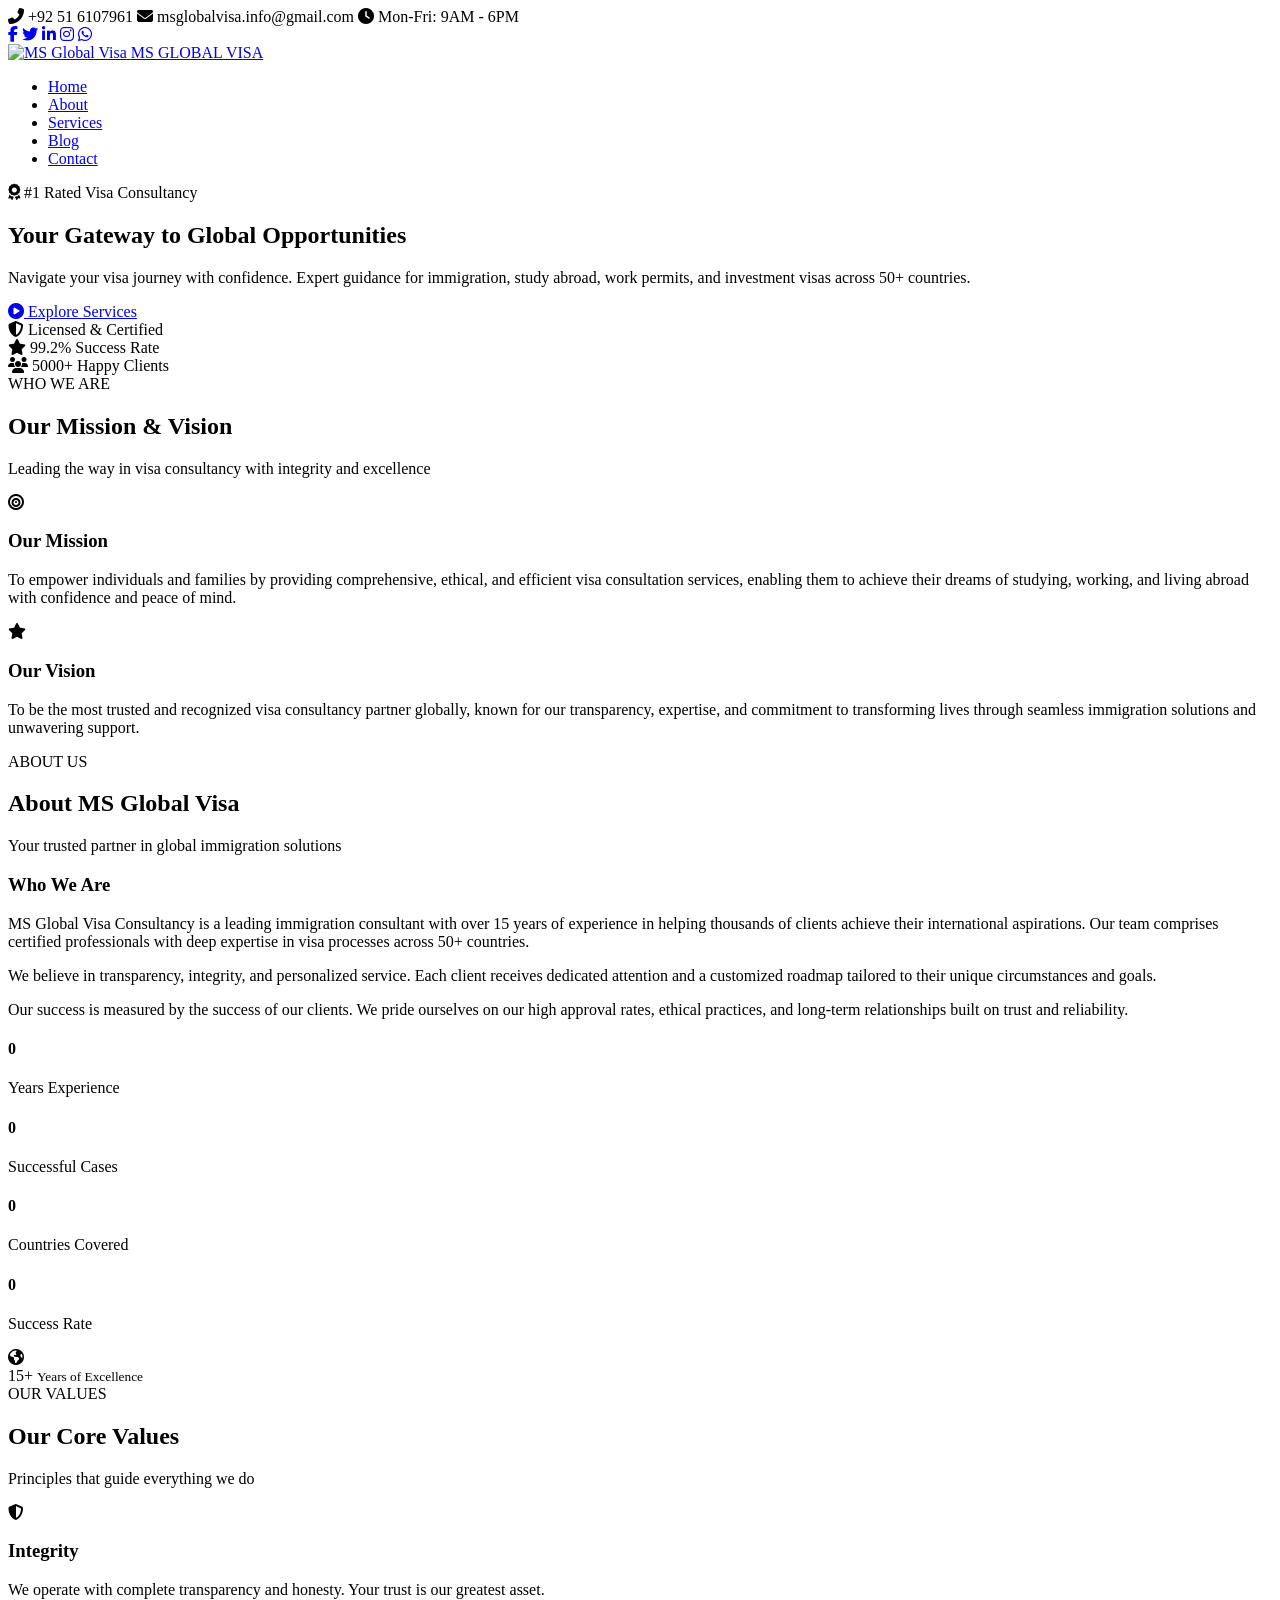
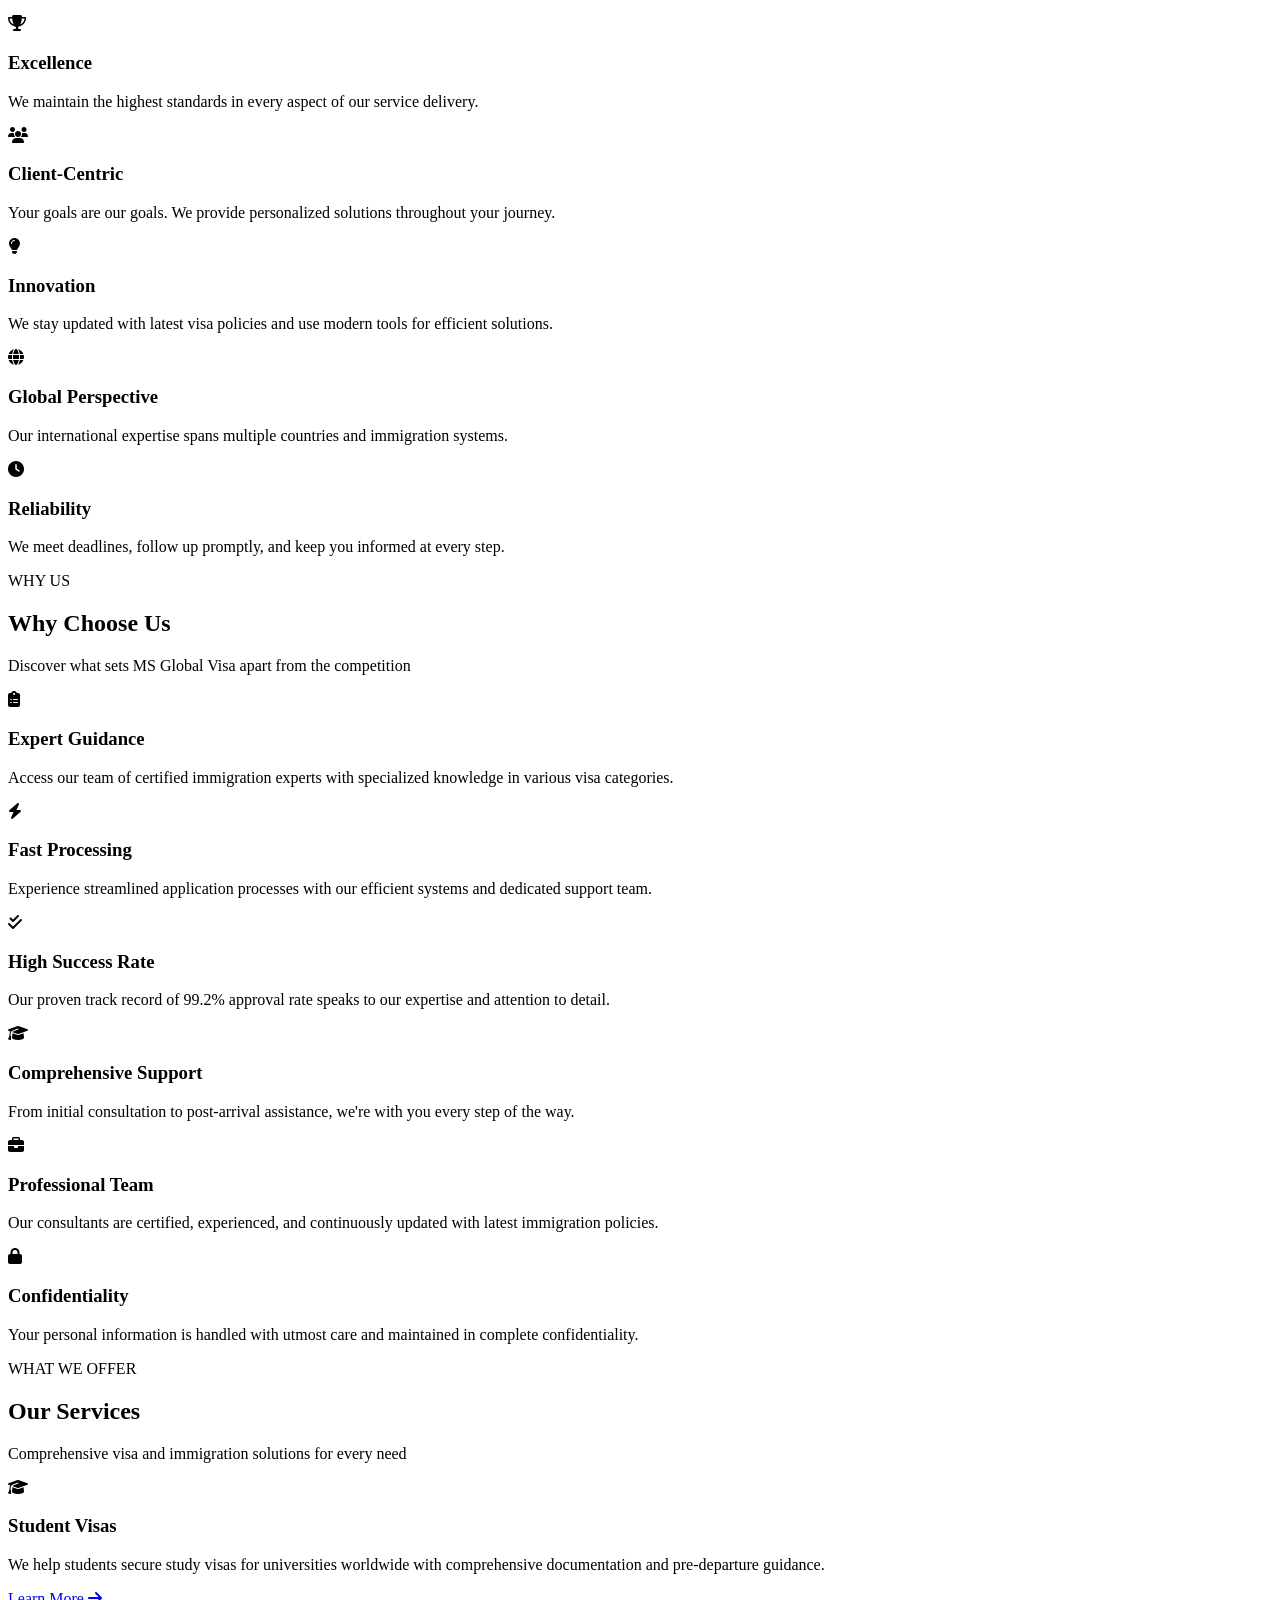
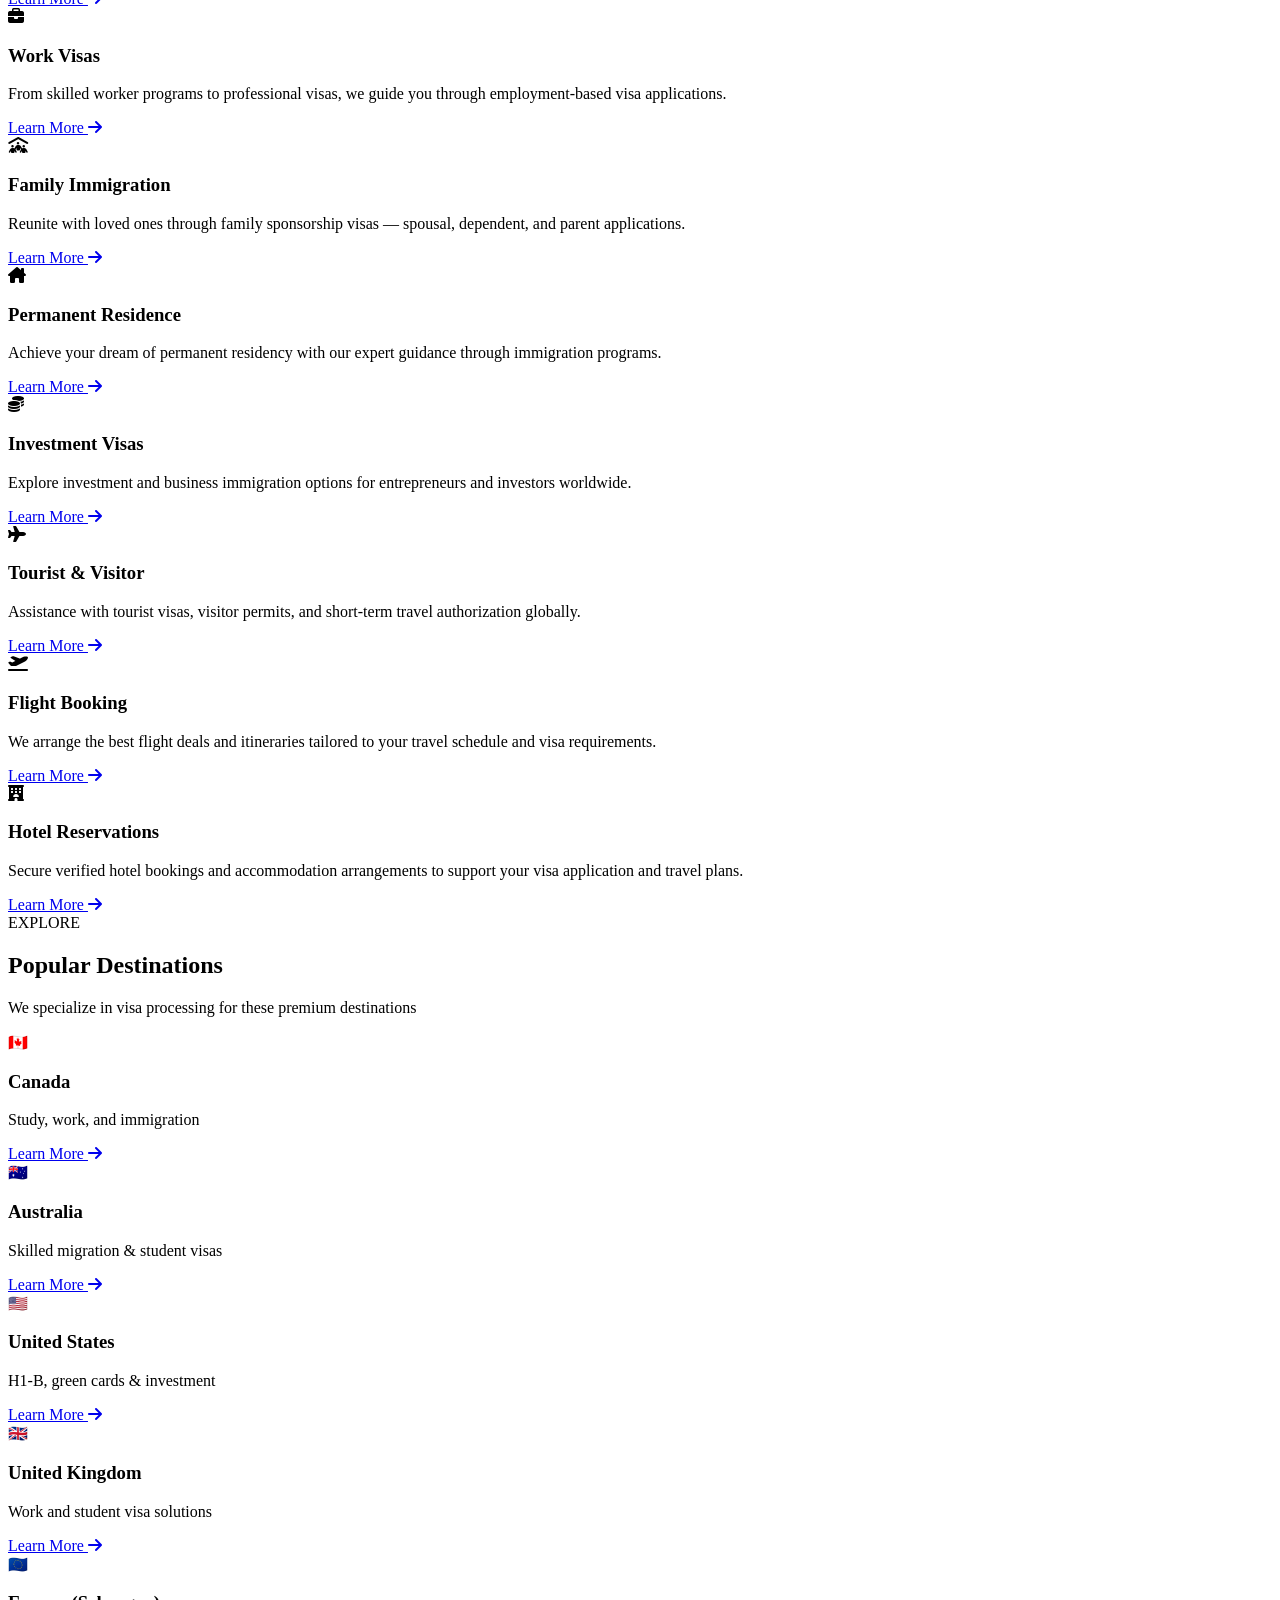
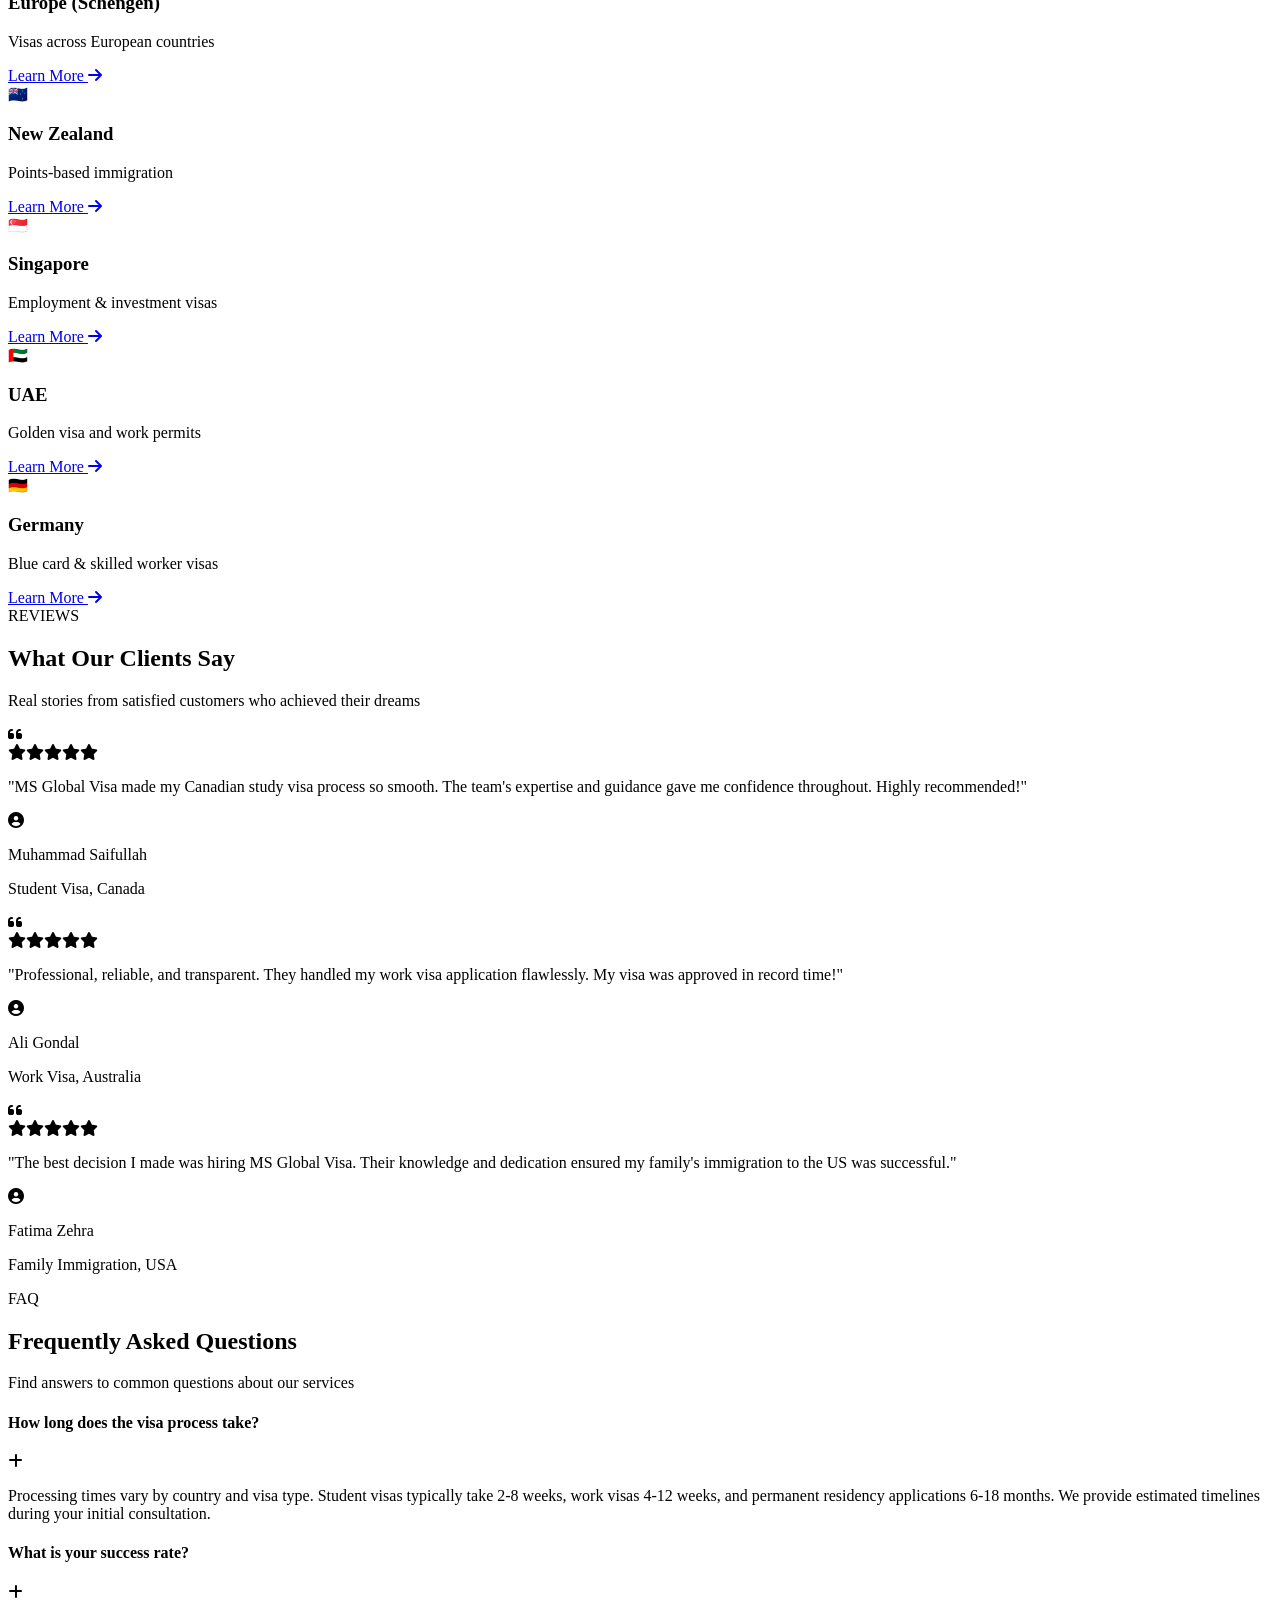
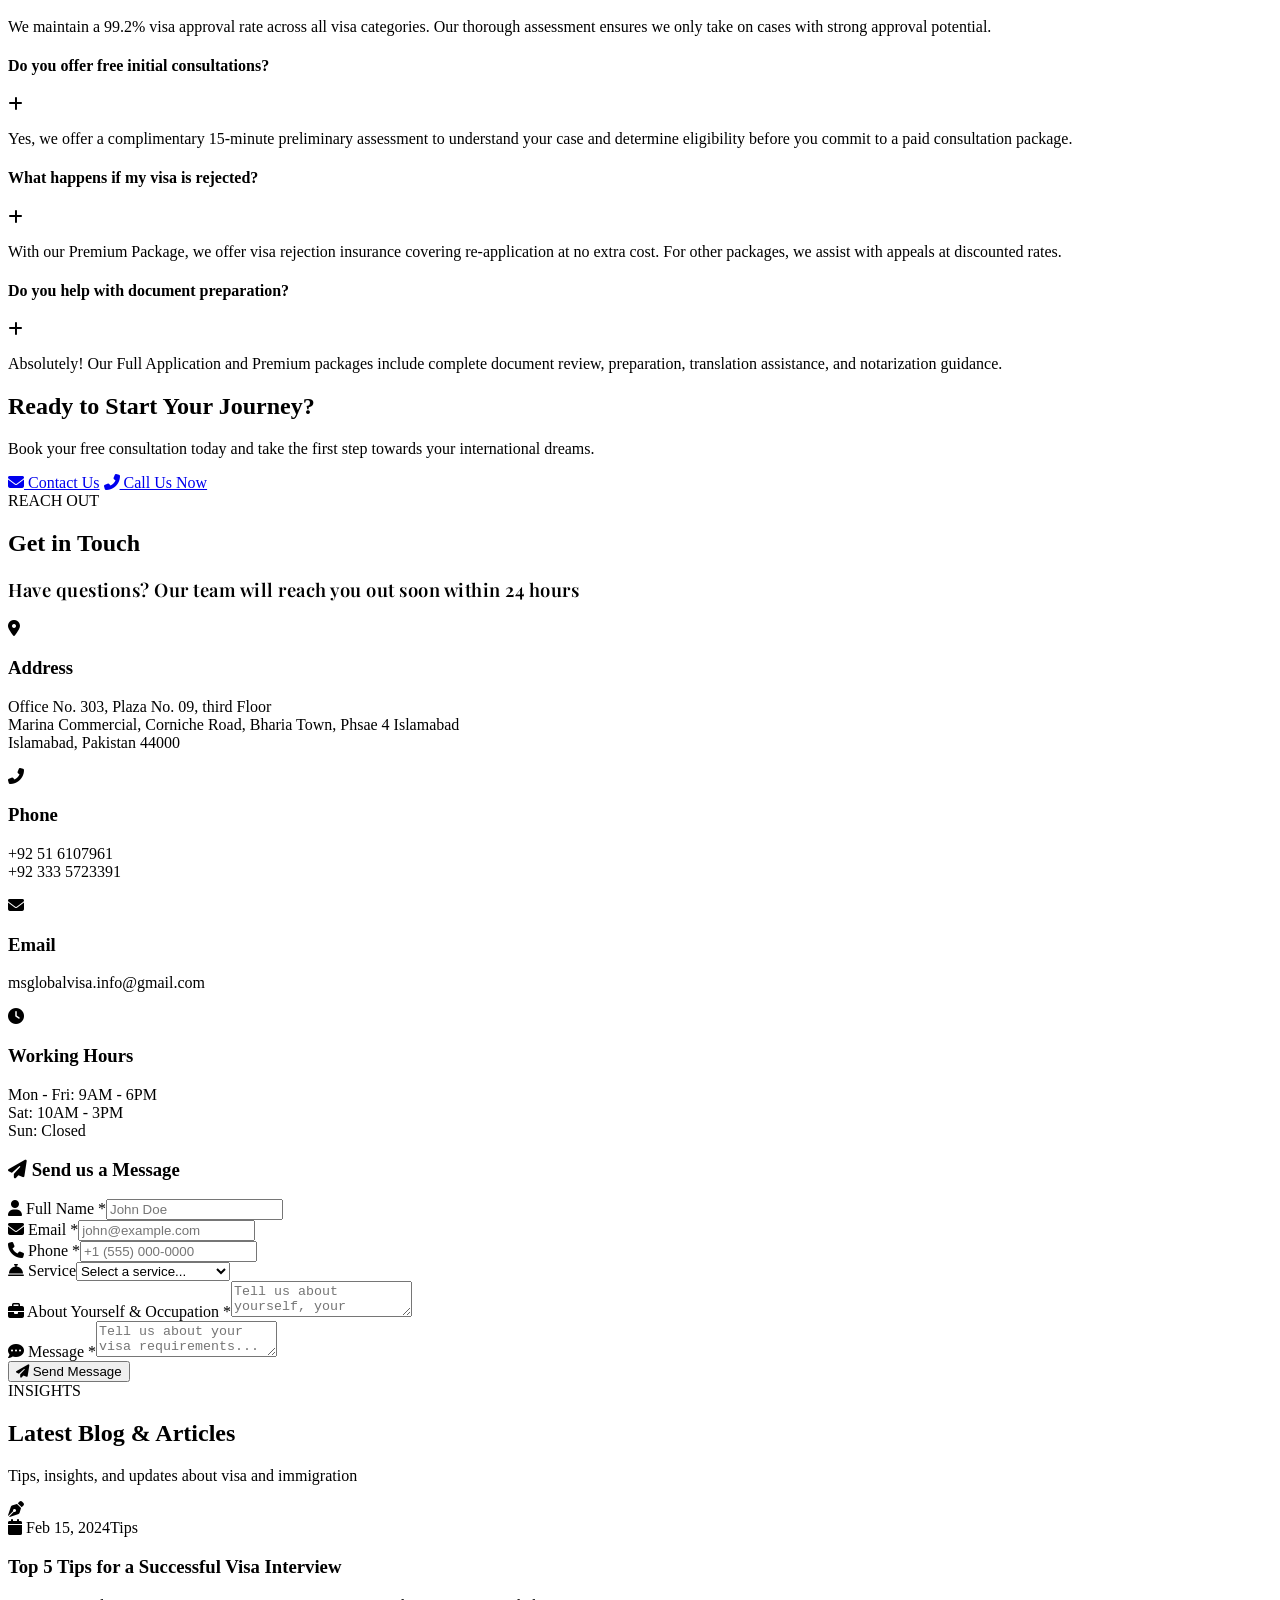
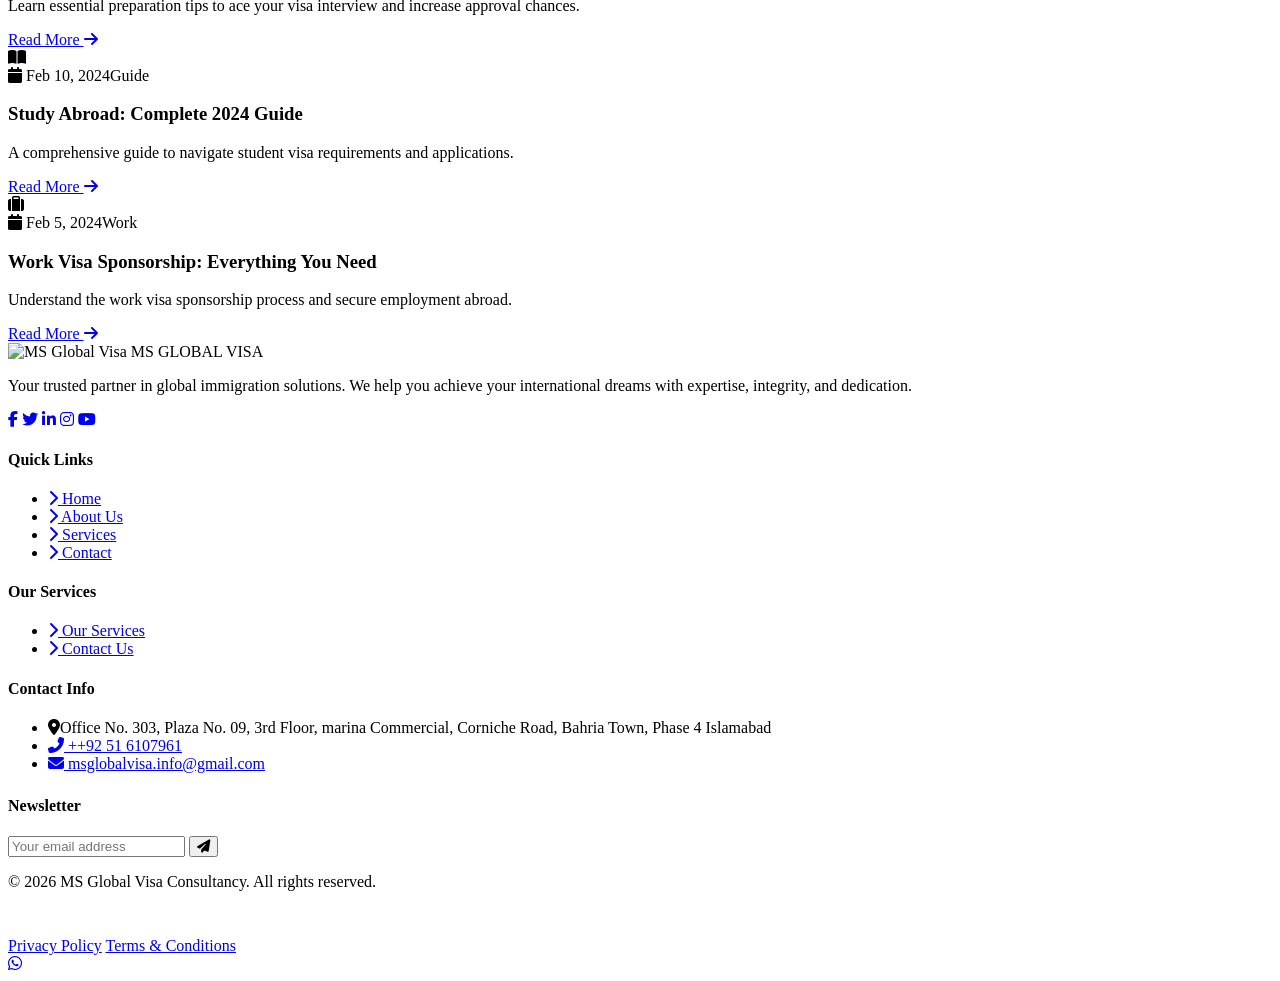
==== index.html @ 833ae5d4 "Add files via upload" ====
<!DOCTYPE html>
<html lang="en">
<head>
    <meta charset="UTF-8">
    <meta name="viewport" content="width=device-width, initial-scale=1.0">
    <title>MS Global Visa Consultancy - Premium Immigration Solutions</title>
    <link rel="preconnect" href="https://fonts.googleapis.com">
    <link rel="preconnect" href="https://fonts.gstatic.com" crossorigin>
    <link href="https://fonts.googleapis.com/css2?family=Playfair+Display:wght@400;600;700;800&family=Inter:wght@300;400;500;600;700&display=swap" rel="stylesheet">
    <link rel="stylesheet" href="https://cdnjs.cloudflare.com/ajax/libs/font-awesome/6.5.1/css/all.min.css">
    <link rel="stylesheet" href="css/styles.css">
</head>
<body>
    <!-- ========== LOADING SCREEN ========== -->
    <div id="loadingScreen" class="loading-screen">
        <div class="loader">
            <img src="images/logo.png" alt="MS Global Visa" style="width: 160px; height: 160px;">
            <div class="loader-text">MS GLOBAL VISA</div>
            <div class="loader-bar"><div class="loader-fill"></div></div>
        </div>
    </div>

    <!-- ========== TOAST CONTAINER ========== -->
    <div id="toastContainer" class="toast-container"></div>

    <!-- ========== HEADER & NAVIGATION ========== -->
    <header>
        <div class="header-top-bar">
            <div class="container top-bar-content">
                <div class="top-bar-left">
                    <span><i class="fas fa-phone-alt"></i> +92 51 6107961</span>
                    <span><i class="fas fa-envelope"></i> msglobalvisa.info@gmail.com</span>
                    <span><i class="fas fa-clock"></i> Mon-Fri: 9AM - 6PM</span>
                </div>
                <div class="top-bar-right">
                    <a href="#"><i class="fab fa-facebook-f"></i></a>
                    <a href="#"><i class="fab fa-twitter"></i></a>
                    <a href="#"><i class="fab fa-linkedin-in"></i></a>
                    <a href="#"><i class="fab fa-instagram"></i></a>
                    <a href="#"><i class="fab fa-whatsapp"></i></a>
                </div>
            </div>
        </div>
        <nav class="navbar">
            <a href="index.html" class="logo">
                <img src="images/logo.png" alt="MS Global Visa" class="nav-logo-img">
                <span class="logo-text">MS GLOBAL <span class="logo-accent">VISA</span></span>
            </a>
            <ul class="nav-menu">
                <li><a href="#home">Home</a></li>
                <li><a href="#about">About</a></li>
                <li><a href="#services">Services</a></li>

                <li><a href="#blog">Blog</a></li>
                <li><a href="#contact">Contact</a></li>
            </ul>

            <div class="hamburger">
                <span></span>
                <span></span>
                <span></span>
            </div>
        </nav>
    </header>

    <!-- ========== HERO SECTION ========== -->
    <section id="home" class="hero">
        <div class="hero-slideshow" aria-hidden="true">
            <div class="slide" style="background-image: url('images/Web Turkey Final.jpg.jpeg');"></div>
            <div class="slide" style="background-image: url('images/Web UK Final.jpg.jpeg');"></div>
            <div class="slide" style="background-image: url('images/Web USA Final.jpg.jpeg');"></div>
            <div class="slide" style="background-image: url('images/Web France Final.jpg.jpeg');"></div>
            <div class="slide" style="background-image: url('images/Web Austria Final.jpg.jpeg');"></div>
            <div class="slide" style="background-image: url('images/Web Germany Final.jpg.jpeg');"></div>
            <div class="slide" style="background-image: url('images/Web Australia Final.jpg.jpeg');"></div>
            <div class="slide" style="background-image: url('images/Web Qatar Final.jpg.jpeg');"></div>
        </div>
        <div class="hero-overlay"></div>
        <div class="hero-content">
            <div class="hero-badge"><i class="fas fa-award"></i> #1 Rated Visa Consultancy</div>
            <h1>Your Gateway to <span class="title-accent">Global Opportunities</span></h1>
            <p>Navigate your visa journey with confidence. Expert guidance for immigration, study abroad, work permits, and investment visas across 50+ countries.</p>
            <div class="hero-buttons">
                <a href="#services" class="cta-button"><i class="fas fa-play-circle"></i> Explore Services</a>
            </div>
            <div class="hero-trust-badges">
                <div class="trust-badge"><i class="fas fa-shield-alt"></i> Licensed & Certified</div>
                <div class="trust-badge"><i class="fas fa-star"></i> 99.2% Success Rate</div>
                <div class="trust-badge"><i class="fas fa-users"></i> 5000+ Happy Clients</div>
            </div>
        </div>
    </section>



    <!-- ========== MISSION & VISION ========== -->
    <section class="mission-vision">
        <div class="container">
            <div class="section-title">
                <span class="section-badge">WHO WE ARE</span>
                <h2>Our <span class="title-accent">Mission & Vision</span></h2>
                <p>Leading the way in visa consultancy with integrity and excellence</p>
            </div>
            <div class="mission-vision-grid">
                <div class="mv-card glass-card">
                    <div class="icon"><i class="fas fa-bullseye"></i></div>
                    <h3>Our Mission</h3>
                    <p>To empower individuals and families by providing comprehensive, ethical, and efficient visa consultation services, enabling them to achieve their dreams of studying, working, and living abroad with confidence and peace of mind.</p>
                </div>
                <div class="mv-card glass-card">
                    <div class="icon"><i class="fas fa-star"></i></div>
                    <h3>Our Vision</h3>
                    <p>To be the most trusted and recognized visa consultancy partner globally, known for our transparency, expertise, and commitment to transforming lives through seamless immigration solutions and unwavering support.</p>
                </div>
            </div>
        </div>
    </section>

    <!-- ========== ABOUT US ========== -->
    <section id="about" class="about">
        <div class="container">
            <div class="section-title">
                <span class="section-badge">ABOUT US</span>
                <h2>About <span class="title-accent">MS Global Visa</span></h2>
                <p>Your trusted partner in global immigration solutions</p>
            </div>
            <div class="about-content">
                <div class="about-text">
                    <h3>Who We Are</h3>
                    <p>MS Global Visa Consultancy is a leading immigration consultant with over 15 years of experience in helping thousands of clients achieve their international aspirations. Our team comprises certified professionals with deep expertise in visa processes across 50+ countries.</p>
                    <p>We believe in transparency, integrity, and personalized service. Each client receives dedicated attention and a customized roadmap tailored to their unique circumstances and goals.</p>
                    <p>Our success is measured by the success of our clients. We pride ourselves on our high approval rates, ethical practices, and long-term relationships built on trust and reliability.</p>
                    <div class="about-stats">
                        <div class="stat-box" data-count="15" data-suffix="+">
                            <h4>0</h4>
                            <p>Years Experience</p>
                        </div>
                        <div class="stat-box" data-count="5000" data-suffix="+">
                            <h4>0</h4>
                            <p>Successful Cases</p>
                        </div>
                        <div class="stat-box" data-count="50" data-suffix="+">
                            <h4>0</h4>
                            <p>Countries Covered</p>
                        </div>
                        <div class="stat-box" data-count="99" data-suffix=".2%">
                            <h4>0</h4>
                            <p>Success Rate</p>
                        </div>
                    </div>
                </div>
                <div class="about-image">
                    <div class="about-img-inner">
                        <i class="fas fa-globe-americas"></i>
                    </div>
                    <div class="about-image-badge">
                        <span>15+</span>
                        <small>Years of Excellence</small>
                    </div>
                </div>
            </div>
        </div>
    </section>

    <!-- ========== CORE VALUES ========== -->
    <section class="values">
        <div class="container">
            <div class="section-title">
                <span class="section-badge light">OUR VALUES</span>
                <h2>Our <span class="title-accent">Core Values</span></h2>
                <p>Principles that guide everything we do</p>
            </div>
            <div class="values-grid">
                <div class="value-card"><div class="value-icon"><i class="fas fa-shield-alt"></i></div><h3>Integrity</h3><p>We operate with complete transparency and honesty. Your trust is our greatest asset.</p></div>
                <div class="value-card"><div class="value-icon"><i class="fas fa-trophy"></i></div><h3>Excellence</h3><p>We maintain the highest standards in every aspect of our service delivery.</p></div>
                <div class="value-card"><div class="value-icon"><i class="fas fa-users"></i></div><h3>Client-Centric</h3><p>Your goals are our goals. We provide personalized solutions throughout your journey.</p></div>
                <div class="value-card"><div class="value-icon"><i class="fas fa-lightbulb"></i></div><h3>Innovation</h3><p>We stay updated with latest visa policies and use modern tools for efficient solutions.</p></div>
                <div class="value-card"><div class="value-icon"><i class="fas fa-globe"></i></div><h3>Global Perspective</h3><p>Our international expertise spans multiple countries and immigration systems.</p></div>
                <div class="value-card"><div class="value-icon"><i class="fas fa-clock"></i></div><h3>Reliability</h3><p>We meet deadlines, follow up promptly, and keep you informed at every step.</p></div>
            </div>
        </div>
    </section>

    <!-- ========== WHY CHOOSE US ========== -->
    <section class="why-choose">
        <div class="container">
            <div class="section-title">
                <span class="section-badge">WHY US</span>
                <h2>Why <span class="title-accent">Choose Us</span></h2>
                <p>Discover what sets MS Global Visa apart from the competition</p>
            </div>
            <div class="grid grid-3">
                <div class="card premium-card"><div class="card-icon"><i class="fas fa-clipboard-list"></i></div><h3>Expert Guidance</h3><p>Access our team of certified immigration experts with specialized knowledge in various visa categories.</p></div>
                <div class="card premium-card"><div class="card-icon"><i class="fas fa-bolt"></i></div><h3>Fast Processing</h3><p>Experience streamlined application processes with our efficient systems and dedicated support team.</p></div>
                <div class="card premium-card"><div class="card-icon"><i class="fas fa-check-double"></i></div><h3>High Success Rate</h3><p>Our proven track record of 99.2% approval rate speaks to our expertise and attention to detail.</p></div>
                <div class="card premium-card"><div class="card-icon"><i class="fas fa-graduation-cap"></i></div><h3>Comprehensive Support</h3><p>From initial consultation to post-arrival assistance, we're with you every step of the way.</p></div>
                <div class="card premium-card"><div class="card-icon"><i class="fas fa-briefcase"></i></div><h3>Professional Team</h3><p>Our consultants are certified, experienced, and continuously updated with latest immigration policies.</p></div>
                <div class="card premium-card"><div class="card-icon"><i class="fas fa-lock"></i></div><h3>Confidentiality</h3><p>Your personal information is handled with utmost care and maintained in complete confidentiality.</p></div>
            </div>
        </div>
    </section>

    <!-- ========== SERVICES ========== -->
    <section id="services" class="services">
        <div class="container">
            <div class="section-title">
                <span class="section-badge">WHAT WE OFFER</span>
                <h2>Our <span class="title-accent">Services</span></h2>
                <p>Comprehensive visa and immigration solutions for every need</p>
            </div>
            <div class="grid grid-3">
                <div class="service-card"><div class="service-header"><i class="fas fa-graduation-cap"></i></div><div class="service-body"><h3>Student Visas</h3><p>We help students secure study visas for universities worldwide with comprehensive documentation and pre-departure guidance.</p><a href="#contact" class="service-link">Learn More <i class="fas fa-arrow-right"></i></a></div></div>
                <div class="service-card"><div class="service-header"><i class="fas fa-briefcase"></i></div><div class="service-body"><h3>Work Visas</h3><p>From skilled worker programs to professional visas, we guide you through employment-based visa applications.</p><a href="#contact" class="service-link">Learn More <i class="fas fa-arrow-right"></i></a></div></div>
                <div class="service-card"><div class="service-header"><i class="fas fa-people-roof"></i></div><div class="service-body"><h3>Family Immigration</h3><p>Reunite with loved ones through family sponsorship visas — spousal, dependent, and parent applications.</p><a href="#contact" class="service-link">Learn More <i class="fas fa-arrow-right"></i></a></div></div>
                <div class="service-card"><div class="service-header"><i class="fas fa-house-chimney"></i></div><div class="service-body"><h3>Permanent Residence</h3><p>Achieve your dream of permanent residency with our expert guidance through immigration programs.</p><a href="#contact" class="service-link">Learn More <i class="fas fa-arrow-right"></i></a></div></div>
                <div class="service-card"><div class="service-header"><i class="fas fa-coins"></i></div><div class="service-body"><h3>Investment Visas</h3><p>Explore investment and business immigration options for entrepreneurs and investors worldwide.</p><a href="#contact" class="service-link">Learn More <i class="fas fa-arrow-right"></i></a></div></div>
                <div class="service-card"><div class="service-header"><i class="fas fa-plane"></i></div><div class="service-body"><h3>Tourist & Visitor</h3><p>Assistance with tourist visas, visitor permits, and short-term travel authorization globally.</p><a href="#contact" class="service-link">Learn More <i class="fas fa-arrow-right"></i></a></div></div>
                <div class="service-card"><div class="service-header"><i class="fas fa-plane-departure"></i></div><div class="service-body"><h3>Flight Booking</h3><p>We arrange the best flight deals and itineraries tailored to your travel schedule and visa requirements.</p><a href="#contact" class="service-link">Learn More <i class="fas fa-arrow-right"></i></a></div></div>
                <div class="service-card"><div class="service-header"><i class="fas fa-hotel"></i></div><div class="service-body"><h3>Hotel Reservations</h3><p>Secure verified hotel bookings and accommodation arrangements to support your visa application and travel plans.</p><a href="#contact" class="service-link">Learn More <i class="fas fa-arrow-right"></i></a></div></div>
            </div>
        </div>
    </section>

    <!-- ========== DESTINATIONS ========== -->
    <section id="destinations" class="destinations">
        <div class="container">
            <div class="section-title">
                <span class="section-badge">EXPLORE</span>
                <h2>Popular <span class="title-accent">Destinations</span></h2>
                <p>We specialize in visa processing for these premium destinations</p>
            </div>
            <div class="grid grid-3">
                <div class="destination-card"><div class="destination-image"><span>🇨🇦</span></div><div class="destination-content"><h3>Canada</h3><p>Study, work, and immigration</p><a href="#contact" class="destination-link">Learn More <i class="fas fa-arrow-right"></i></a></div></div>
                <div class="destination-card"><div class="destination-image"><span>🇦🇺</span></div><div class="destination-content"><h3>Australia</h3><p>Skilled migration & student visas</p><a href="#contact" class="destination-link">Learn More <i class="fas fa-arrow-right"></i></a></div></div>
                <div class="destination-card"><div class="destination-image"><span>🇺🇸</span></div><div class="destination-content"><h3>United States</h3><p>H1-B, green cards & investment</p><a href="#contact" class="destination-link">Learn More <i class="fas fa-arrow-right"></i></a></div></div>
                <div class="destination-card"><div class="destination-image"><span>🇬🇧</span></div><div class="destination-content"><h3>United Kingdom</h3><p>Work and student visa solutions</p><a href="#contact" class="destination-link">Learn More <i class="fas fa-arrow-right"></i></a></div></div>
                <div class="destination-card"><div class="destination-image"><span>🇪🇺</span></div><div class="destination-content"><h3>Europe (Schengen)</h3><p>Visas across European countries</p><a href="#contact" class="destination-link">Learn More <i class="fas fa-arrow-right"></i></a></div></div>
                <div class="destination-card"><div class="destination-image"><span>🇳🇿</span></div><div class="destination-content"><h3>New Zealand</h3><p>Points-based immigration</p><a href="#contact" class="destination-link">Learn More <i class="fas fa-arrow-right"></i></a></div></div>
                <div class="destination-card"><div class="destination-image"><span>🇸🇬</span></div><div class="destination-content"><h3>Singapore</h3><p>Employment & investment visas</p><a href="#contact" class="destination-link">Learn More <i class="fas fa-arrow-right"></i></a></div></div>
                <div class="destination-card"><div class="destination-image"><span>🇦🇪</span></div><div class="destination-content"><h3>UAE</h3><p>Golden visa and work permits</p><a href="#contact" class="destination-link">Learn More <i class="fas fa-arrow-right"></i></a></div></div>
                <div class="destination-card"><div class="destination-image"><span>🇩🇪</span></div><div class="destination-content"><h3>Germany</h3><p>Blue card & skilled worker visas</p><a href="#contact" class="destination-link">Learn More <i class="fas fa-arrow-right"></i></a></div></div>
            </div>
        </div>
    </section>

    <!-- ========== TESTIMONIALS ========== -->
    <section class="testimonials">
        <div class="container">
            <div class="section-title">
                <span class="section-badge light">REVIEWS</span>
                <h2>What Our <span class="title-accent">Clients Say</span></h2>
                <p>Real stories from satisfied customers who achieved their dreams</p>
            </div>
            <div class="testimonial-cards">
                <div class="testimonial-card">
                    <div class="testimonial-quote"><i class="fas fa-quote-left"></i></div>
                    <div class="testimonial-stars"><i class="fas fa-star"></i><i class="fas fa-star"></i><i class="fas fa-star"></i><i class="fas fa-star"></i><i class="fas fa-star"></i></div>
                    <p class="testimonial-text">"MS Global Visa made my Canadian study visa process so smooth. The team's expertise and guidance gave me confidence throughout. Highly recommended!"</p>
                    <div class="testimonial-footer"><div class="testimonial-avatar"><i class="fas fa-user-circle"></i></div><div><p class="testimonial-author">Muhammad Saifullah</p><p class="testimonial-role">Student Visa, Canada</p></div></div>
                </div>
                <div class="testimonial-card">
                    <div class="testimonial-quote"><i class="fas fa-quote-left"></i></div>
                    <div class="testimonial-stars"><i class="fas fa-star"></i><i class="fas fa-star"></i><i class="fas fa-star"></i><i class="fas fa-star"></i><i class="fas fa-star"></i></div>
                    <p class="testimonial-text">"Professional, reliable, and transparent. They handled my work visa application flawlessly. My visa was approved in record time!"</p>
                    <div class="testimonial-footer"><div class="testimonial-avatar"><i class="fas fa-user-circle"></i></div><div><p class="testimonial-author">Ali Gondal</p><p class="testimonial-role">Work Visa, Australia</p></div></div>
                </div>
                <div class="testimonial-card">
                    <div class="testimonial-quote"><i class="fas fa-quote-left"></i></div>
                    <div class="testimonial-stars"><i class="fas fa-star"></i><i class="fas fa-star"></i><i class="fas fa-star"></i><i class="fas fa-star"></i><i class="fas fa-star"></i></div>
                    <p class="testimonial-text">"The best decision I made was hiring MS Global Visa. Their knowledge and dedication ensured my family's immigration to the US was successful."</p>
                    <div class="testimonial-footer"><div class="testimonial-avatar"><i class="fas fa-user-circle"></i></div><div><p class="testimonial-author">Fatima Zehra</p><p class="testimonial-role">Family Immigration, USA</p></div></div>
                </div>
            </div>
        </div>
    </section>

    <!-- ========== FAQ SECTION ========== -->
    <section class="faq-section">
        <div class="container">
            <div class="section-title">
                <span class="section-badge">FAQ</span>
                <h2>Frequently Asked <span class="title-accent">Questions</span></h2>
                <p>Find answers to common questions about our services</p>
            </div>
            <div class="faq-container">
                <div class="faq-item">
                    <div class="faq-question"><h4>How long does the visa process take?</h4><i class="fas fa-plus faq-toggle"></i></div>
                    <div class="faq-answer"><p>Processing times vary by country and visa type. Student visas typically take 2-8 weeks, work visas 4-12 weeks, and permanent residency applications 6-18 months. We provide estimated timelines during your initial consultation.</p></div>
                </div>
                <div class="faq-item">
                    <div class="faq-question"><h4>What is your success rate?</h4><i class="fas fa-plus faq-toggle"></i></div>
                    <div class="faq-answer"><p>We maintain a 99.2% visa approval rate across all visa categories. Our thorough assessment ensures we only take on cases with strong approval potential.</p></div>
                </div>

                <div class="faq-item">
                    <div class="faq-question"><h4>Do you offer free initial consultations?</h4><i class="fas fa-plus faq-toggle"></i></div>
                    <div class="faq-answer"><p>Yes, we offer a complimentary 15-minute preliminary assessment to understand your case and determine eligibility before you commit to a paid consultation package.</p></div>
                </div>
                <div class="faq-item">
                    <div class="faq-question"><h4>What happens if my visa is rejected?</h4><i class="fas fa-plus faq-toggle"></i></div>
                    <div class="faq-answer"><p>With our Premium Package, we offer visa rejection insurance covering re-application at no extra cost. For other packages, we assist with appeals at discounted rates.</p></div>
                </div>
                <div class="faq-item">
                    <div class="faq-question"><h4>Do you help with document preparation?</h4><i class="fas fa-plus faq-toggle"></i></div>
                    <div class="faq-answer"><p>Absolutely! Our Full Application and Premium packages include complete document review, preparation, translation assistance, and notarization guidance.</p></div>
                </div>
            </div>
        </div>
    </section>

    <!-- ========== CTA BANNER ========== -->
    <section class="cta-banner">
        <div class="container">
            <div class="cta-banner-content">
                <div class="cta-banner-text">
                    <h2>Ready to Start Your Journey?</h2>
                    <p>Book your free consultation today and take the first step towards your international dreams.</p>
                </div>
                <div class="cta-banner-actions">
                    <a href="#contact" class="cta-button"><i class="fas fa-envelope"></i> Contact Us</a>
                    <a href="tel:+92 51 6107961" class="cta-button-secondary"><i class="fas fa-phone-alt"></i> Call Us Now</a>
                </div>
            </div>
        </div>
    </section>

    <!-- ========== CONTACT ========== -->
    <section id="contact" class="contact">
        <div class="container">
            <div class="section-title">
                <span class="section-badge">REACH OUT</span>
                <h2>Get in <span class="title-accent">Touch</span></h2>
                <p style="font-family: 'Playfair Display', Georgia, serif; font-weight: 600; font-size: 1.15rem; letter-spacing: 0.5px;">Have questions? Our team will reach you out soon within 24 hours</p>
            </div>
            <div class="contact-container">
                <div class="contact-info">
                    <div class="contact-item"><div class="contact-icon"><i class="fas fa-map-marker-alt"></i></div><div class="contact-details"><h3>Address</h3><p>Office No. 303, Plaza No. 09, third Floor<br>Marina Commercial, Corniche Road, Bharia Town, Phsae 4 Islamabad<br>Islamabad, Pakistan 44000</p></div></div>
                    <div class="contact-item"><div class="contact-icon"><i class="fas fa-phone-alt"></i></div><div class="contact-details"><h3>Phone</h3><p>+92 51 6107961<br>+92 333 5723391</p></div></div>
                    <div class="contact-item"><div class="contact-icon"><i class="fas fa-envelope"></i></div><div class="contact-details"><h3>Email</h3><p>msglobalvisa.info@gmail.com<br></p></div></div>
                    <div class="contact-item"><div class="contact-icon"><i class="fas fa-clock"></i></div><div class="contact-details"><h3>Working Hours</h3><p>Mon - Fri: 9AM - 6PM<br>Sat: 10AM - 3PM<br>Sun: Closed</p></div></div>
                </div>
                <form class="contact-form" id="contactForm">
                    <h3 class="form-title"><i class="fas fa-paper-plane"></i> Send us a Message</h3>
                    <div class="form-row">
                        <div class="form-group"><label for="name"><i class="fas fa-user"></i> Full Name *</label><input type="text" id="name" name="name" placeholder="John Doe" required></div>
                        <div class="form-group"><label for="email"><i class="fas fa-envelope"></i> Email *</label><input type="email" id="email" name="email" placeholder="john@example.com" required></div>
                    </div>
                    <div class="form-row">
                        <div class="form-group"><label for="phone"><i class="fas fa-phone"></i> Phone *</label><input type="tel" id="phone" name="phone" placeholder="+1 (555) 000-0000" required></div>
                        <div class="form-group"><label for="service"><i class="fas fa-concierge-bell"></i> Service</label><select id="service" name="service"><option value="">Select a service...</option><option value="student-visa">Student Visa</option><option value="work-visa">Work Visa</option><option value="family-immigration">Family Immigration</option><option value="permanent-residence">Permanent Residence</option><option value="investment-visa">Investment Visa</option><option value="tourist-visa">Tourist & Visitor Visa</option><option value="flight-booking">Flight Booking</option><option value="hotel-reservation">Hotel Reservations</option></select></div>
                    </div>
                    <div class="form-group"><label for="occupation"><i class="fas fa-briefcase"></i> About Yourself & Occupation *</label><textarea id="occupation" name="occupation" placeholder="Tell us about yourself, your occupation, and what you do..." required></textarea></div>
                    <div class="form-group"><label for="message"><i class="fas fa-comment-dots"></i> Message *</label><textarea id="message" name="message" placeholder="Tell us about your visa requirements..." required></textarea></div>
                    <button type="submit" class="submit-btn"><i class="fas fa-paper-plane"></i> Send Message</button>
                </form>
            </div>
        </div>
    </section>

    <!-- ========== BLOG ========== -->
    <section id="blog" class="blog-section">
        <div class="container">
            <div class="section-title">
                <span class="section-badge">INSIGHTS</span>
                <h2>Latest <span class="title-accent">Blog & Articles</span></h2>
                <p>Tips, insights, and updates about visa and immigration</p>
            </div>
            <div class="blog-grid">
                <div class="blog-card"><div class="blog-image"><i class="fas fa-pen-nib"></i></div><div class="blog-content"><div class="blog-meta"><span class="blog-date"><i class="fas fa-calendar"></i> Feb 15, 2024</span><span class="blog-category">Tips</span></div><h3>Top 5 Tips for a Successful Visa Interview</h3><p>Learn essential preparation tips to ace your visa interview and increase approval chances.</p><a href="blog/visa-interview-tips.html" class="read-more">Read More <i class="fas fa-arrow-right"></i></a></div></div>
                <div class="blog-card"><div class="blog-image"><i class="fas fa-book-open"></i></div><div class="blog-content"><div class="blog-meta"><span class="blog-date"><i class="fas fa-calendar"></i> Feb 10, 2024</span><span class="blog-category">Guide</span></div><h3>Study Abroad: Complete 2024 Guide</h3><p>A comprehensive guide to navigate student visa requirements and applications.</p><a href="blog/study-abroad-guide.html" class="read-more">Read More <i class="fas fa-arrow-right"></i></a></div></div>
                <div class="blog-card"><div class="blog-image"><i class="fas fa-suitcase"></i></div><div class="blog-content"><div class="blog-meta"><span class="blog-date"><i class="fas fa-calendar"></i> Feb 5, 2024</span><span class="blog-category">Work</span></div><h3>Work Visa Sponsorship: Everything You Need</h3><p>Understand the work visa sponsorship process and secure employment abroad.</p><a href="blog/work-visa-sponsorship.html" class="read-more">Read More <i class="fas fa-arrow-right"></i></a></div></div>
            </div>
        </div>
    </section>

    <!-- ========== FOOTER ========== -->
    <footer>
        <div class="footer-top">
            <div class="container">
                <div class="footer-content">
                    <div class="footer-section footer-about">
                        <div class="footer-logo"><img src="images/logo.png" alt="MS Global Visa" class="footer-logo-img"> <span class="logo-text">MS GLOBAL <span class="logo-accent">VISA</span></span></div>
                        <p>Your trusted partner in global immigration solutions. We help you achieve your international dreams with expertise, integrity, and dedication.</p>
                        <div class="social-links">
                            <a href="#"><i class="fab fa-facebook-f"></i></a>
                            <a href="#"><i class="fab fa-twitter"></i></a>
                            <a href="#"><i class="fab fa-linkedin-in"></i></a>
                            <a href="#"><i class="fab fa-instagram"></i></a>
                            <a href="#"><i class="fab fa-youtube"></i></a>
                        </div>
                    </div>
                    <div class="footer-section">
                        <h4>Quick Links</h4>
                        <ul>
                            <li><a href="#home"><i class="fas fa-chevron-right"></i> Home</a></li>
                            <li><a href="#about"><i class="fas fa-chevron-right"></i> About Us</a></li>
                            <li><a href="#services"><i class="fas fa-chevron-right"></i> Services</a></li>
                            <li><a href="#contact"><i class="fas fa-chevron-right"></i> Contact</a></li>
                        </ul>
                    </div>
                    <div class="footer-section">
                        <h4>Our Services</h4>
                        <ul>
                            <li><a href="#services"><i class="fas fa-chevron-right"></i> Our Services</a></li>
                            <li><a href="#contact"><i class="fas fa-chevron-right"></i> Contact Us</a></li>
                        </ul>
                    </div>
                    <div class="footer-section">
                        <h4>Contact Info</h4>
                        <ul class="footer-contact-list">
                            <li><i class="fas fa-map-marker-alt"></i>Office No. 303, Plaza No. 09, 3rd Floor, marina Commercial, Corniche Road, Bahria Town, Phase 4 Islamabad</li>
                            <li><a href="tel:++92 51 6107961"><i class="fas fa-phone-alt"></i> ++92 51 6107961</a></li>
                            <li><a href="mailto:info@msglobalvisa.com"><i class="fas fa-envelope"></i> msglobalvisa.info@gmail.com</a></li>
                        </ul>
                        <h4 style="margin-top:1.5rem;">Newsletter</h4>
                        <form class="newsletter-form" id="newsletterForm">
                            <input type="email" placeholder="Your email address" required>
                            <button type="submit"><i class="fas fa-paper-plane"></i></button>
                        </form>
                    </div>
                </div>
            </div>
        </div>
        <div class="footer-bottom">
            <div class="container footer-bottom-inner">
                <p>&copy; 2026 MS Global Visa Consultancy. All rights reserved.</p>
                <p style="font-size: 0.85rem; color: rgba(255,255,255,0.5); margin-top: 0.4rem;">Made by <a href="https://instagram.com/hawksworkplace" target="_blank" style="color: var(--primary-gold); text-decoration: none; font-weight: 600;">hawksworkplace</a> &bull; For creating and making your web better, <a href="https://instagram.com/hawksworkplace" target="_blank" style="color: var(--primary-gold); text-decoration: none; font-weight: 600;">contact us</a></p>
                <div class="footer-bottom-links">
                    <a href="#">Privacy Policy</a>
                    <a href="#">Terms & Conditions</a>
                </div>
            </div>
        </div>
    </footer>

    <!-- ========== FLOATING ELEMENTS ========== -->
    <a href="https://wa.me/15551234567" target="_blank" class="whatsapp-float" title="Chat on WhatsApp"><i class="fab fa-whatsapp"></i></a>

    <script src="js/script.js?v=5"></script>
    <script>
      // Fallback: force-remove loading screen after 2.5s no matter what
      setTimeout(function(){
        var ls = document.getElementById('loadingScreen');
        if(ls){ ls.style.opacity='0'; ls.style.visibility='hidden'; ls.style.pointerEvents='none';
          setTimeout(function(){ ls.style.display='none'; }, 600);
        }
        document.body.style.opacity='1';
      }, 2500);
    </script>
</body>
</html>
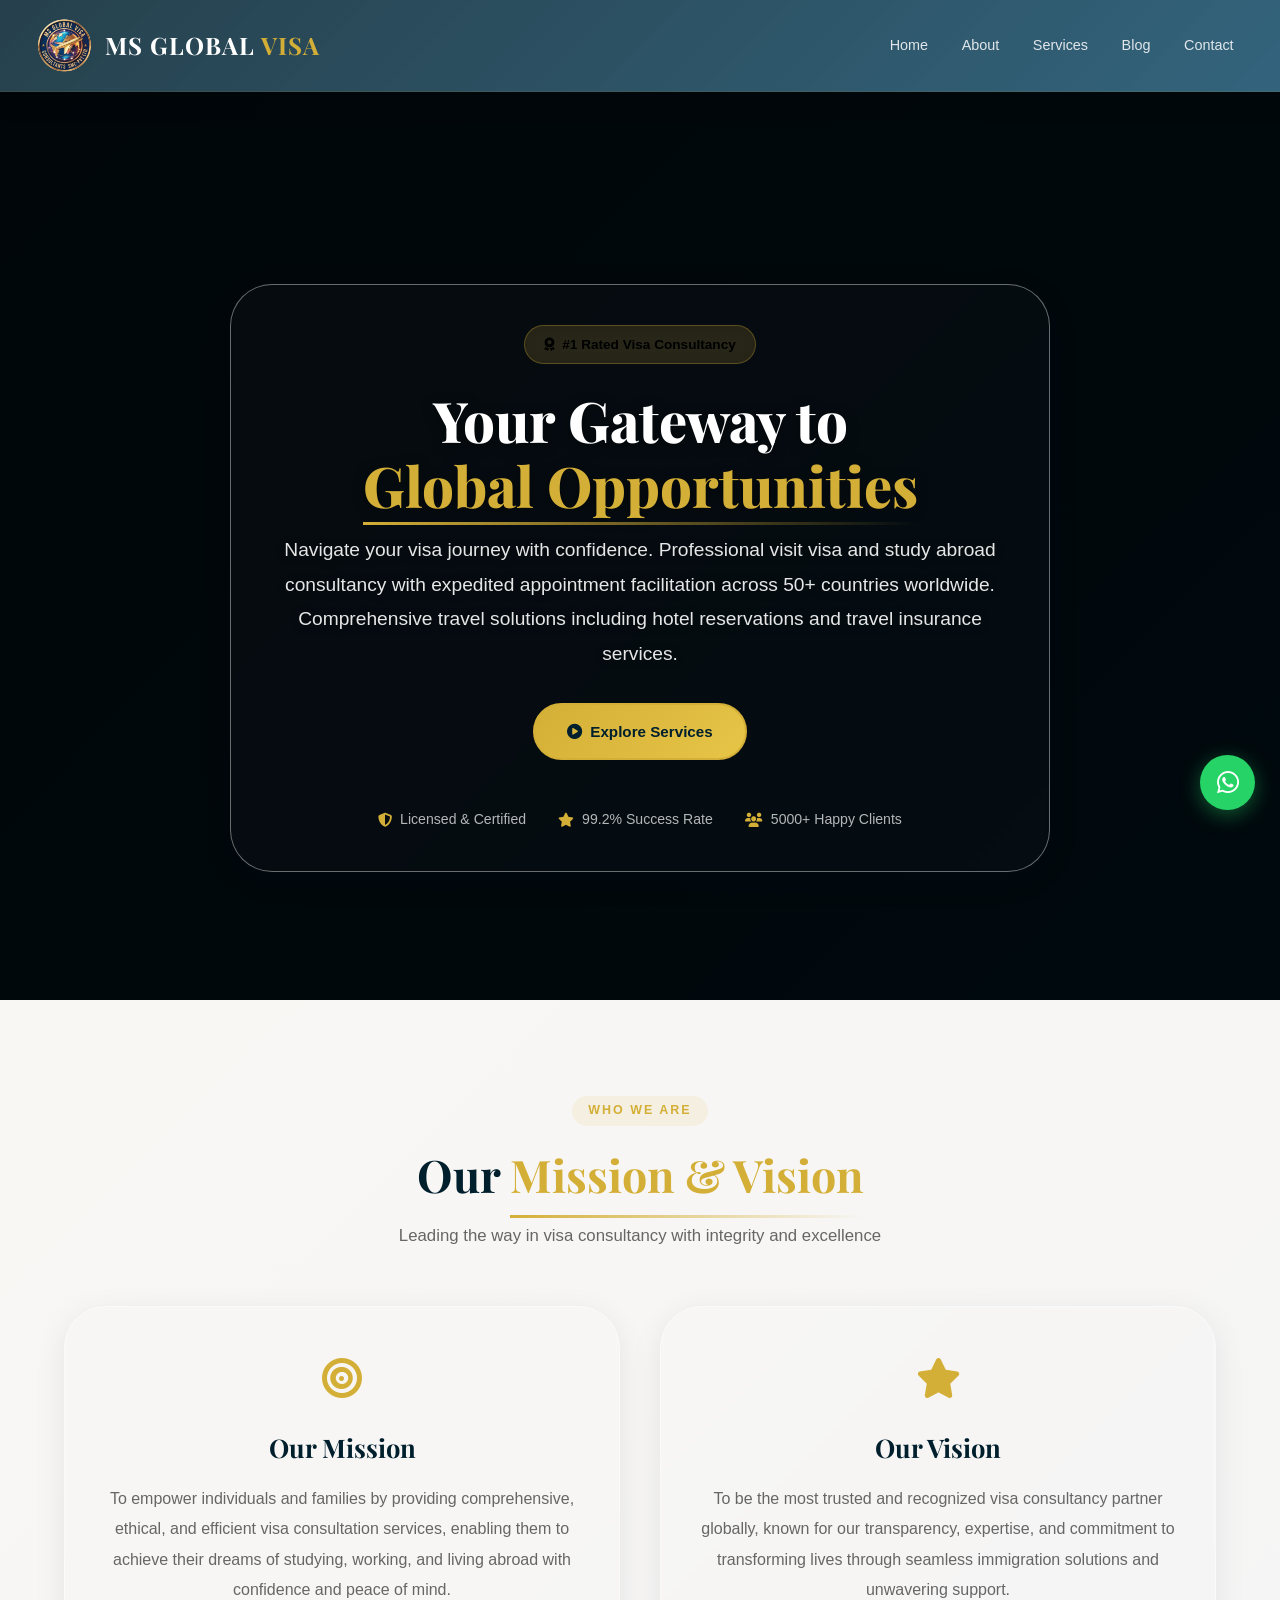
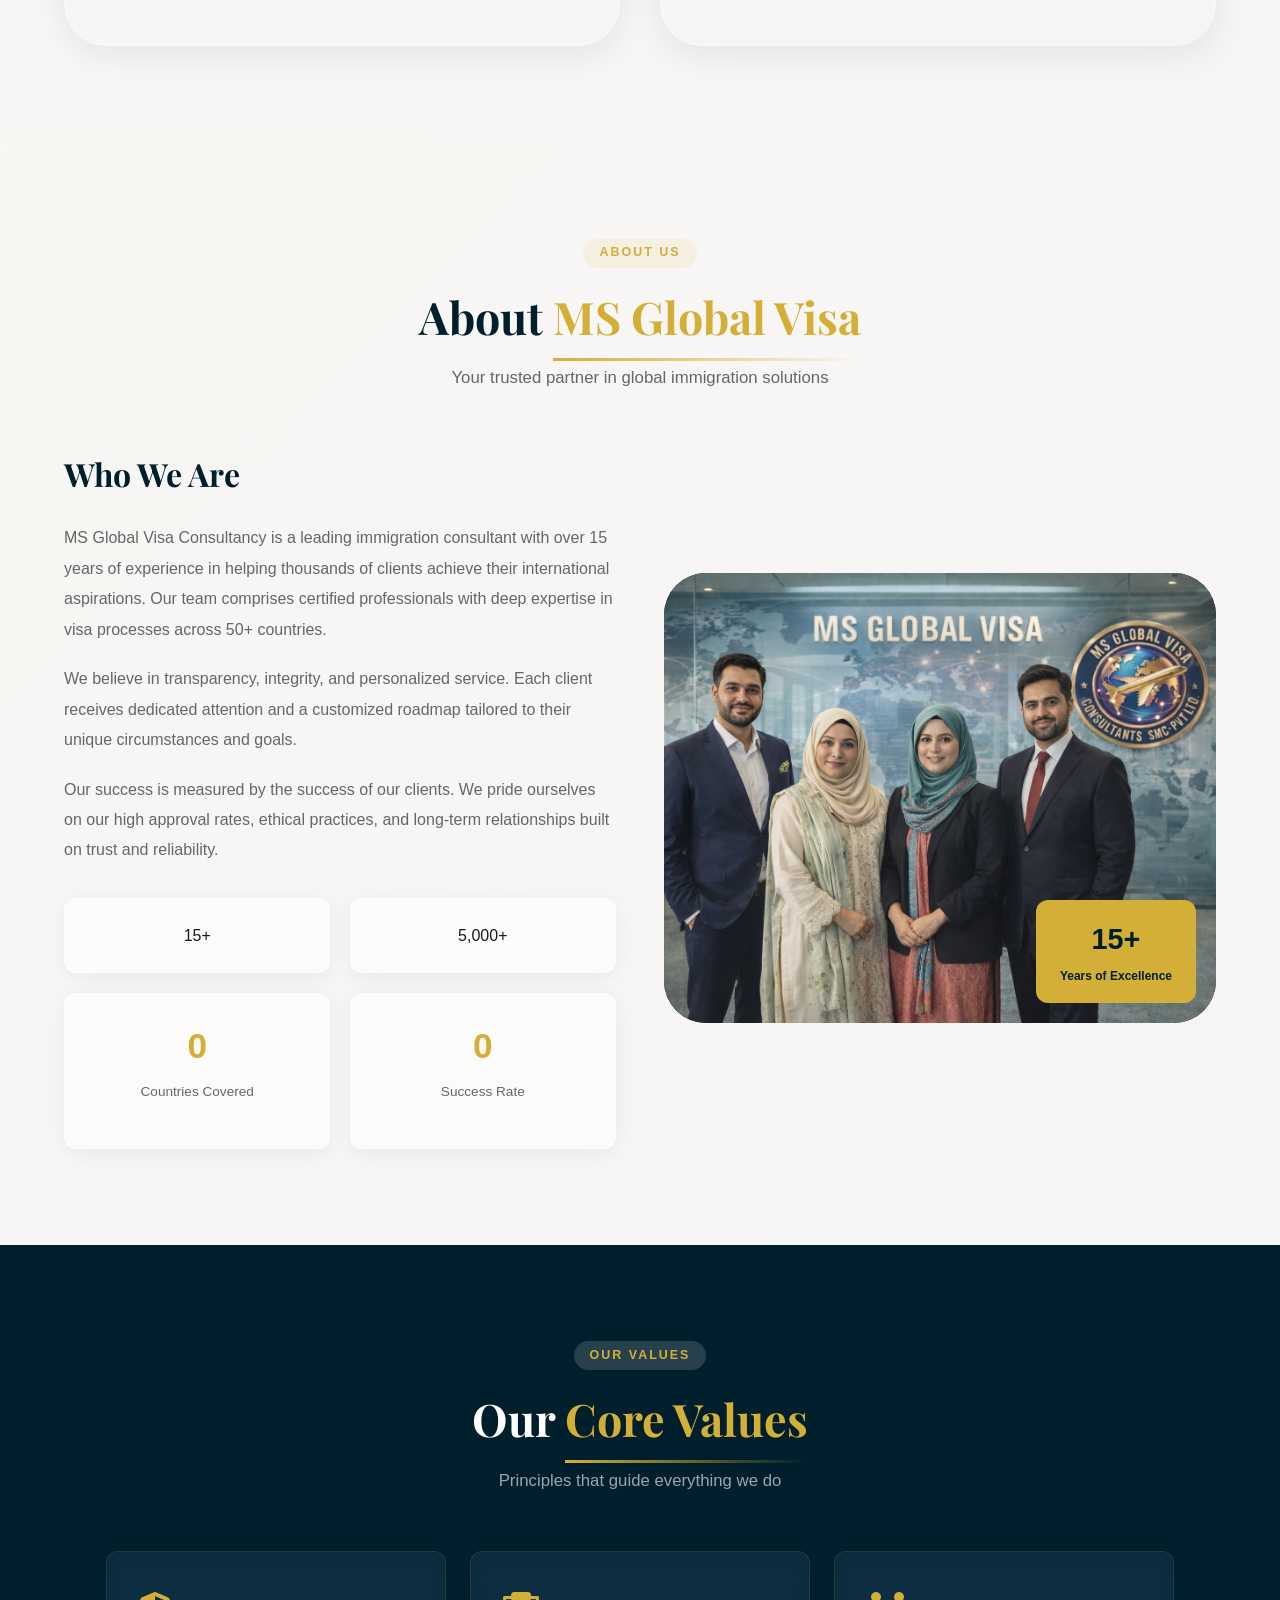
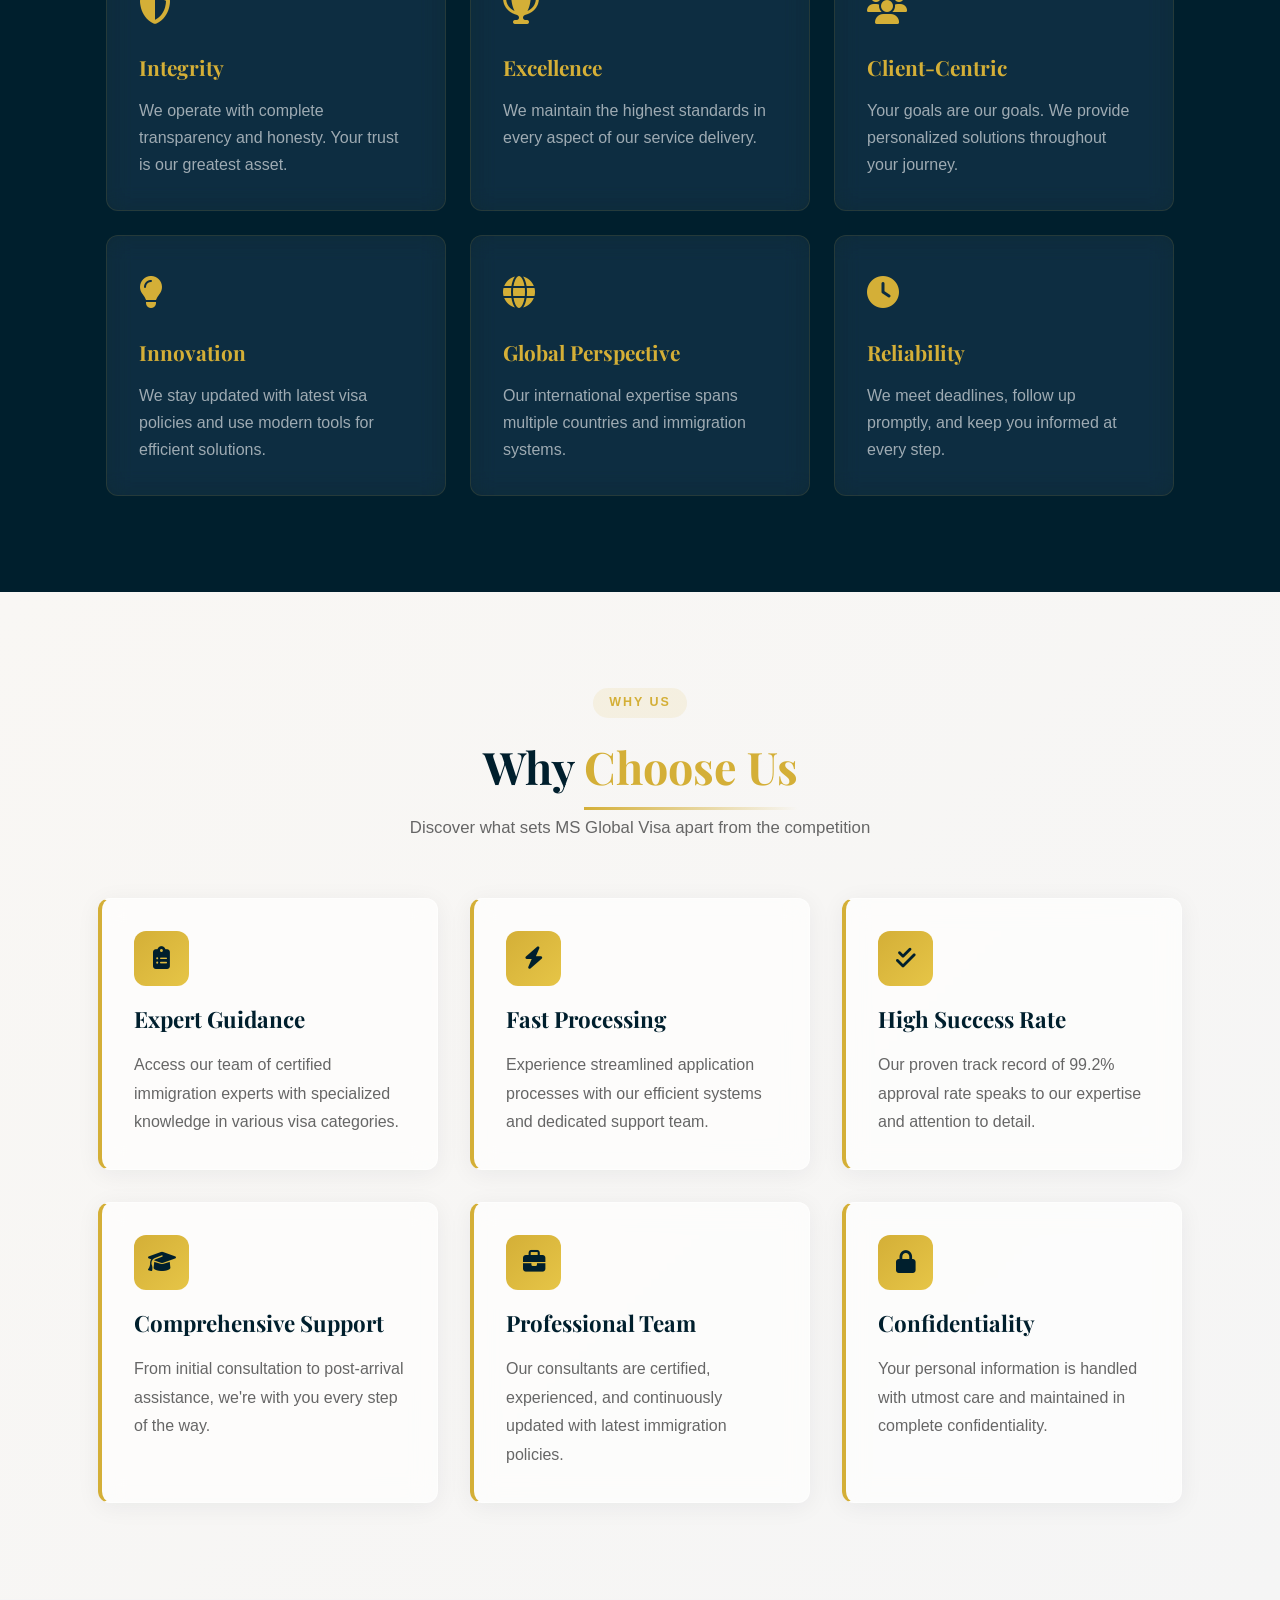
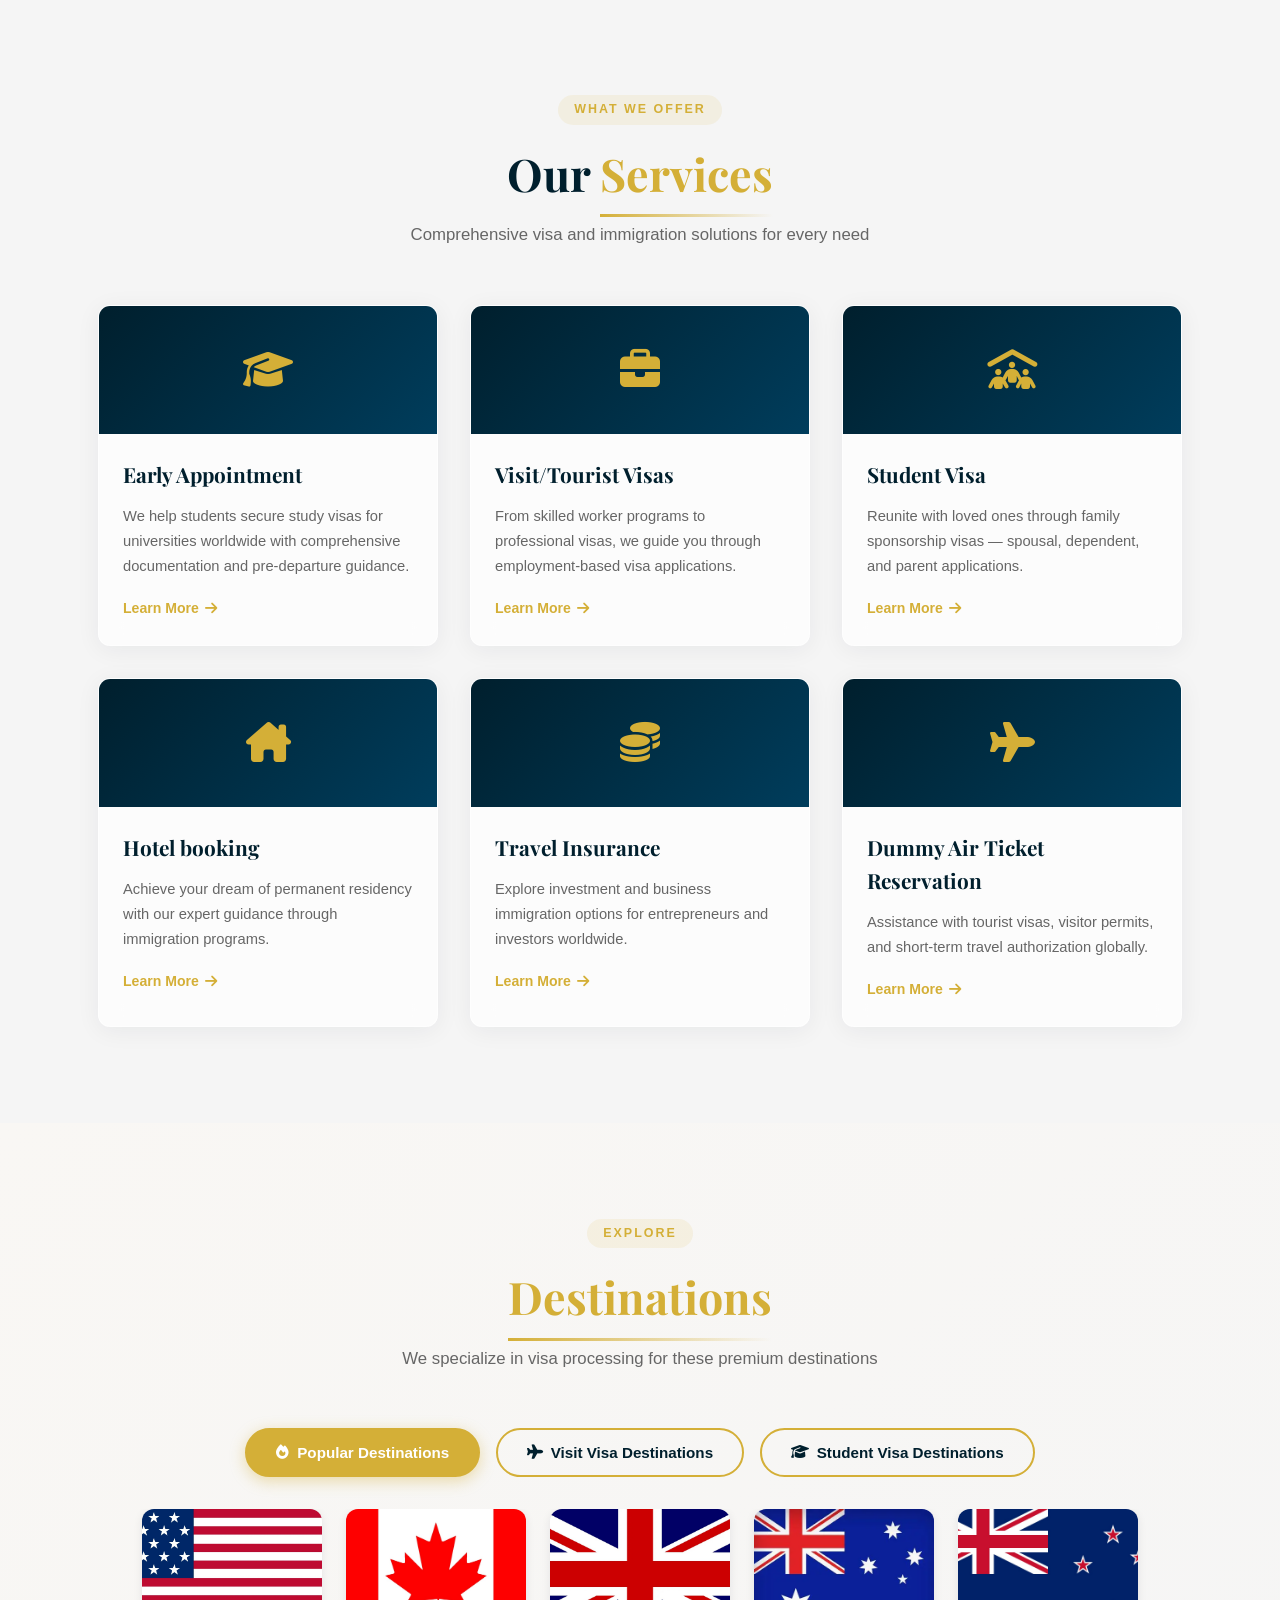
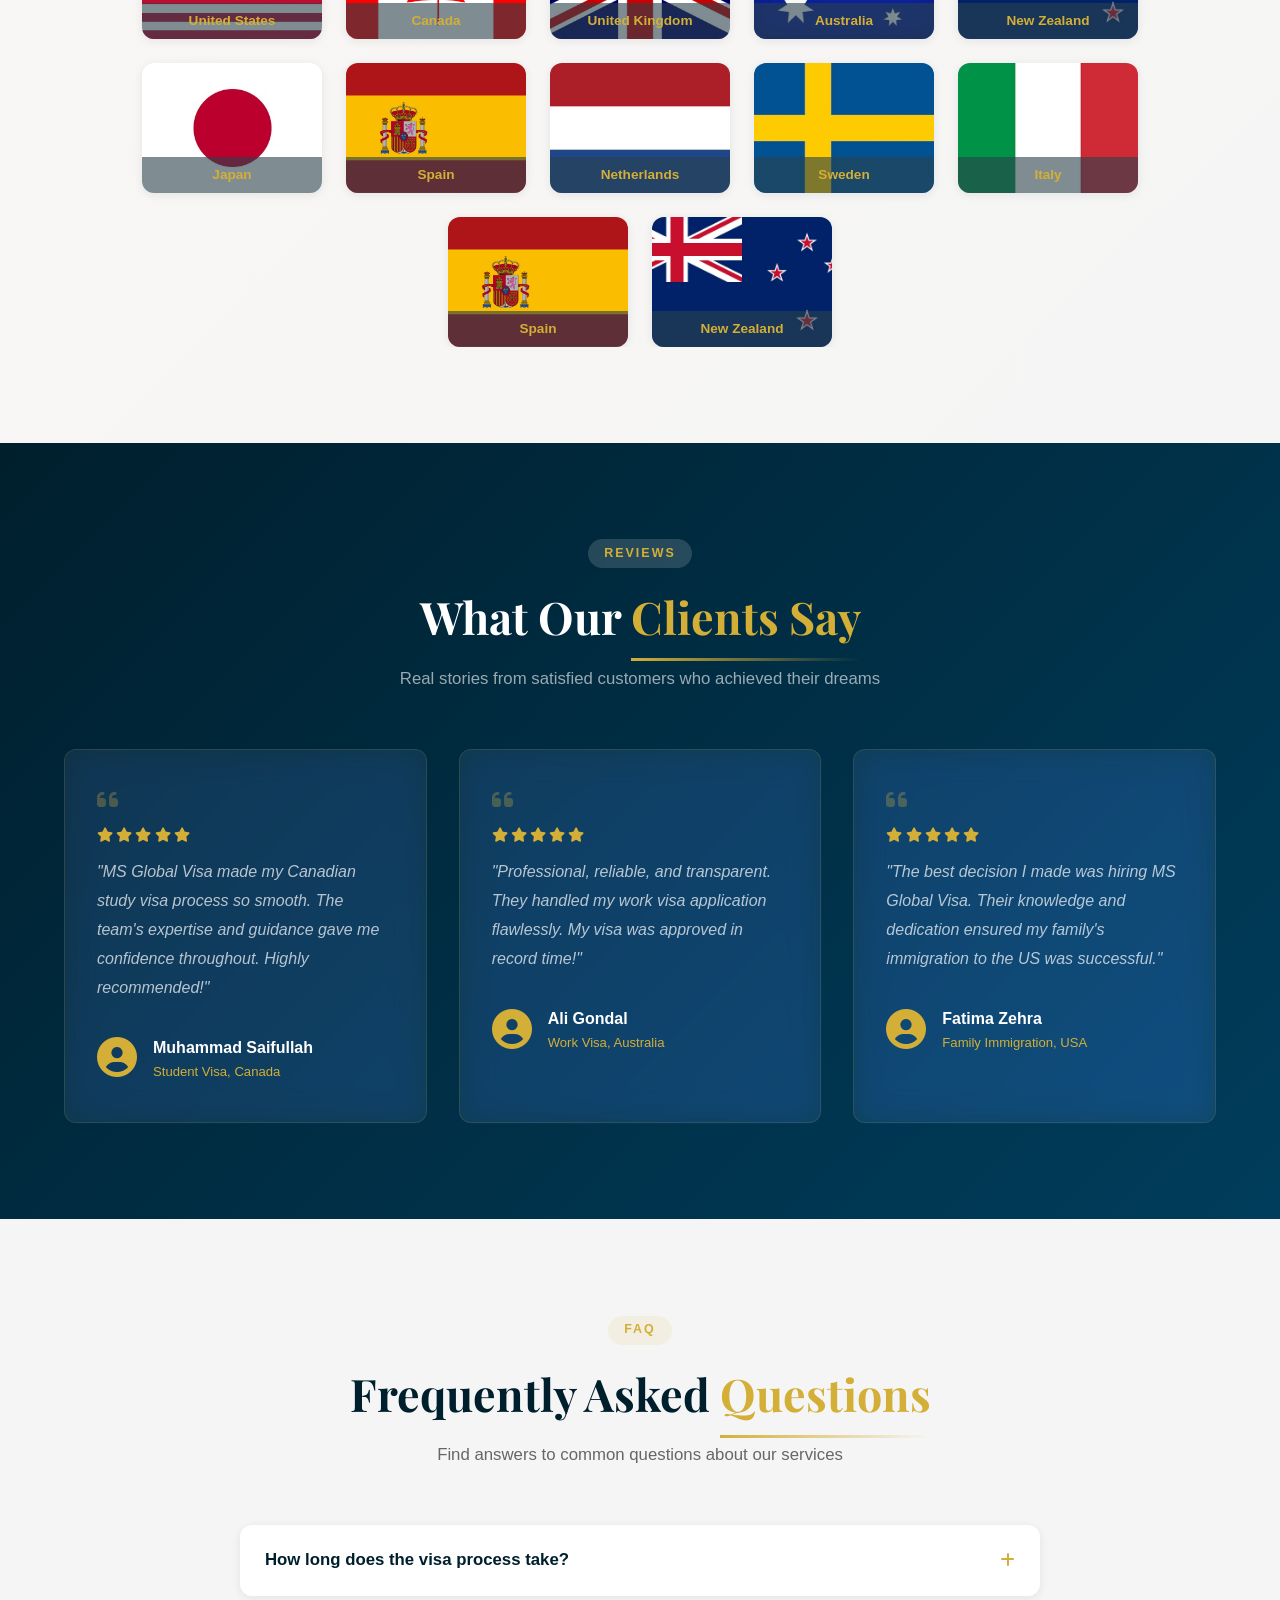
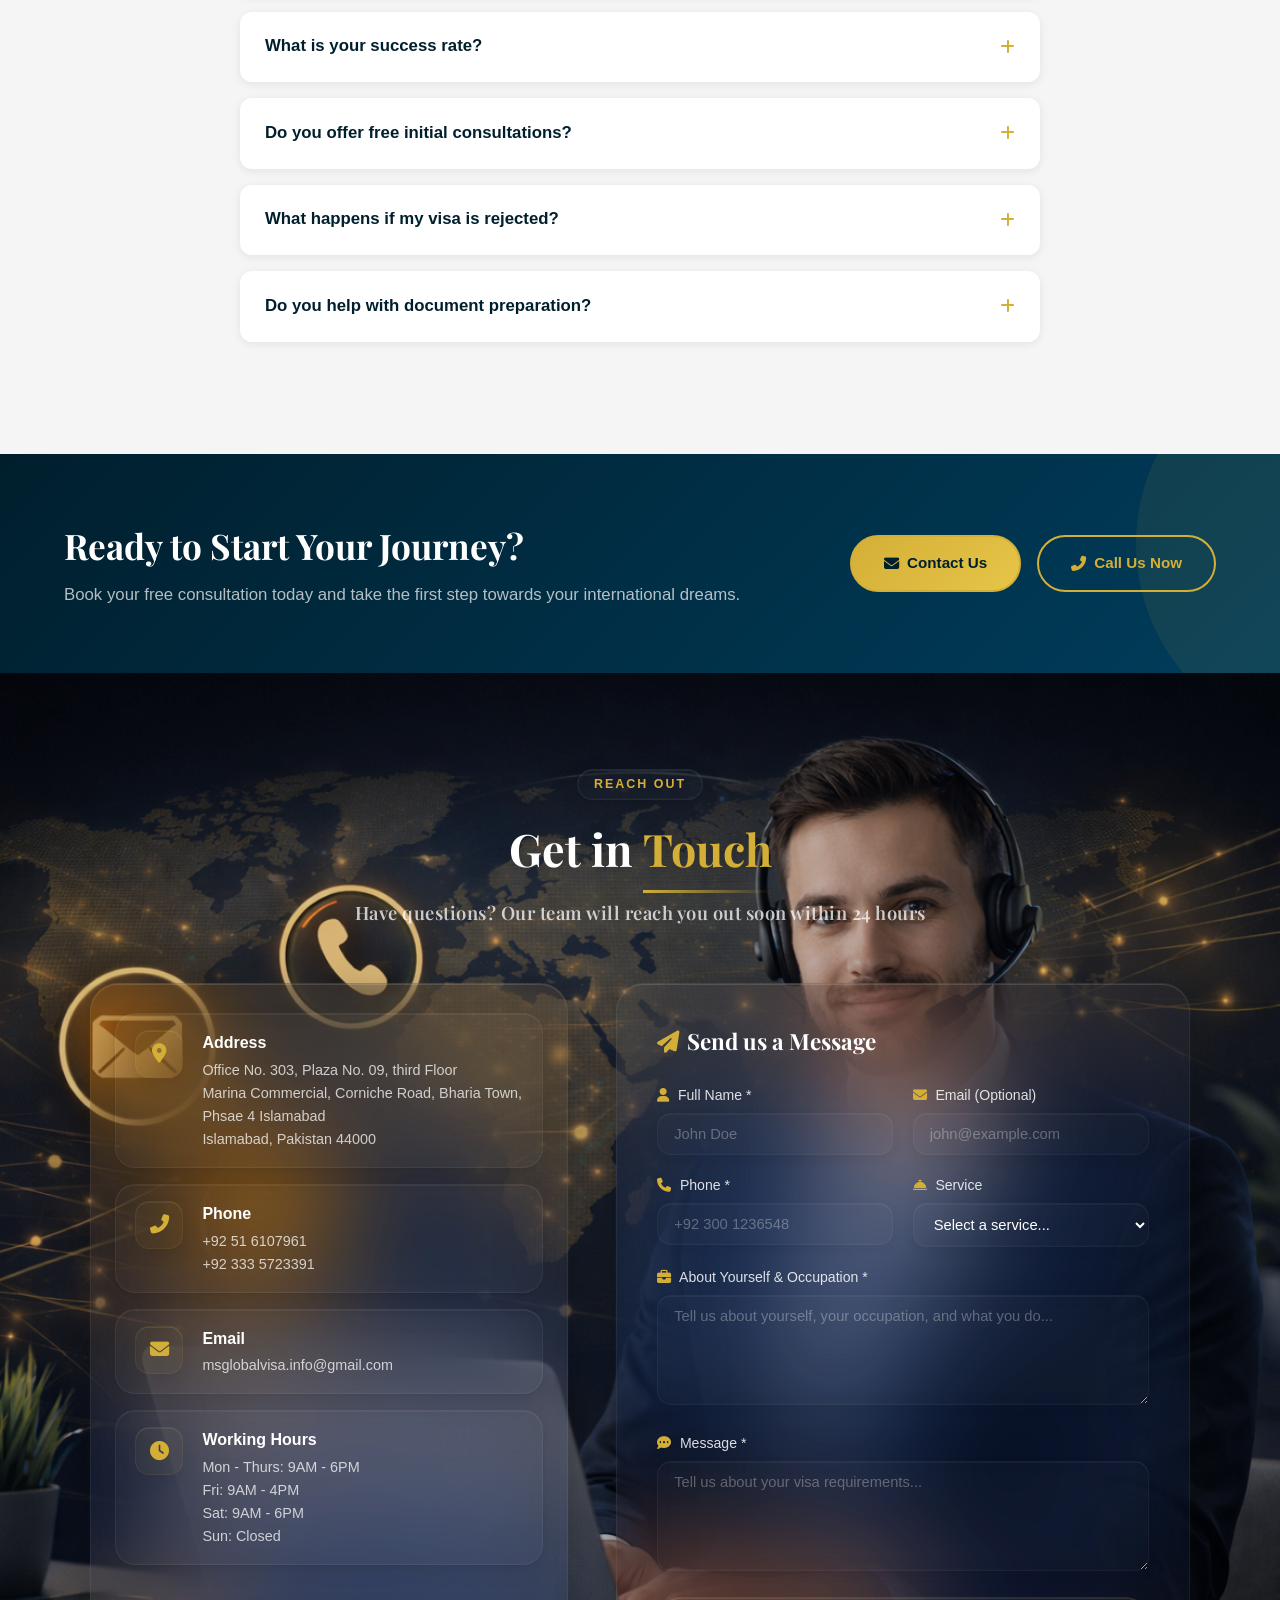
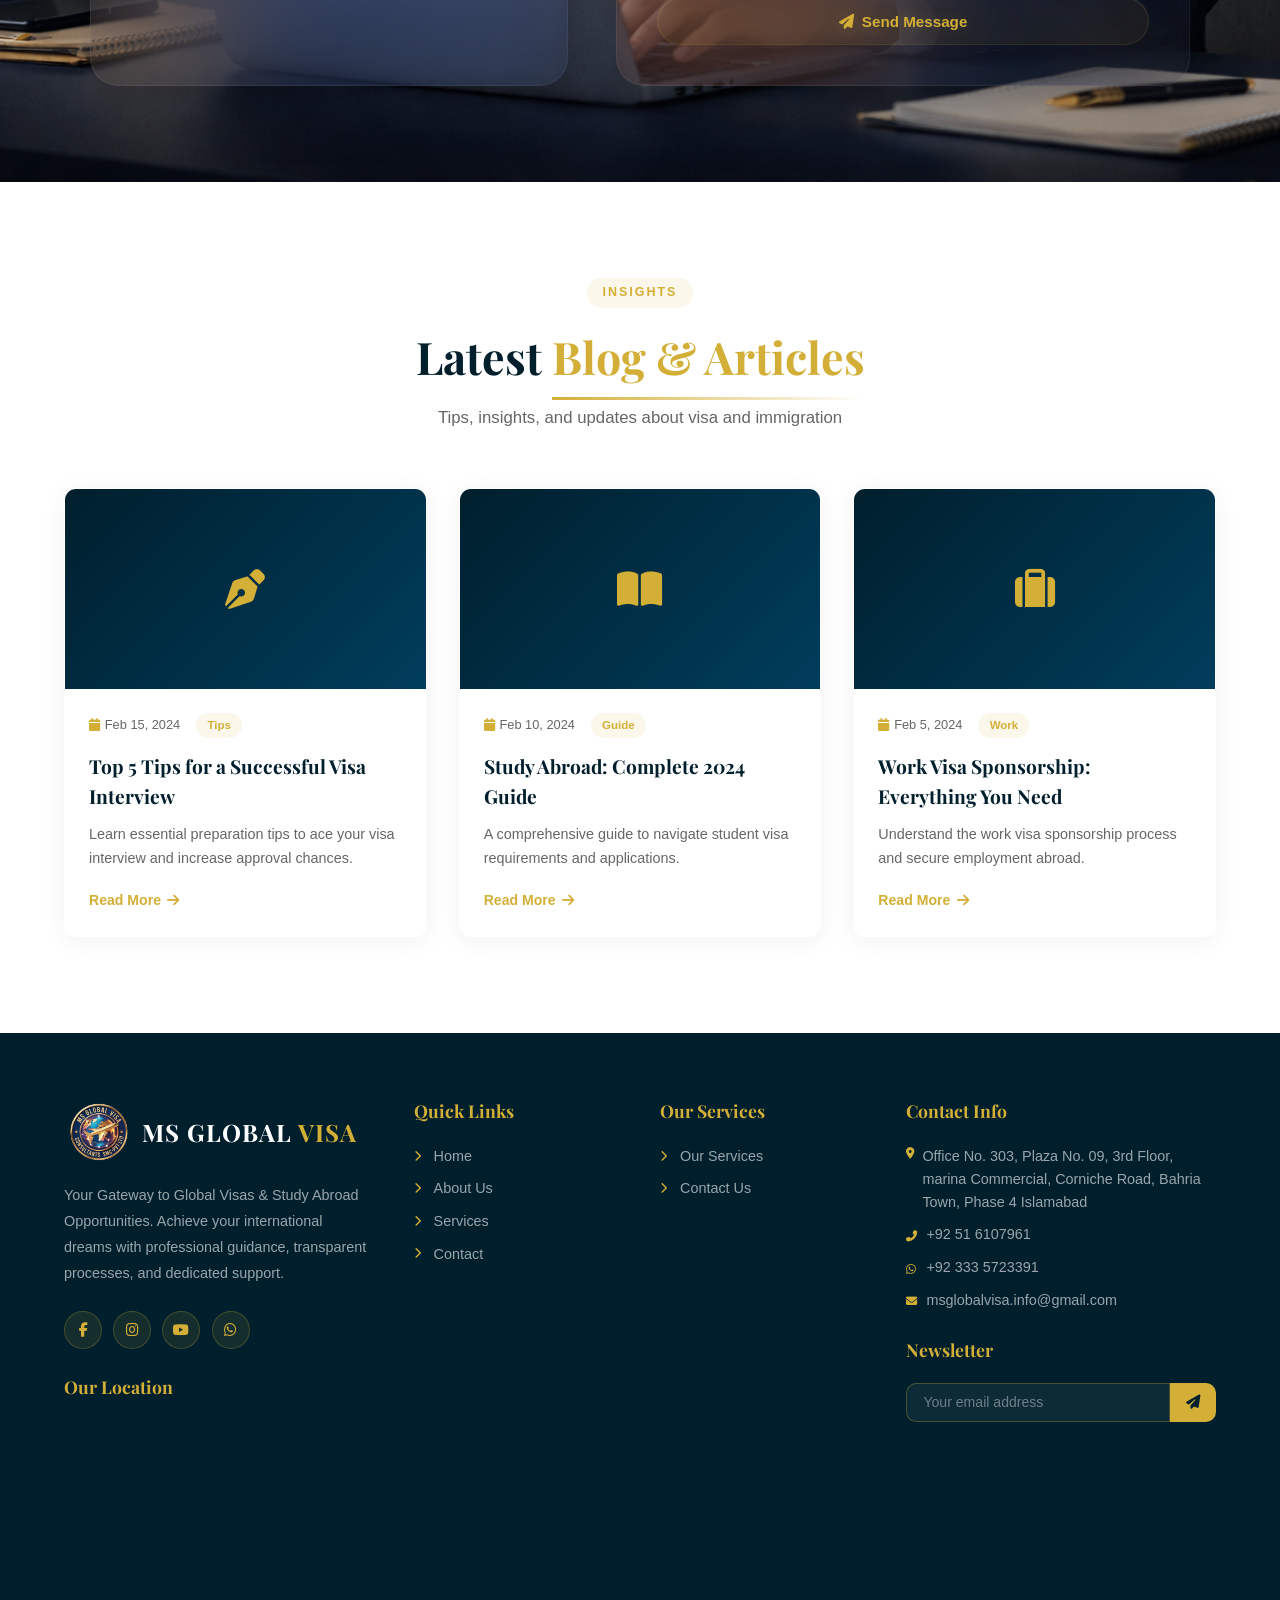
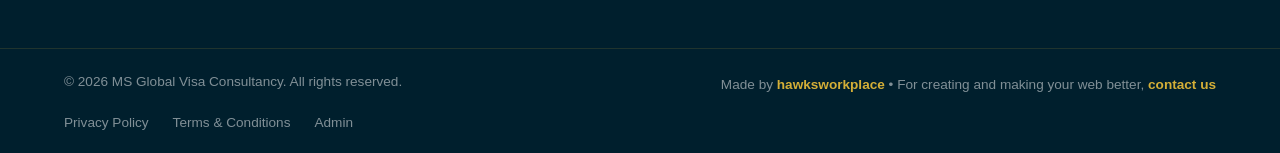
==== commit da25a11a: "Add files via upload" ====
--- a/index.html
+++ b/index.html
@@ -25,22 +25,6 @@
 
     <!-- ========== HEADER & NAVIGATION ========== -->
     <header>
-        <div class="header-top-bar">
-            <div class="container top-bar-content">
-                <div class="top-bar-left">
-                    <span><i class="fas fa-phone-alt"></i> +92 51 6107961</span>
-                    <span><i class="fas fa-envelope"></i> msglobalvisa.info@gmail.com</span>
-                    <span><i class="fas fa-clock"></i> Mon-Fri: 9AM - 6PM</span>
-                </div>
-                <div class="top-bar-right">
-                    <a href="#"><i class="fab fa-facebook-f"></i></a>
-                    <a href="#"><i class="fab fa-twitter"></i></a>
-                    <a href="#"><i class="fab fa-linkedin-in"></i></a>
-                    <a href="#"><i class="fab fa-instagram"></i></a>
-                    <a href="#"><i class="fab fa-whatsapp"></i></a>
-                </div>
-            </div>
-        </div>
         <nav class="navbar">
             <a href="index.html" class="logo">
                 <img src="images/logo.png" alt="MS Global Visa" class="nav-logo-img">
@@ -66,27 +50,30 @@
     <!-- ========== HERO SECTION ========== -->
     <section id="home" class="hero">
         <div class="hero-slideshow" aria-hidden="true">
-            <div class="slide" style="background-image: url('images/Web Turkey Final.jpg.jpeg');"></div>
-            <div class="slide" style="background-image: url('images/Web UK Final.jpg.jpeg');"></div>
-            <div class="slide" style="background-image: url('images/Web USA Final.jpg.jpeg');"></div>
-            <div class="slide" style="background-image: url('images/Web France Final.jpg.jpeg');"></div>
-            <div class="slide" style="background-image: url('images/Web Austria Final.jpg.jpeg');"></div>
-            <div class="slide" style="background-image: url('images/Web Germany Final.jpg.jpeg');"></div>
-            <div class="slide" style="background-image: url('images/Web Australia Final.jpg.jpeg');"></div>
-            <div class="slide" style="background-image: url('images/Web Qatar Final.jpg.jpeg');"></div>
+            <div class="slide" style="background-image: url('images/hero/1.webp');"></div>
+            <div class="slide" style="background-image: url('images/hero/2.webp');"></div>
+            <div class="slide" style="background-image: url('images/hero/3.webp');"></div>
+            <div class="slide" style="background-image: url('images/hero/4.webp');"></div>
+            <div class="slide" style="background-image: url('images/hero/5.webp');"></div>
+            <div class="slide" style="background-image: url('images/hero/6.webp');"></div>
+            <div class="slide" style="background-image: url('images/hero/7.webp');"></div>
+            <div class="slide" style="background-image: url('images/hero/8.webp');"></div>
         </div>
         <div class="hero-overlay"></div>
         <div class="hero-content">
-            <div class="hero-badge"><i class="fas fa-award"></i> #1 Rated Visa Consultancy</div>
-            <h1>Your Gateway to <span class="title-accent">Global Opportunities</span></h1>
-            <p>Navigate your visa journey with confidence. Expert guidance for immigration, study abroad, work permits, and investment visas across 50+ countries.</p>
-            <div class="hero-buttons">
-                <a href="#services" class="cta-button"><i class="fas fa-play-circle"></i> Explore Services</a>
-            </div>
-            <div class="hero-trust-badges">
-                <div class="trust-badge"><i class="fas fa-shield-alt"></i> Licensed & Certified</div>
-                <div class="trust-badge"><i class="fas fa-star"></i> 99.2% Success Rate</div>
-                <div class="trust-badge"><i class="fas fa-users"></i> 5000+ Happy Clients</div>
+            <div class="glass-card hero-glass">
+                <div class="hero-badge"><i class="fas fa-award"></i> #1 Rated Visa Consultancy</div>
+                <h1>Your Gateway to <span class="title-accent">Global Opportunities</span></h1>
+                <p>Navigate your visa journey with confidence. Professional visit visa and study abroad consultancy with expedited appointment facilitation across 50+ countries worldwide.
+Comprehensive travel solutions including hotel reservations and travel insurance services. </p>
+                <div class="hero-buttons">
+                    <a href="#services" class="cta-button"><i class="fas fa-play-circle"></i> Explore Services</a>
+                </div>
+                <div class="hero-trust-badges">
+                    <div class="trust-badge"><i class="fas fa-shield-alt"></i> Licensed & Certified</div>
+                    <div class="trust-badge"><i class="fas fa-star"></i> 99.2% Success Rate</div>
+                    <div class="trust-badge"><i class="fas fa-users"></i> 5000+ Happy Clients</div>
+                </div>
             </div>
         </div>
     </section>
@@ -151,7 +138,7 @@
                 </div>
                 <div class="about-image">
                     <div class="about-img-inner">
-                        <i class="fas fa-globe-americas"></i>
+                        <img src="images/Team.png" alt="Immigration Consultancy" style="width:100%; height:100%; object-fit:cover; object-position: top center; border-radius: inherit;">
                     </div>
                     <div class="about-image-badge">
                         <span>15+</span>
@@ -209,14 +196,13 @@
                 <p>Comprehensive visa and immigration solutions for every need</p>
             </div>
             <div class="grid grid-3">
-                <div class="service-card"><div class="service-header"><i class="fas fa-graduation-cap"></i></div><div class="service-body"><h3>Student Visas</h3><p>We help students secure study visas for universities worldwide with comprehensive documentation and pre-departure guidance.</p><a href="#contact" class="service-link">Learn More <i class="fas fa-arrow-right"></i></a></div></div>
-                <div class="service-card"><div class="service-header"><i class="fas fa-briefcase"></i></div><div class="service-body"><h3>Work Visas</h3><p>From skilled worker programs to professional visas, we guide you through employment-based visa applications.</p><a href="#contact" class="service-link">Learn More <i class="fas fa-arrow-right"></i></a></div></div>
-                <div class="service-card"><div class="service-header"><i class="fas fa-people-roof"></i></div><div class="service-body"><h3>Family Immigration</h3><p>Reunite with loved ones through family sponsorship visas — spousal, dependent, and parent applications.</p><a href="#contact" class="service-link">Learn More <i class="fas fa-arrow-right"></i></a></div></div>
-                <div class="service-card"><div class="service-header"><i class="fas fa-house-chimney"></i></div><div class="service-body"><h3>Permanent Residence</h3><p>Achieve your dream of permanent residency with our expert guidance through immigration programs.</p><a href="#contact" class="service-link">Learn More <i class="fas fa-arrow-right"></i></a></div></div>
-                <div class="service-card"><div class="service-header"><i class="fas fa-coins"></i></div><div class="service-body"><h3>Investment Visas</h3><p>Explore investment and business immigration options for entrepreneurs and investors worldwide.</p><a href="#contact" class="service-link">Learn More <i class="fas fa-arrow-right"></i></a></div></div>
-                <div class="service-card"><div class="service-header"><i class="fas fa-plane"></i></div><div class="service-body"><h3>Tourist & Visitor</h3><p>Assistance with tourist visas, visitor permits, and short-term travel authorization globally.</p><a href="#contact" class="service-link">Learn More <i class="fas fa-arrow-right"></i></a></div></div>
-                <div class="service-card"><div class="service-header"><i class="fas fa-plane-departure"></i></div><div class="service-body"><h3>Flight Booking</h3><p>We arrange the best flight deals and itineraries tailored to your travel schedule and visa requirements.</p><a href="#contact" class="service-link">Learn More <i class="fas fa-arrow-right"></i></a></div></div>
-                <div class="service-card"><div class="service-header"><i class="fas fa-hotel"></i></div><div class="service-body"><h3>Hotel Reservations</h3><p>Secure verified hotel bookings and accommodation arrangements to support your visa application and travel plans.</p><a href="#contact" class="service-link">Learn More <i class="fas fa-arrow-right"></i></a></div></div>
+                <div class="service-card"><div class="service-header"><i class="fas fa-graduation-cap"></i></div><div class="service-body"><h3>Early Appointment</h3><p>We help students secure study visas for universities worldwide with comprehensive documentation and pre-departure guidance.</p><a href="#contact" class="service-link">Learn More <i class="fas fa-arrow-right"></i></a></div></div>
+                <div class="service-card"><div class="service-header"><i class="fas fa-briefcase"></i></div><div class="service-body"><h3>Visit/Tourist Visas</h3><p>From skilled worker programs to professional visas, we guide you through employment-based visa applications.</p><a href="#contact" class="service-link">Learn More <i class="fas fa-arrow-right"></i></a></div></div>
+                <div class="service-card"><div class="service-header"><i class="fas fa-people-roof"></i></div><div class="service-body"><h3>Student Visa</h3><p>Reunite with loved ones through family sponsorship visas — spousal, dependent, and parent applications.</p><a href="#contact" class="service-link">Learn More <i class="fas fa-arrow-right"></i></a></div></div>
+                <div class="service-card"><div class="service-header"><i class="fas fa-house-chimney"></i></div><div class="service-body"><h3>Hotel booking</h3><p>Achieve your dream of permanent residency with our expert guidance through immigration programs.</p><a href="#contact" class="service-link">Learn More <i class="fas fa-arrow-right"></i></a></div></div>
+                <div class="service-card"><div class="service-header"><i class="fas fa-coins"></i></div><div class="service-body"><h3>Travel Insurance</h3><p>Explore investment and business immigration options for entrepreneurs and investors worldwide.</p><a href="#contact" class="service-link">Learn More <i class="fas fa-arrow-right"></i></a></div></div>
+                <div class="service-card"><div class="service-header"><i class="fas fa-plane"></i></div><div class="service-body"><h3>Dummy Air Ticket Reservation</h3><p>Assistance with tourist visas, visitor permits, and short-term travel authorization globally.</p><a href="#contact" class="service-link">Learn More <i class="fas fa-arrow-right"></i></a></div></div>
+                
             </div>
         </div>
     </section>
@@ -226,20 +212,110 @@
         <div class="container">
             <div class="section-title">
                 <span class="section-badge">EXPLORE</span>
-                <h2>Popular <span class="title-accent">Destinations</span></h2>
+                <h2><span class="title-accent">Destinations</span></h2>
                 <p>We specialize in visa processing for these premium destinations</p>
             </div>
-            <div class="grid grid-3">
-                <div class="destination-card"><div class="destination-image"><span>🇨🇦</span></div><div class="destination-content"><h3>Canada</h3><p>Study, work, and immigration</p><a href="#contact" class="destination-link">Learn More <i class="fas fa-arrow-right"></i></a></div></div>
-                <div class="destination-card"><div class="destination-image"><span>🇦🇺</span></div><div class="destination-content"><h3>Australia</h3><p>Skilled migration & student visas</p><a href="#contact" class="destination-link">Learn More <i class="fas fa-arrow-right"></i></a></div></div>
-                <div class="destination-card"><div class="destination-image"><span>🇺🇸</span></div><div class="destination-content"><h3>United States</h3><p>H1-B, green cards & investment</p><a href="#contact" class="destination-link">Learn More <i class="fas fa-arrow-right"></i></a></div></div>
-                <div class="destination-card"><div class="destination-image"><span>🇬🇧</span></div><div class="destination-content"><h3>United Kingdom</h3><p>Work and student visa solutions</p><a href="#contact" class="destination-link">Learn More <i class="fas fa-arrow-right"></i></a></div></div>
-                <div class="destination-card"><div class="destination-image"><span>🇪🇺</span></div><div class="destination-content"><h3>Europe (Schengen)</h3><p>Visas across European countries</p><a href="#contact" class="destination-link">Learn More <i class="fas fa-arrow-right"></i></a></div></div>
-                <div class="destination-card"><div class="destination-image"><span>🇳🇿</span></div><div class="destination-content"><h3>New Zealand</h3><p>Points-based immigration</p><a href="#contact" class="destination-link">Learn More <i class="fas fa-arrow-right"></i></a></div></div>
-                <div class="destination-card"><div class="destination-image"><span>🇸🇬</span></div><div class="destination-content"><h3>Singapore</h3><p>Employment & investment visas</p><a href="#contact" class="destination-link">Learn More <i class="fas fa-arrow-right"></i></a></div></div>
-                <div class="destination-card"><div class="destination-image"><span>🇦🇪</span></div><div class="destination-content"><h3>UAE</h3><p>Golden visa and work permits</p><a href="#contact" class="destination-link">Learn More <i class="fas fa-arrow-right"></i></a></div></div>
-                <div class="destination-card"><div class="destination-image"><span>🇩🇪</span></div><div class="destination-content"><h3>Germany</h3><p>Blue card & skilled worker visas</p><a href="#contact" class="destination-link">Learn More <i class="fas fa-arrow-right"></i></a></div></div>
-            </div>
+
+            <!-- Category Tabs -->
+            <div class="dest-categories">
+                <button class="dest-cat-btn active" data-category="popular">
+                    <i class="fas fa-fire"></i> Popular Destinations
+                </button>
+                <button class="dest-cat-btn" data-category="visit">
+                    <i class="fas fa-plane"></i> Visit Visa Destinations
+                </button>
+                <button class="dest-cat-btn" data-category="student">
+                    <i class="fas fa-graduation-cap"></i> Student Visa Destinations
+                </button>
+            </div>
+
+            <!-- Popular Destinations Dropdown -->
+            <div class="dest-dropdown active" id="dest-popular">
+                <div class="dest-cards-wrap">
+                    <div class="dest-flag-card"><div class="dest-flag"><img src="images/flags/USA.jpeg" alt="USA"></div><h4>United States</h4></div>
+                    <div class="dest-flag-card"><div class="dest-flag"><img src="images/flags/Canada.jfif" alt="Canada"></div><h4>Canada</h4></div>
+                    <div class="dest-flag-card"><div class="dest-flag"><img src="images/flags/UK.jpeg" alt="United Kingdom"></div><h4>United Kingdom</h4></div>
+                    <div class="dest-flag-card"><div class="dest-flag"><img src="images/flags/Australia.webp" alt="Australia"></div><h4>Australia</h4></div>
+                    <div class="dest-flag-card"><div class="dest-flag"><img src="images/flags/New Zealand.jpeg" alt="New Zealand"></div><h4>New Zealand</h4></div>
+                    <div class="dest-flag-card"><div class="dest-flag"><img src="images/flags/Japan.jpeg" alt="Japan"></div><h4>Japan</h4></div>
+                    <div class="dest-flag-card"><div class="dest-flag"><img src="images/flags/Spain.jpeg" alt="Spain"></div><h4>Spain</h4></div>
+                    <div class="dest-flag-card"><div class="dest-flag"><img src="images/flags/Netherlands.jpg" alt="Netherlands"></div><h4>Netherlands</h4></div>
+                    <div class="dest-flag-card"><div class="dest-flag"><img src="images/flags/Sweden.jpeg" alt="Sweden"></div><h4>Sweden</h4></div>
+                    <div class="dest-flag-card"><div class="dest-flag"><img src="images/flags/Italy.jpeg" alt="Italy"></div><h4>Italy</h4></div>
+                    <div class="dest-flag-card"><div class="dest-flag"><img src="images/flags/Spain.jpeg" alt="Spain"></div><h4>Spain</h4></div>
+                    <div class="dest-flag-card"><div class="dest-flag"><img src="images/flags/New Zealand.jpeg" alt="New Zealand"></div><h4>New Zealand</h4></div>
+                </div>
+            </div>
+
+            <!-- Visit Visa Destinations Dropdown -->
+            <div class="dest-dropdown" id="dest-visit">
+                <div class="dest-cards-wrap">
+                    <div class="dest-flag-card"><div class="dest-flag"><img src="images/flags/USA.jpeg" alt="USA"></div><h4>USA</h4></div>
+                    <div class="dest-flag-card"><div class="dest-flag"><img src='images/flags/Canada.jfif' alt="Canada"></div><h4>Canada</h4></div>
+                    <div class="dest-flag-card"><div class="dest-flag"><img src='images/flags/UK.jpeg' alt="United Kingdom"></div><h4>United Kingdom</h4></div>
+                    <div class="dest-flag-card"><div class="dest-flag"><img src='images/flags/Netherlands.jpg' alt="Netherlands"></div><h4>Netherlands</h4></div>
+                    <div class="dest-flag-card"><div class="dest-flag"><img src='images/flags/Singapore.jpeg' alt="Singapore"></div><h4>Singapore</h4></div>
+                    <div class="dest-flag-card"><div class="dest-flag"><img src='images/flags/Qatar.jpeg' alt="Qatar"></div><h4>Qatar</h4></div>
+                    <div class="dest-flag-card"><div class="dest-flag"><img src='images/flags/Saudi.webp' alt="Saudi Arabia"></div><h4>Saudi Arabia</h4></div>
+                    <div class="dest-flag-card"><div class="dest-flag"><img src='images/flags/Egypt.jpeg' alt="Egypt"></div><h4>Egypt</h4></div>
+                    <div class="dest-flag-card"><div class="dest-flag"><img src='images/flags/Indonesia.jpeg' alt="Indonesia"></div><h4>Indonesia</h4></div>
+                    <div class="dest-flag-card"><div class="dest-flag"><img src='images/flags/Kenya.jpeg' alt="Kenya"></div><h4>Kenya</h4></div>
+                    <div class="dest-flag-card"><div class="dest-flag"><img src='images/flags/Azerbaijan.png' alt="Azerbaijan"></div><h4>Azerbaijan</h4></div>
+                    <div class="dest-flag-card"><div class="dest-flag"><img src='images/flags/Gorgia.jpeg' alt="Georgia"></div><h4>Georgia</h4></div>
+                    <div class="dest-flag-card"><div class="dest-flag"><img src='images/flags/Vietnam.jpeg' alt="Vietnam"></div><h4>Vietnam</h4></div>
+                    <div class="dest-flag-card"><div class="dest-flag"><img src='images/flags/Turkey.jpeg' alt="Turkey"></div><h4>Turkey</h4></div>
+                    <div class="dest-flag-card"><div class="dest-flag"><img src='images/flags/Kuwait.jpeg' alt="Kuwait"></div><h4>Kuwait</h4></div>
+                    <div class="dest-flag-card"><div class="dest-flag"><img src='images/flags/Iran.jpeg' alt="Iran"></div><h4>Iran</h4></div>
+                    <div class="dest-flag-card"><div class="dest-flag"><img src='images/flags/Oman.jpeg' alt="Oman"></div><h4>Oman</h4></div>
+                    <div class="dest-flag-card"><div class="dest-flag"><img src='images/flags/Bahrain.jpeg' alt="Bahrain"></div><h4>Bahrain</h4></div>
+                    <div class="dest-flag-card"><div class="dest-flag"><img src='images/flags/Japan.jpeg' alt="Japan"></div><h4>Japan</h4></div>
+                    <div class="dest-flag-card"><div class="dest-flag"><img src='images/flags/Hong Kong.jpeg' alt="Hong Kong"></div><h4>Hong Kong</h4></div>
+                    <div class="dest-flag-card"><div class="dest-flag"><img src='images/flags/SriLanka.jpeg' alt="Sri Lanka"></div><h4>Sri Lanka</h4></div>
+                    <div class="dest-flag-card"><div class="dest-flag"><img src='images/flags/Philippines.jpeg' alt="Philippines"></div><h4>Philippines</h4></div>
+                    <div class="dest-flag-card"><div class="dest-flag"><img src='images/flags/Thailand.jpeg' alt="Thailand"></div><h4>Thailand</h4></div>
+                    <div class="dest-flag-card"><div class="dest-flag"><img src='images/flags/Malaysia.jpeg' alt="Malaysia"></div><h4>Malaysia</h4></div>
+                    <div class="dest-flag-card"><div class="dest-flag"><img src='images/flags/Singapore.jpeg' alt="Singapore"></div><h4>Singapore</h4></div>
+                    <div class="dest-flag-card"><div class="dest-flag"><img src='images/flags/Indonesia.jpeg' alt="Indonesia"></div><h4>Indonesia</h4></div>
+                    <div class="dest-flag-card"><div class="dest-flag"><img src='images/flags/Cambodia.jpeg' alt="Cambodia"></div><h4>Cambodia</h4></div>
+                    <div class="dest-flag-card"><div class="dest-flag"><img src='images/flags/Vietnam.jpeg' alt="Vietnam"></div><h4>Vietnam</h4></div>
+                    <div class="dest-flag-card"><div class="dest-flag"><img src='images/flags/Myanmar.png' alt="Myanmar"></div><h4>Myanmar</h4></div>
+                    <div class="dest-flag-card"><div class="dest-flag"><img src='images/flags/Tajikistan.jpeg' alt="Tajikistan"></div><h4>Tajikistan</h4></div>
+                    <div class="dest-flag-card"><div class="dest-flag"><img src='images/flags/Uzbekistan.jpeg' alt="Uzbekistan"></div><h4>Uzbekistan</h4></div>
+                    <div class="dest-flag-card"><div class="dest-flag"><img src='images/flags/Uganda.jpeg' alt="Uganda"></div><h4>Uganda</h4></div>
+                    <div class="dest-flag-card"><div class="dest-flag"><img src='images/flags/Ethopia.jpeg' alt="Ethopia"></div><h4>Ethopia</h4></div>
+                    <div class="dest-flag-card"><div class="dest-flag"><img src='images/flags/Kenya.jpeg' alt="Kenya"></div><h4>Kenya</h4></div>
+                    <div class="dest-flag-card"><div class="dest-flag"><img src='images/flags/Egypt.jpeg' alt="Egypt"></div><h4>Egypt</h4></div>
+                    <div class="dest-flag-card"><div class="dest-flag"><img src='images/flags/Benin.jpeg' alt="Benin"></div><h4>Benin</h4></div>
+                    <div class="dest-flag-card"><div class="dest-flag"><img src='images/flags/Dijbouti.jpeg' alt="Djibouti"></div><h4>Djibouti</h4></div>
+                    <div class="dest-flag-card"><div class="dest-flag"><img src='images/flags/Gapon.jpeg' alt="Gabon"></div><h4>Gabon</h4></div>
+                    <div class="dest-flag-card"><div class="dest-flag"><img src='images/flags/Madagascar.jpeg' alt="Madagascar"></div><h4>Madagascar</h4></div>
+                    <div class="dest-flag-card"><div class="dest-flag"><img src='images/flags/Rwanda.jpeg' alt="Rwanda"></div><h4>Rwanda</h4></div>
+                    <div class="dest-flag-card"><div class="dest-flag"><img src='images/flags/Tanzania.jpeg' alt="Tanzania"></div><h4>Tanzania</h4></div>
+                    <div class="dest-flag-card"><div class="dest-flag"><img src='images/flags/New Zealand.jpeg' alt="New Zealand"></div><h4>New Zealand</h4></div>
+                    <div class="dest-flag-card"><div class="dest-flag"><img src='images/flags/Brazil.jpeg' alt="Brazil"></div><h4>Brazil</h4></div>
+                    <div class="dest-flag-card"><div class="dest-flag"><img src='images/flags/Suriname.jpeg' alt="Suriname"></div><h4>Suriname</h4></div>
+                    <div class="dest-flag-card"><div class="dest-flag"><img src='images/flags/Brunie.jpeg' alt="Brunei"></div><h4>Brunei</h4></div>
+                    <div class="dest-flag-card"><div class="dest-flag"><img src='images/flags/Nepal.jpeg' alt="Nepal"></div><h4>Nepal</h4></div>
+                </div>
+            </div>
+
+            <!-- Student Visa Destinations Dropdown -->
+            <div class="dest-dropdown" id="dest-student">
+                <div class="dest-cards-wrap">
+                    <div class="dest-flag-card"><div class="dest-flag"><img src='images/flags/USA.jpeg' alt="United States"></div><h4>United States</h4></div>
+                    <div class="dest-flag-card"><div class="dest-flag"><img src='images/flags/UK.jpeg' alt="United Kingdom"></div><h4>United Kingdom</h4></div>
+                    <div class="dest-flag-card"><div class="dest-flag"><img src='images/flags/Italy.jpeg' alt="Italy"></div><h4>Italy</h4></div>
+                    <div class="dest-flag-card"><div class="dest-flag"><img src='images/flags/France.jpeg' alt="France"></div><h4>France</h4></div>
+                    <div class="dest-flag-card"><div class="dest-flag"><img src='images/flags/Finland.jpeg' alt="Finland"></div><h4>Finland</h4></div>
+                    <div class="dest-flag-card"><div class="dest-flag"><img src='images/flags/Sweden.jpeg' alt="Sweden"></div><h4>Sweden</h4></div>
+                    <div class="dest-flag-card"><div class="dest-flag"><img src='images/flags/Lithuania.jpeg' alt="Lithuania"></div><h4>Lithuania</h4></div>
+                    <div class="dest-flag-card"><div class="dest-flag"><img src='images/flags/Cyprus.jpeg' alt="Cyprus"></div><h4>Cyprus</h4></div>
+                    <div class="dest-flag-card"><div class="dest-flag"><img src='images/flags/China.jpeg' alt="China"></div><h4>China</h4></div>
+                    <div class="dest-flag-card"><div class="dest-flag"><img src='images/flags/Turkey.jpeg' alt="Turkey"></div><h4>Turkey</h4></div>
+                    <div class="dest-flag-card"><div class="dest-flag"><img src='images/flags/Hungary.jpeg' alt="Hungary"></div><h4>Hungary</h4></div>
+                </div>
+            </div>
+
         </div>
     </section>
 
@@ -337,17 +413,17 @@
                     <div class="contact-item"><div class="contact-icon"><i class="fas fa-map-marker-alt"></i></div><div class="contact-details"><h3>Address</h3><p>Office No. 303, Plaza No. 09, third Floor<br>Marina Commercial, Corniche Road, Bharia Town, Phsae 4 Islamabad<br>Islamabad, Pakistan 44000</p></div></div>
                     <div class="contact-item"><div class="contact-icon"><i class="fas fa-phone-alt"></i></div><div class="contact-details"><h3>Phone</h3><p>+92 51 6107961<br>+92 333 5723391</p></div></div>
                     <div class="contact-item"><div class="contact-icon"><i class="fas fa-envelope"></i></div><div class="contact-details"><h3>Email</h3><p>msglobalvisa.info@gmail.com<br></p></div></div>
-                    <div class="contact-item"><div class="contact-icon"><i class="fas fa-clock"></i></div><div class="contact-details"><h3>Working Hours</h3><p>Mon - Fri: 9AM - 6PM<br>Sat: 10AM - 3PM<br>Sun: Closed</p></div></div>
+                    <div class="contact-item"><div class="contact-icon"><i class="fas fa-clock"></i></div><div class="contact-details"><h3>Working Hours</h3><p>Mon - Thurs: 9AM - 6PM<br>Fri: 9AM - 4PM<br>Sat: 9AM - 6PM<br>Sun: Closed</p></div></div>
                 </div>
                 <form class="contact-form" id="contactForm">
                     <h3 class="form-title"><i class="fas fa-paper-plane"></i> Send us a Message</h3>
                     <div class="form-row">
                         <div class="form-group"><label for="name"><i class="fas fa-user"></i> Full Name *</label><input type="text" id="name" name="name" placeholder="John Doe" required></div>
-                        <div class="form-group"><label for="email"><i class="fas fa-envelope"></i> Email *</label><input type="email" id="email" name="email" placeholder="john@example.com" required></div>
+                        <div class="form-group"><label for="email"><i class="fas fa-envelope"></i> Email (Optional)</label><input type="email" id="email" name="email" placeholder="john@example.com"></div>
                     </div>
                     <div class="form-row">
-                        <div class="form-group"><label for="phone"><i class="fas fa-phone"></i> Phone *</label><input type="tel" id="phone" name="phone" placeholder="+1 (555) 000-0000" required></div>
-                        <div class="form-group"><label for="service"><i class="fas fa-concierge-bell"></i> Service</label><select id="service" name="service"><option value="">Select a service...</option><option value="student-visa">Student Visa</option><option value="work-visa">Work Visa</option><option value="family-immigration">Family Immigration</option><option value="permanent-residence">Permanent Residence</option><option value="investment-visa">Investment Visa</option><option value="tourist-visa">Tourist & Visitor Visa</option><option value="flight-booking">Flight Booking</option><option value="hotel-reservation">Hotel Reservations</option></select></div>
+                        <div class="form-group"><label for="phone"><i class="fas fa-phone"></i> Phone *</label><input type="tel" id="phone" name="phone" placeholder="+92 300 1236548" required></div>
+                        <div class="form-group"><label for="service"><i class="fas fa-concierge-bell"></i> Service</label><select id="service" name="service"><option value="">Select a service...</option><option value="early-appointment">Early Appointment</option><option value="visit/tourist-visa">Visit/Tourist Visa</option><option value="student-visa">Student Visa</option><option value="Hotel-Booking">Hotel Booking</option><option value="Travel-insurance">Travel Insurance</option><option value="Dummt-flight-ticket">Dummy Flight Ticket</option></select></div>
                     </div>
                     <div class="form-group"><label for="occupation"><i class="fas fa-briefcase"></i> About Yourself & Occupation *</label><textarea id="occupation" name="occupation" placeholder="Tell us about yourself, your occupation, and what you do..." required></textarea></div>
                     <div class="form-group"><label for="message"><i class="fas fa-comment-dots"></i> Message *</label><textarea id="message" name="message" placeholder="Tell us about your visa requirements..." required></textarea></div>
@@ -380,14 +456,15 @@
                 <div class="footer-content">
                     <div class="footer-section footer-about">
                         <div class="footer-logo"><img src="images/logo.png" alt="MS Global Visa" class="footer-logo-img"> <span class="logo-text">MS GLOBAL <span class="logo-accent">VISA</span></span></div>
-                        <p>Your trusted partner in global immigration solutions. We help you achieve your international dreams with expertise, integrity, and dedication.</p>
+                        <p>Your Gateway to Global Visas & Study Abroad Opportunities. Achieve your international dreams with professional guidance, transparent processes, and dedicated support.</p>
                         <div class="social-links">
-                            <a href="#"><i class="fab fa-facebook-f"></i></a>
-                            <a href="#"><i class="fab fa-twitter"></i></a>
-                            <a href="#"><i class="fab fa-linkedin-in"></i></a>
-                            <a href="#"><i class="fab fa-instagram"></i></a>
-                            <a href="#"><i class="fab fa-youtube"></i></a>
+                            <a href="https://www.facebook.com/MSGlobalVisaSMC"><i class="fab fa-facebook-f"></i></a>
+                            <a href="https://www.instagram.com/msglobalvisa?igsh=MThsZXI4eTg1OHl1dQ=="><i class="fab fa-instagram"></i></a>
+                            <a href="https://www.youtube.com/@MS-GLOBAL-VISA"><i class="fab fa-youtube"></i></a>
+                            <a href="https://wa.me/923335723391"><i class="fab fa-whatsapp"></i></a>
                         </div>
+                        <h4 style="margin-top:1.5rem;">Our Location</h4>
+                        <iframe src="https://www.google.com/maps/embed?pb=!1m17!1m12!1m3!1d207.8290094627156!2d73.12366923210347!3d33.54651257619941!2m3!1f0!2f0!3f0!3m2!1i1024!2i768!4f13.1!3m2!1m1!2s!5e0!3m2!1sen!2s!4v1772820976293!5m2!1sen!2s" width="100%" height="180" style="border:0; border-radius:10px; margin-top:0.5rem;" allowfullscreen="" loading="lazy" referrerpolicy="no-referrer-when-downgrade"></iframe>
                     </div>
                     <div class="footer-section">
                         <h4>Quick Links</h4>
@@ -409,7 +486,8 @@
                         <h4>Contact Info</h4>
                         <ul class="footer-contact-list">
                             <li><i class="fas fa-map-marker-alt"></i>Office No. 303, Plaza No. 09, 3rd Floor, marina Commercial, Corniche Road, Bahria Town, Phase 4 Islamabad</li>
-                            <li><a href="tel:++92 51 6107961"><i class="fas fa-phone-alt"></i> ++92 51 6107961</a></li>
+                            <li><a href="tel:+92516107961"><i class="fas fa-phone-alt"></i> +92 51 6107961</a></li>
+                            <li><a href="https://wa.me/923335723391" target="_blank"><i class="fab fa-whatsapp"></i> +92 333 5723391</a></li>
                             <li><a href="mailto:info@msglobalvisa.com"><i class="fas fa-envelope"></i> msglobalvisa.info@gmail.com</a></li>
                         </ul>
                         <h4 style="margin-top:1.5rem;">Newsletter</h4>
@@ -428,15 +506,84 @@
                 <div class="footer-bottom-links">
                     <a href="#">Privacy Policy</a>
                     <a href="#">Terms & Conditions</a>
+                    <a href="admin/login.html">Admin</a>
                 </div>
             </div>
         </div>
     </footer>
 
     <!-- ========== FLOATING ELEMENTS ========== -->
-    <a href="https://wa.me/15551234567" target="_blank" class="whatsapp-float" title="Chat on WhatsApp"><i class="fab fa-whatsapp"></i></a>
+    <a href="https://wa.me/923335723391" target="_blank" class="whatsapp-float" title="Chat on WhatsApp"><i class="fab fa-whatsapp"></i></a>
 
     <script src="js/script.js?v=5"></script>
+
+    <!-- Firebase SDK -->
+    <script src="https://www.gstatic.com/firebasejs/10.12.0/firebase-app-compat.js"></script>
+    <script src="https://www.gstatic.com/firebasejs/10.12.0/firebase-firestore-compat.js"></script>
+    <script>
+      // Firebase Config
+      const firebaseConfig = {
+        apiKey: "AIzaSyAEfow7KrkOL0dPO6imC2HJvhyFxzzE8j0",
+        authDomain: "ms-global-visa.firebaseapp.com",
+        projectId: "ms-global-visa",
+        storageBucket: "ms-global-visa.firebasestorage.app",
+        messagingSenderId: "997183721711",
+        appId: "1:997183721711:web:aeabce3e29a133212d0b1a",
+        measurementId: "G-3ZKZ4HT1C4"
+      };
+      firebase.initializeApp(firebaseConfig);
+      const db = firebase.firestore();
+
+      // Override contact form to save to Firestore
+      const cf = document.getElementById('contactForm');
+      if (cf) {
+        // Remove old listener by cloning
+        const newCf = cf.cloneNode(true);
+        cf.parentNode.replaceChild(newCf, cf);
+
+        newCf.addEventListener('submit', async (e) => {
+          e.preventDefault();
+          const btn = newCf.querySelector('.submit-btn');
+          const name = newCf.querySelector('input[name="name"]');
+          const email = newCf.querySelector('input[name="email"]');
+          const phone = newCf.querySelector('input[name="phone"]');
+          const serviceSelect = newCf.querySelector('select');
+          const occupationField = newCf.querySelector('textarea[name="occupation"]');
+          const messageField = newCf.querySelector('textarea[name="message"]');
+
+          if (!name || !name.value.trim() || !phone || !phone.value.trim()) {
+            if (typeof showToast === 'function') showToast('Please fill in all required fields.', 'error');
+            return;
+          }
+
+          btn.disabled = true;
+          btn.innerHTML = '<i class="fas fa-spinner fa-spin"></i> Sending...';
+
+          try {
+            await db.collection('inquiries').add({
+              name: name.value.trim(),
+              email: email ? email.value.trim() : '',
+              phone: phone.value.trim(),
+              service: serviceSelect ? serviceSelect.value : 'General',
+              occupation: occupationField ? occupationField.value.trim() : '',
+              message: messageField ? messageField.value.trim() : '',
+              date: new Date().toLocaleString(),
+              timestamp: firebase.firestore.FieldValue.serverTimestamp(),
+              status: 'new'
+            });
+            if (typeof showToast === 'function') showToast('Message sent successfully! We\'ll contact you within 24 hours.', 'success');
+            newCf.reset();
+          } catch (err) {
+            console.error('Firebase error:', err);
+            if (typeof showToast === 'function') showToast('Something went wrong. Please try again.', 'error');
+          }
+
+          btn.disabled = false;
+          btn.innerHTML = '<i class="fas fa-paper-plane"></i> Send Message';
+        });
+      }
+    </script>
+
     <script>
       // Fallback: force-remove loading screen after 2.5s no matter what
       setTimeout(function(){
--- a/css/styles.css
+++ b/css/styles.css
@@ -0,0 +1,2212 @@
+/* ===================================
+   MS GLOBAL VISA CONSULTANCY - PREMIUM CSS
+   Color: #001F2D (Dark Navy) & #D4AF37 (Gold)
+   Fonts: Playfair Display + Inter
+   =================================== */
+
+* { margin: 0; padding: 0; box-sizing: border-box; }
+
+:root {
+  --primary-dark: #001F2D;
+  --primary-gold: #D4AF37;
+  --secondary-light: #f5f5f5;
+  --text-dark: #1a1a1a;
+  --text-light: #666;
+  --white: #ffffff;
+  --accent-blue: #003d5c;
+  --hover-gold: #e6c547;
+  --success: #28a745;
+  --warning: #ffc107;
+  --danger: #dc3545;
+  --info: #17a2b8;
+  --glass-bg: rgba(255,255,255,0.08);
+  --shadow-sm: 0 2px 10px rgba(0,31,45,0.08);
+  --shadow-md: 0 5px 25px rgba(0,31,45,0.12);
+  --shadow-lg: 0 15px 40px rgba(0,31,45,0.18);
+  --radius: 12px;
+  --radius-lg: 42px;
+  --transition: all 0.3s cubic-bezier(0.4, 0, 0.2, 1);
+}
+
+html { scroll-behavior: smooth; overflow-x: hidden; }
+
+body {
+  font-family: 'Inter', 'Segoe UI', sans-serif;
+  line-height: 1.6;
+  color: var(--text-dark);
+  background: var(--white);
+  overflow-x: hidden;
+  -webkit-text-size-adjust: 100%;
+}
+
+h1, h2, h3, h4 { font-family: 'Playfair Display', Georgia, serif; }
+
+a { text-decoration: none; color: inherit; }
+
+img { max-width: 100%; }
+
+/* ===================================
+   LOADING SCREEN
+   =================================== */
+.loading-screen {
+  position: fixed; inset: 0; z-index: 99999;
+  background: var(--primary-dark);
+  display: flex; align-items: center; justify-content: center;
+  transition: opacity 0.5s, visibility 0.5s;
+}
+.loading-screen.loaded { opacity: 0; visibility: hidden; pointer-events: none; }
+.loader { text-align: center; }
+.loader-icon { font-size: 3rem; color: var(--primary-gold); animation: pulse 1.5s ease-in-out infinite; }
+.loader-text {
+  color: var(--primary-gold); font-size: 1.5rem;
+  font-family: 'Playfair Display', serif; letter-spacing: 3px; margin: 1rem 0;
+}
+.loader-bar { width: 200px; height: 3px; background: rgba(212,175,55,0.2); border-radius: 10px; overflow: hidden; margin: 0 auto; }
+.loader-fill { width: 0; height: 100%; background: var(--primary-gold); border-radius: 10px; animation: loaderFill 1.5s ease forwards; }
+@keyframes loaderFill { to { width: 100%; } }
+@keyframes pulse { 0%,100% { transform: scale(1); } 50% { transform: scale(1.2); } }
+
+/* ===================================
+   TOAST NOTIFICATIONS
+   =================================== */
+.toast-container {
+  position: fixed; top: 100px; right: 20px; z-index: 10000;
+  display: flex; flex-direction: column; gap: 10px;
+}
+.toast {
+  display: flex; align-items: center; gap: 12px;
+  background: var(--white); padding: 1rem 1.5rem;
+  border-radius: var(--radius); box-shadow: var(--shadow-lg);
+  min-width: 320px; max-width: 420px;
+  animation: slideInRight 0.4s ease;
+  border-left: 4px solid var(--primary-gold);
+}
+.toast.success { border-left-color: var(--success); }
+.toast.error { border-left-color: var(--danger); }
+.toast.info { border-left-color: var(--info); }
+.toast-icon { font-size: 1.3rem; }
+.toast.success .toast-icon { color: var(--success); }
+.toast.error .toast-icon { color: var(--danger); }
+.toast.info .toast-icon { color: var(--info); }
+.toast-message { flex: 1; font-size: 0.9rem; color: var(--text-dark); }
+.toast-close {
+  background: none; border: none; cursor: pointer;
+  color: var(--text-light); font-size: 1rem; padding: 0 0 0 8px;
+}
+.toast.removing { animation: slideOutRight 0.3s ease forwards; }
+@keyframes slideInRight { from { transform: translateX(100%); opacity: 0; } to { transform: translateX(0); opacity: 1; } }
+@keyframes slideOutRight { to { transform: translateX(100%); opacity: 0; } }
+
+/* ===================================
+   HEADER & NAVIGATION
+   =================================== */
+.header-top-bar {
+  background: var(--primary-dark);
+  color: rgba(255,255,255,0.7);
+  padding: 0.5rem 0;
+  font-size: 0.82rem;
+  border-bottom: 1px solid rgba(212,175,55,0.15);
+}
+.top-bar-content {
+  display: flex; justify-content: space-between; align-items: center;
+  max-width: 1400px; margin: 0 auto; padding: 0 2rem;
+}
+.top-bar-left { display: flex; gap: 1.5rem; }
+.top-bar-left span { display: flex; align-items: center; gap: 0.4rem; }
+.top-bar-left i { color: var(--primary-gold); font-size: 0.75rem; }
+.top-bar-right { display: flex; gap: 0.8rem; }
+.top-bar-right a {
+  color: rgba(255,255,255,0.6); transition: var(--transition); font-size: 0.85rem;
+}
+.top-bar-right a:hover { color: var(--primary-gold); }
+
+header {
+  background: linear-gradient(135deg, rgba(0,31,45,0.85) 0%, rgba(0,61,92,0.8) 100%);
+  -webkit-backdrop-filter: blur(20px) saturate(180%);
+  backdrop-filter: blur(20px) saturate(180%);
+  color: var(--white);
+  position: sticky; top: 0; z-index: 1000;
+  box-shadow: 0 4px 30px rgba(0,0,0,0.15);
+  border-bottom: 1px solid rgba(212,175,55,0.1);
+  transition: var(--transition);
+}
+header.scrolled {
+  background: linear-gradient(135deg, rgba(0,31,45,0.95) 0%, rgba(0,61,92,0.92) 100%);
+  box-shadow: 0 8px 32px rgba(0,31,45,0.35);
+  border-bottom-color: rgba(212,175,55,0.2);
+}
+
+.navbar {
+  display: flex; justify-content: space-between; align-items: center;
+  padding: 0.8rem 2rem; max-width: 1400px; margin: 0 auto;
+}
+
+.logo {
+  display: flex; align-items: center; gap: 0.5rem;
+  text-decoration: none;
+}
+.logo-icon { font-size: 1.5rem; color: var(--primary-gold); }
+.nav-logo-img { width: 65px; height: 65px; border-radius: 50%; object-fit: cover; }
+.footer-logo-img { width: 70px; height: 70px; border-radius: 50%; object-fit: cover; }
+.logo-text {
+  font-size: 1.5rem; font-weight: 700; color: var(--white);
+  font-family: 'Playfair Display', serif; letter-spacing: 1px;
+}
+.logo-accent { color: var(--primary-gold); }
+
+.nav-menu { display: flex; list-style: none; gap: 0.3rem; align-items: center; }
+.nav-menu > li { position: relative; }
+.nav-menu > li > a {
+  color: rgba(255,255,255,0.85); font-size: 0.9rem; font-weight: 500;
+  padding: 0.6rem 0.9rem; border-radius: 8px;
+  transition: var(--transition); display: flex; align-items: center; gap: 0.4rem;
+}
+.nav-menu > li > a:hover,
+.nav-menu > li > a.active {
+  color: var(--primary-gold); background: rgba(212,175,55,0.1);
+}
+.dropdown-arrow { font-size: 0.6rem; margin-left: 0.2rem; transition: var(--transition); }
+.dropdown:hover .dropdown-arrow { transform: rotate(180deg); }
+
+.dropdown-menu {
+  position: absolute; top: 100%; left: 0;
+  background: rgba(255,255,255,0.85); min-width: 220px;
+  -webkit-backdrop-filter: blur(20px) saturate(180%);
+  backdrop-filter: blur(20px) saturate(180%);
+  border: 1px solid rgba(255,255,255,0.3);
+  border-radius: var(--radius); box-shadow: 0 8px 32px rgba(0,31,45,0.2);
+  padding: 0.5rem; opacity: 0; visibility: hidden;
+  transform: translateY(10px); transition: var(--transition);
+  z-index: 100;
+}
+.dropdown:hover .dropdown-menu { opacity: 1; visibility: visible; transform: translateY(0); }
+.dropdown-menu li { list-style: none; }
+.dropdown-menu li a {
+  display: flex; align-items: center; gap: 0.8rem;
+  padding: 0.7rem 1rem; color: var(--text-dark); font-size: 0.88rem;
+  border-radius: 8px; transition: var(--transition);
+}
+.dropdown-menu li a i { color: var(--primary-gold); width: 18px; text-align: center; }
+.dropdown-menu li a:hover { background: rgba(212,175,55,0.1); color: var(--primary-gold); }
+
+.nav-actions { display: flex; align-items: center; gap: 0.8rem; }
+.nav-cta-btn {
+  background: linear-gradient(135deg, var(--primary-gold), var(--hover-gold));
+  color: var(--primary-dark); padding: 0.55rem 1.2rem;
+  border-radius: 50px; font-weight: 600; font-size: 0.85rem;
+  display: flex; align-items: center; gap: 0.4rem;
+  transition: var(--transition);
+}
+.nav-cta-btn:hover { transform: translateY(-2px); box-shadow: 0 5px 15px rgba(212,175,55,0.4); }
+.nav-login-btn {
+  width: 38px; height: 38px; border-radius: 50%;
+  background: rgba(212,175,55,0.15); border: 1px solid rgba(212,175,55,0.3);
+  display: flex; align-items: center; justify-content: center;
+  color: var(--primary-gold); font-size: 0.9rem;
+  transition: var(--transition);
+}
+.nav-login-btn:hover { background: var(--primary-gold); color: var(--primary-dark); }
+
+.hamburger {
+  display: none; flex-direction: column; cursor: pointer;
+  gap: 5px; background: none; border: none; padding: 5px;
+}
+.hamburger span {
+  width: 25px; height: 3px; background: var(--white);
+  border-radius: 3px; transition: var(--transition);
+}
+.hamburger.active span:nth-child(1) { transform: rotate(45deg) translate(5px, 5px); }
+.hamburger.active span:nth-child(2) { opacity: 0; }
+.hamburger.active span:nth-child(3) { transform: rotate(-45deg) translate(7px, -7px); }
+
+/* ===================================
+   HERO SECTION
+   =================================== */
+.hero {
+  background: #000; color: var(--white);
+  padding: 12rem 2rem 8rem; text-align: center;
+  position: relative; overflow: hidden; min-height: 100vh;
+  display: flex; align-items: center; justify-content: center;
+}
+.hero-overlay {
+  position: absolute; inset: 0; z-index: 1;
+  background: linear-gradient(135deg, rgba(0,31,45,0.20) 0%, rgba(0,61,92,0.15) 100%);
+}
+.hero-slideshow {
+  position: absolute; inset: 0; z-index: 0; overflow: hidden;
+}
+.hero-slideshow .slide {
+  position: absolute; inset: 0;
+  background-size: cover; background-position: center; background-repeat: no-repeat;
+  opacity: 0; transition: opacity 1.5s ease;
+}
+.hero-slideshow .slide.active { opacity: 1; }
+.hero-content { max-width: 900px; margin: 0 auto; position: relative; z-index: 3; }
+
+/* Glassmorphism Card */
+.glass-card {
+  background: rgba(255, 255, 255, 0.08);
+  backdrop-filter: blur(18px);
+  -webkit-backdrop-filter: blur(18px);
+  border-radius: 25px;
+  border: 1px solid rgba(255, 255, 255, 0.15);
+  box-shadow:
+    0 8px 32px rgba(0, 0, 0, 0.25),
+    inset 0 0 8px rgba(255, 255, 255, 0.08);
+  padding: 40px;
+}
+
+.hero-glass {
+  max-width: 820px;
+  margin: 0 auto;
+  text-align: center;
+  animation: fadeInUp 1s ease;
+}
+
+@media (max-width: 768px) {
+  .hero-glass {
+    padding: 28px 20px;
+    border-radius: 18px;
+  }
+}
+
+.hero-badge {
+  display: inline-flex; align-items: center; gap: 0.5rem;
+  background: rgba(212,175,55,0.15); border: 1px solid rgba(212,175,55,0.3);
+  padding: 0.5rem 1.2rem; border-radius: 50px;
+  color: #000000; font-size: 0.85rem; font-weight: 600;
+  margin-bottom: 1.5rem; backdrop-filter: blur(10px);
+  animation: fadeInDown 0.8s ease;
+}
+
+.hero h1 {
+  font-size: 3.5rem; margin-bottom: 1rem; font-weight: 800;
+  line-height: 1.15; animation: fadeInUp 0.8s ease 0.2s both;
+  text-shadow: 0 2px 12px rgba(0,0,0,0.5);
+}
+.hero p {
+  font-size: 1.2rem; margin-bottom: 2rem;
+  color: rgba(255,255,255,0.9); line-height: 1.8;
+  animation: fadeInUp 0.8s ease 0.4s both;
+  text-shadow: 0 1px 8px rgba(0,0,0,0.4);
+}
+
+.hero-buttons {
+  display: flex; gap: 1rem; justify-content: center; flex-wrap: wrap;
+  animation: fadeInUp 0.8s ease 0.6s both;
+}
+
+.hero-trust-badges {
+  display: flex; gap: 2rem; justify-content: center; flex-wrap: wrap;
+  margin-top: 3rem; animation: fadeInUp 0.8s ease 0.8s both;
+}
+.trust-badge {
+  display: flex; align-items: center; gap: 0.5rem;
+  color: rgba(255,255,255,0.7); font-size: 0.88rem;
+}
+.trust-badge i { color: var(--primary-gold); }
+
+.hero-scroll-indicator {
+  position: absolute; bottom: 30px; left: 50%; transform: translateX(-50%);
+  z-index: 3; text-align: center; animation: fadeInUp 1s ease 1s both;
+}
+.scroll-mouse {
+  width: 26px; height: 40px; border: 2px solid rgba(255,255,255,0.4);
+  border-radius: 13px; margin: 0 auto 0.5rem; position: relative;
+}
+.scroll-wheel {
+  width: 4px; height: 8px; background: var(--primary-gold);
+  border-radius: 2px; position: absolute; top: 8px; left: 50%;
+  transform: translateX(-50%); animation: scrollWheel 1.5s ease-in-out infinite;
+}
+.hero-scroll-indicator span {
+  color: rgba(255,255,255,0.5); font-size: 0.75rem; letter-spacing: 1px;
+}
+@keyframes scrollWheel { 0% { opacity: 1; top: 8px; } 100% { opacity: 0; top: 22px; } }
+@keyframes fadeInDown { from { opacity: 0; transform: translateY(-20px); } to { opacity: 1; transform: translateY(0); } }
+@keyframes fadeInUp { from { opacity: 0; transform: translateY(20px); } to { opacity: 1; transform: translateY(0); } }
+
+/* ===================================
+   BUTTONS
+   =================================== */
+.cta-button {
+  display: inline-flex; align-items: center; gap: 0.5rem;
+  background: linear-gradient(135deg, var(--primary-gold), var(--hover-gold));
+  color: var(--primary-dark); padding: 0.9rem 2rem;
+  border-radius: 50px; font-weight: 600; font-size: 0.95rem;
+  border: 2px solid var(--primary-gold); cursor: pointer;
+  transition: var(--transition); font-family: 'Inter', sans-serif;
+}
+.cta-button:hover {
+  transform: translateY(-3px);
+  box-shadow: 0 10px 25px rgba(212,175,55,0.35);
+}
+
+.cta-button-secondary {
+  display: inline-flex; align-items: center; gap: 0.5rem;
+  background: transparent; color: var(--primary-gold);
+  padding: 0.9rem 2rem; border-radius: 50px;
+  font-weight: 600; font-size: 0.95rem;
+  border: 2px solid var(--primary-gold); cursor: pointer;
+  transition: var(--transition); font-family: 'Inter', sans-serif;
+}
+.cta-button-secondary:hover {
+  background: var(--primary-gold); color: var(--primary-dark);
+  transform: translateY(-3px);
+}
+
+.cta-button:disabled,
+.cta-button-secondary:disabled {
+  opacity: 0.5; cursor: not-allowed; transform: none !important;
+  box-shadow: none !important;
+}
+
+/* ===================================
+   CONTAINER & SECTIONS
+   =================================== */
+.container { max-width: 1400px; margin: 0 auto; padding: 0 2rem; }
+
+section { padding: 6rem 2rem; }
+
+.section-title { text-align: center; margin-bottom: 3.5rem; }
+.section-title h2 {
+  font-size: 2.8rem; color: var(--primary-dark);
+  margin-bottom: 0.8rem; font-weight: 700;
+}
+.section-title p {
+  font-size: 1.05rem; color: var(--text-light);
+  max-width: 600px; margin: 0 auto;
+}
+
+.section-badge {
+  display: inline-block; background: rgba(212,175,55,0.1);
+  color: var(--primary-gold); padding: 0.3rem 1rem; border-radius: 50px;
+  font-size: 0.78rem; font-weight: 700; letter-spacing: 2px;
+  margin-bottom: 0.8rem; font-family: 'Inter', sans-serif;
+  text-transform: uppercase;
+}
+.section-badge.light {
+  background: rgba(255,255,255,0.15); color: var(--primary-gold);
+}
+
+.title-accent {
+  color: var(--primary-gold); position: relative; display: inline-block;
+}
+.title-accent::after {
+  content: ''; position: absolute; bottom: -8px; left: 0;
+  width: 100%; height: 3px;
+  background: linear-gradient(90deg, var(--primary-gold), transparent);
+}
+
+/* ===================================
+   QUICK ACTIONS STRIP
+   =================================== */
+.quick-actions {
+  padding: 0 2rem; margin-top: -3rem; position: relative; z-index: 10;
+  max-width: 1400px; margin-left: auto; margin-right: auto;
+}
+.quick-actions-grid {
+  display: grid; grid-template-columns: repeat(4, 1fr); gap: 1.5rem;
+}
+.quick-action-card {
+  display: flex; align-items: center; gap: 1rem;
+  background: rgba(255,255,255,0.7); padding: 1.5rem;
+  -webkit-backdrop-filter: blur(16px) saturate(180%);
+  backdrop-filter: blur(16px) saturate(180%);
+  border-radius: var(--radius); box-shadow: 0 8px 32px rgba(0,31,45,0.1);
+  transition: var(--transition); text-decoration: none;
+  border: 1px solid rgba(255,255,255,0.4);
+}
+.quick-action-card:hover {
+  transform: translateY(-5px); box-shadow: 0 12px 40px rgba(212,175,55,0.15);
+  border-color: rgba(212,175,55,0.4);
+  background: rgba(255,255,255,0.9);
+}
+.qa-icon {
+  width: 50px; height: 50px; border-radius: var(--radius);
+  background: linear-gradient(135deg, var(--primary-gold), var(--hover-gold));
+  display: flex; align-items: center; justify-content: center;
+  color: var(--primary-dark); font-size: 1.2rem; flex-shrink: 0;
+}
+.qa-text h4 {
+  color: var(--primary-dark); font-size: 1rem;
+  font-family: 'Inter', sans-serif; font-weight: 600;
+}
+.qa-text p { color: var(--text-light); font-size: 0.82rem; }
+.qa-arrow {
+  color: var(--primary-gold); margin-left: auto;
+  transition: var(--transition); flex-shrink: 0;
+}
+.quick-action-card:hover .qa-arrow { transform: translateX(5px); }
+
+/* ===================================
+   GLASS CARD
+   =================================== */
+.glass-card {
+  background: rgba(255,255,255,0.02);
+  -webkit-backdrop-filter: blur(16px) saturate(180%);
+  backdrop-filter: blur(2px) saturate(115%);
+  border: 1px solid rgba(255,255,255,0.4);
+  box-shadow: 0 8px 32px rgba(0,31,45,0.08);
+  border-radius: var(--radius-lg);
+}
+.glass-card:hover {
+  background: rgba(255,255,255,0.15);
+  box-shadow: 0 12px 40px rgba(0,31,45,0.12);
+  border-color: rgba(212,175,55,0.25);
+}
+
+/* ===================================
+   GRID LAYOUTS
+   =================================== */
+.grid { display: flex; flex-wrap: wrap; justify-content: center; gap: 2rem; margin-top: 2rem; }
+.grid-3 > * { flex: 0 1 340px; max-width: 380px; }
+.grid-2 > * { flex: 0 1 400px; max-width: 500px; }
+
+/* ===================================
+   CARDS
+   =================================== */
+.card {
+  background: rgba(255,255,255,0.65); border-radius: var(--radius); padding: 2rem;
+  -webkit-backdrop-filter: blur(12px) saturate(160%);
+  backdrop-filter: blur(12px) saturate(160%);
+  box-shadow: 0 4px 24px rgba(0,31,45,0.06); transition: var(--transition);
+  border: 1px solid rgba(255,255,255,0.5);
+}
+.card:hover {
+  transform: translateY(-8px); box-shadow: 0 16px 40px rgba(212,175,55,0.12);
+  border-color: rgba(212,175,55,0.3);
+  background: rgba(255,255,255,0.85);
+}
+.card h3 { color: var(--primary-dark); margin-bottom: 0.8rem; font-size: 1.4rem; }
+.card p { color: var(--text-light); line-height: 1.8; }
+.card-icon {
+  width: 55px; height: 55px; border-radius: var(--radius);
+  background: linear-gradient(135deg, var(--primary-gold), var(--hover-gold));
+  display: flex; align-items: center; justify-content: center;
+  color: var(--primary-dark); font-size: 1.4rem; margin-bottom: 1rem;
+}
+.premium-card { border-left: 4px solid var(--primary-gold); }
+
+/* ===================================
+   MISSION & VISION
+   =================================== */
+.mission-vision { background: linear-gradient(135deg, #f9f7f4, var(--secondary-light)); }
+.mission-vision-grid {
+  display: grid; grid-template-columns: 1fr 1fr;
+  gap: 2.5rem; margin-top: 2rem;
+  max-width: 1200px; margin-left: auto; margin-right: auto;
+}
+.mv-card { padding: 2.5rem; text-align: center; transition: var(--transition); }
+.mv-card:hover { transform: translateY(-5px); }
+.mv-card .icon { font-size: 2.5rem; color: var(--primary-gold); margin-bottom: 1rem; }
+.mv-card h3 { color: var(--primary-dark); font-size: 1.6rem; margin-bottom: 1rem; }
+.mv-card p { color: var(--text-light); line-height: 1.9; }
+
+/* ===================================
+   ABOUT
+   =================================== */
+.about { background: linear-gradient(135deg, #f9f7f4, var(--secondary-light)); }
+.about-content {
+  display: grid; grid-template-columns: 1fr 1fr;
+  gap: 3rem; align-items: center;
+  max-width: 1200px; margin: 0 auto;
+}
+.about-text h3 { color: var(--primary-dark); font-size: 2rem; margin-bottom: 1.5rem; }
+.about-text p { color: var(--text-light); margin-bottom: 1.2rem; line-height: 1.9; }
+.about-stats {
+  display: grid; grid-template-columns: repeat(2, 1fr);
+  gap: 1.2rem; margin-top: 2rem;
+}
+.stat-box {
+  background: rgba(255,255,255,0.6); padding: 1.5rem; border-radius: var(--radius);
+  -webkit-backdrop-filter: blur(12px) saturate(160%);
+  backdrop-filter: blur(12px) saturate(160%);
+  text-align: center; box-shadow: 0 4px 20px rgba(0,31,45,0.06);
+  transition: var(--transition); border: 1px solid rgba(255,255,255,0.4);
+}
+.stat-box:hover {
+  border-color: rgba(212,175,55,0.4); transform: translateY(-3px);
+  background: rgba(255,255,255,0.85); box-shadow: 0 8px 30px rgba(212,175,55,0.1);
+}
+.stat-box h4 {
+  color: var(--primary-gold); font-size: 2.2rem; margin-bottom: 0.3rem;
+  font-family: 'Inter', sans-serif; font-weight: 700;
+}
+.stat-box p { color: var(--text-light); font-size: 0.85rem; }
+
+.about-image {
+  width: 100%; height: 450px; position: relative;
+  background: #0a1628;
+  border-radius: var(--radius-lg);
+  display: flex; align-items: center; justify-content: center;
+  overflow: hidden;
+}
+.about-img-inner { width: 100%; height: 100%; }
+.about-image-badge {
+  position: absolute; bottom: 20px; right: 20px;
+  background: var(--primary-gold); color: var(--primary-dark);
+  padding: 1rem 1.5rem; border-radius: var(--radius);
+  text-align: center;
+}
+.about-image-badge span {
+  font-size: 1.8rem; font-weight: 800; display: block;
+  font-family: 'Inter', sans-serif;
+}
+.about-image-badge small { font-size: 0.75rem; font-weight: 600; }
+
+/* ===================================
+   PROCESS / HOW IT WORKS
+   =================================== */
+.process-section { background: var(--white); }
+.process-timeline {
+  display: flex; align-items: flex-start; justify-content: center;
+  gap: 0; flex-wrap: wrap; margin-top: 3rem;
+  max-width: 1100px; margin-left: auto; margin-right: auto;
+}
+.process-step {
+  text-align: center; flex: 0 0 200px; padding: 1rem;
+  position: relative;
+}
+.step-number {
+  font-size: 3rem; font-weight: 800;
+  color: rgba(212,175,55,0.15);
+  font-family: 'Inter', sans-serif; line-height: 1;
+}
+.step-icon {
+  width: 70px; height: 70px; margin: 0.5rem auto;
+  background: linear-gradient(135deg, var(--primary-gold), var(--hover-gold));
+  border-radius: 50%;
+  display: flex; align-items: center; justify-content: center;
+  color: var(--primary-dark); font-size: 1.5rem;
+  box-shadow: 0 5px 20px rgba(212,175,55,0.3);
+}
+.process-step h3 {
+  color: var(--primary-dark); font-size: 1.1rem; margin: 0.8rem 0 0.5rem;
+}
+.process-step p { color: var(--text-light); font-size: 0.88rem; line-height: 1.6; }
+.process-connector {
+  width: 60px; height: 2px;
+  background: linear-gradient(90deg, var(--primary-gold), rgba(212,175,55,0.2));
+  margin-top: 4.5rem; flex-shrink: 0;
+}
+
+/* ===================================
+   CORE VALUES
+   =================================== */
+.values { background: var(--primary-dark); color: var(--white); }
+.values .section-title h2,
+.values .section-title p { color: var(--white); }
+.values .section-title p { color: rgba(255,255,255,0.6); }
+.values-grid {
+  display: flex; flex-wrap: wrap; justify-content: center;
+  gap: 1.5rem; margin-top: 2.5rem;
+  max-width: 1200px; margin-left: auto; margin-right: auto;
+}
+.value-card {
+  flex: 0 1 340px; max-width: 380px;
+}
+.value-card {
+  background: rgba(255,255,255,0.05); padding: 2rem;
+  -webkit-backdrop-filter: blur(12px) saturate(150%);
+  backdrop-filter: blur(12px) saturate(150%);
+  border-radius: var(--radius);
+  border: 1px solid rgba(212,175,55,0.12); transition: var(--transition);
+  /* flex sizing set above in .values-grid context */
+}
+.value-card:hover {
+  background: rgba(212,175,55,0.1); transform: translateY(-5px);
+  border-color: rgba(212,175,55,0.35);
+  box-shadow: 0 8px 32px rgba(212,175,55,0.08);
+}
+.value-icon { font-size: 2rem; color: var(--primary-gold); margin-bottom: 1rem; }
+.value-card h3 {
+  color: var(--primary-gold); margin-bottom: 0.8rem; font-size: 1.3rem;
+}
+.value-card p { color: rgba(255,255,255,0.6); line-height: 1.7; }
+
+/* ===================================
+   WHY CHOOSE US
+   =================================== */
+.why-choose { background: linear-gradient(135deg, #f9f7f4, var(--secondary-light)); }
+
+/* ===================================
+   SERVICES
+   =================================== */
+.services { background: var(--secondary-light); }
+.services-grid {
+  display: grid; grid-template-columns: repeat(auto-fit, minmax(300px, 1fr));
+  gap: 2rem; margin-top: 2.5rem;
+  max-width: 1200px; margin-left: auto; margin-right: auto;
+}
+.service-card {
+  background: rgba(255,255,255,0.7); border-radius: var(--radius); overflow: hidden;
+  -webkit-backdrop-filter: blur(12px) saturate(160%);
+  backdrop-filter: blur(12px) saturate(160%);
+  box-shadow: 0 4px 24px rgba(0,31,45,0.06); transition: var(--transition);
+  border: 1px solid rgba(255,255,255,0.5);
+}
+.service-card:hover {
+  transform: translateY(-8px); box-shadow: 0 16px 40px rgba(212,175,55,0.12);
+  border-color: rgba(212,175,55,0.3);
+  background: rgba(255,255,255,0.9);
+}
+.service-header {
+  background: linear-gradient(135deg, var(--primary-dark), var(--accent-blue));
+  color: var(--primary-gold); padding: 2rem; text-align: center; font-size: 2.5rem;
+}
+.service-body { padding: 1.5rem; }
+.service-body h3 { color: var(--primary-dark); margin-bottom: 0.8rem; font-size: 1.3rem; }
+.service-body p {
+  color: var(--text-light); margin-bottom: 1rem;
+  line-height: 1.7; font-size: 0.92rem;
+}
+.service-link {
+  display: inline-flex; align-items: center; gap: 0.4rem;
+  color: var(--primary-gold); font-weight: 600; font-size: 0.88rem;
+  transition: var(--transition);
+}
+.service-link:hover { gap: 0.8rem; }
+
+/* ===================================
+   DESTINATIONS
+   =================================== */
+.destinations { background: linear-gradient(135deg, #f9f7f4, var(--secondary-light)); }
+
+/* Category Tab Buttons */
+.dest-categories {
+  display: flex; flex-wrap: wrap; justify-content: center; gap: 1rem;
+  margin-top: 2rem; margin-bottom: 0.5rem;
+}
+.dest-cat-btn {
+  padding: 0.85rem 1.8rem; border: 2px solid var(--primary-gold);
+  background: transparent; color: var(--primary-dark);
+  font-family: 'Inter', sans-serif; font-weight: 600; font-size: 0.95rem;
+  border-radius: 50px; cursor: pointer; transition: var(--transition);
+  display: inline-flex; align-items: center; gap: 0.5rem;
+}
+.dest-cat-btn:hover {
+  background: rgba(212,175,55,0.1); transform: translateY(-2px);
+}
+.dest-cat-btn.active {
+  background: var(--primary-gold); color: var(--white);
+  box-shadow: 0 4px 15px rgba(212,175,55,0.4);
+}
+.dest-cat-btn i { font-size: 0.9rem; }
+
+/* Dropdown Panels */
+.dest-dropdown {
+  max-height: 0; overflow: hidden; opacity: 0;
+  transition: max-height 0.5s ease, opacity 0.4s ease, margin 0.4s ease;
+  margin-top: 0;
+}
+.dest-dropdown.active {
+  max-height: 1200px; opacity: 1; margin-top: 2rem;
+}
+
+/* Cards Wrapper - centered justify */
+.dest-cards-wrap {
+  display: flex; flex-wrap: wrap; justify-content: center;
+  gap: 1.5rem; max-width: 1200px; margin: 0 auto;
+}
+
+/* Individual Flag Cards */
+.dest-flag-card {
+  width: 180px; height: 130px; border-radius: var(--radius);
+  overflow: hidden; position: relative;
+  box-shadow: var(--shadow-sm); transition: var(--transition);
+  cursor: pointer; background: #e8e8e8;
+}
+.dest-flag-card:hover {
+  transform: translateY(-6px); box-shadow: var(--shadow-lg);
+}
+
+/* Flag area fills the entire card */
+.dest-flag {
+  width: 100%; height: 100%; position: absolute; top: 0; left: 0;
+  display: flex; align-items: center; justify-content: center;
+  overflow: hidden; background: linear-gradient(135deg, #f0f0f0, #e8e8e8);
+}
+.dest-flag span { font-size: 5.5rem; line-height: 1; }
+.dest-flag img {
+  width: 100%; height: 100%; object-fit: cover;
+}
+
+/* Country name strip at bottom */
+.dest-flag-card h4 {
+  position: absolute; bottom: 0; left: 0; right: 0;
+  background: rgba(43, 65, 75, 0.6); color: var(--primary-gold);
+  font-family: 'Inter', sans-serif; font-size: 0.85rem;
+  font-weight: 600; margin: 0; padding: 0.45rem 0.5rem;
+  text-align: center; z-index: 2;
+  white-space: nowrap; overflow: hidden; text-overflow: ellipsis;
+}
+
+/* ===================================
+   REQUIREMENTS
+   =================================== */
+.requirements { background: var(--secondary-light); }
+.requirements-content {
+  display: grid; grid-template-columns: 1fr 1fr; gap: 2.5rem;
+  max-width: 1100px; margin: 0 auto;
+}
+.requirement-box { padding: 2rem; border-radius: var(--radius-lg); }
+.req-header {
+  display: flex; align-items: center; gap: 0.8rem;
+  color: var(--primary-dark); font-size: 1.3rem; font-weight: 700;
+  font-family: 'Playfair Display', serif; margin-bottom: 1.5rem;
+  padding-bottom: 1rem; border-bottom: 2px solid rgba(212,175,55,0.2);
+}
+.req-header i { color: var(--primary-gold); }
+.requirement-list { list-style: none; }
+.requirement-list li {
+  display: flex; align-items: center; gap: 0.8rem;
+  padding: 0.7rem 0; color: var(--text-light); font-size: 0.92rem;
+  border-bottom: 1px solid rgba(0,0,0,0.04);
+}
+.requirement-list li i {
+  color: var(--primary-gold); font-size: 0.85rem; flex-shrink: 0;
+}
+
+/* ===================================
+   PRICING
+   =================================== */
+.pricing { background: var(--white); }
+.pricing-grid {
+  display: grid; grid-template-columns: repeat(auto-fit, minmax(320px, 1fr));
+  gap: 2rem; margin-top: 2.5rem;
+  max-width: 1100px; margin-left: auto; margin-right: auto;
+}
+.pricing-card {
+  border: 1px solid rgba(255,255,255,0.4); border-radius: var(--radius-lg);
+  padding: 2.5rem 2rem; text-align: center; transition: var(--transition);
+  position: relative; background: rgba(255,255,255,0.6);
+  -webkit-backdrop-filter: blur(16px) saturate(180%);
+  backdrop-filter: blur(16px) saturate(180%);
+  box-shadow: 0 4px 24px rgba(0,31,45,0.06);
+}
+.pricing-card.featured {
+  border-color: var(--primary-gold); transform: scale(1.05);
+  box-shadow: 0 15px 40px rgba(212,175,55,0.2);
+  background: rgba(255,255,255,0.8);
+}
+.pricing-card:hover {
+  border-color: rgba(212,175,55,0.4);
+  box-shadow: 0 16px 48px rgba(212,175,55,0.15);
+  background: rgba(255,255,255,0.85);
+}
+.pricing-badge {
+  position: absolute; top: -15px; left: 50%; transform: translateX(-50%);
+  background: var(--primary-gold); color: var(--primary-dark);
+  padding: 0.4rem 1.2rem; border-radius: 50px;
+  font-size: 0.78rem; font-weight: 700;
+  display: flex; align-items: center; gap: 0.4rem;
+  font-family: 'Inter', sans-serif; white-space: nowrap;
+}
+.pricing-header-section { margin-bottom: 1.5rem; }
+.pricing-name {
+  font-size: 1.4rem; color: var(--primary-dark); margin-bottom: 0.5rem;
+}
+.pricing-amount {
+  font-size: 2.8rem; color: var(--primary-gold); font-weight: 800;
+  font-family: 'Inter', sans-serif;
+}
+.pricing-duration { color: var(--text-light); font-size: 0.9rem; }
+.pricing-features { list-style: none; margin-bottom: 2rem; text-align: left; }
+.pricing-features li {
+  display: flex; align-items: center; gap: 0.8rem;
+  padding: 0.6rem 0; color: var(--text-light); font-size: 0.92rem;
+  border-bottom: 1px solid rgba(0,0,0,0.04);
+}
+.pricing-features li i { color: var(--primary-gold); font-size: 0.8rem; }
+.pricing-btn { width: 100%; justify-content: center; }
+
+/* ===================================
+   TESTIMONIALS
+   =================================== */
+.testimonials {
+  background: linear-gradient(135deg, var(--primary-dark), var(--accent-blue));
+  color: var(--white);
+}
+.testimonials .section-title h2 { color: var(--white); }
+.testimonials .section-title p { color: rgba(255,255,255,0.6); }
+.testimonial-cards {
+  display: grid; grid-template-columns: repeat(auto-fit, minmax(300px, 1fr));
+  gap: 2rem; margin-top: 2.5rem;
+  max-width: 1200px; margin-left: auto; margin-right: auto;
+}
+.testimonial-card {
+  background: rgba(255,255,255,0.06); padding: 2rem;
+  border-radius: var(--radius); border: 1px solid rgba(212,175,55,0.15);
+  -webkit-backdrop-filter: blur(16px) saturate(180%);
+  backdrop-filter: blur(16px) saturate(180%); transition: var(--transition);
+}
+.testimonial-card:hover {
+  background: rgba(255,255,255,0.12); transform: translateY(-5px);
+  border-color: rgba(212,175,55,0.3);
+  box-shadow: 0 8px 32px rgba(212,175,55,0.1);
+}
+.testimonial-quote {
+  color: rgba(212,175,55,0.3); font-size: 1.5rem; margin-bottom: 0.5rem;
+}
+.testimonial-stars {
+  color: var(--primary-gold); font-size: 0.9rem; margin-bottom: 1rem;
+  display: flex; gap: 0.2rem;
+}
+.testimonial-text {
+  color: rgba(255,255,255,0.7); margin-bottom: 1.5rem;
+  line-height: 1.8; font-style: italic;
+}
+.testimonial-footer { display: flex; align-items: center; gap: 1rem; }
+.testimonial-avatar { font-size: 2.5rem; color: var(--primary-gold); }
+.testimonial-author {
+  font-weight: 600; color: var(--white);
+  font-family: 'Inter', sans-serif;
+}
+.testimonial-role { color: var(--primary-gold); font-size: 0.82rem; }
+
+/* ===================================
+   FAQ
+   =================================== */
+.faq-section { background: var(--secondary-light); }
+.faq-container { max-width: 800px; margin: 0 auto; }
+.faq-item {
+  background: var(--white); border-radius: var(--radius); margin-bottom: 1rem;
+  overflow: hidden; box-shadow: var(--shadow-sm); border: 1px solid transparent;
+  transition: var(--transition);
+}
+.faq-item.active { border-color: var(--primary-gold); }
+.faq-question {
+  display: flex; justify-content: space-between; align-items: center;
+  padding: 1.3rem 1.5rem; cursor: pointer; transition: var(--transition);
+}
+.faq-question:hover { background: rgba(212,175,55,0.03); }
+.faq-question h4 {
+  color: var(--primary-dark); font-size: 1.05rem;
+  font-family: 'Inter', sans-serif; font-weight: 600;
+  flex: 1; padding-right: 1rem;
+}
+.faq-toggle { color: var(--primary-gold); transition: var(--transition); flex-shrink: 0; }
+.faq-item.active .faq-toggle { transform: rotate(45deg); }
+.faq-answer { max-height: 0; overflow: hidden; transition: max-height 0.4s ease; }
+.faq-answer p { padding: 0 1.5rem 1.3rem; color: var(--text-light); line-height: 1.8; }
+
+/* ===================================
+   CTA BANNER
+   =================================== */
+.cta-banner {
+  background: linear-gradient(135deg, var(--primary-dark), var(--accent-blue));
+  padding: 4rem 2rem; position: relative; overflow: hidden;
+}
+.cta-banner::before {
+  content: ''; position: absolute; top: -50%; right: -20%;
+  width: 400px; height: 400px; border-radius: 50%;
+  background: rgba(212,175,55,0.08);
+}
+.cta-banner-content {
+  display: flex; align-items: center; justify-content: space-between;
+  flex-wrap: wrap; gap: 2rem;
+  max-width: 1200px; margin: 0 auto;
+  position: relative; z-index: 1;
+}
+.cta-banner-text h2 { color: var(--white); font-size: 2.2rem; margin-bottom: 0.5rem; }
+.cta-banner-text p { color: rgba(255,255,255,0.7); font-size: 1.05rem; }
+.cta-banner-actions { display: flex; gap: 1rem; flex-wrap: wrap; }
+
+/* ===================================
+   CONTACT — iOS Liquid Glass (near-zero opacity + 3D depth)
+   =================================== */
+.contact {
+  background: url('../images/contact-bg.png') center center / cover no-repeat;
+  position: relative;
+  perspective: 1200px;
+}
+.contact::before {
+  content: '';
+  position: absolute;
+  inset: 0;
+  background: rgba(0, 10, 25, 0.15);
+  z-index: 0;
+}
+.contact > * { position: relative; z-index: 1; }
+.contact .container { position: relative; z-index: 1; }
+.contact-container {
+  display: grid; grid-template-columns: 1fr 1.2fr; gap: 3rem;
+  max-width: 1100px; margin: 0 auto; position: relative; z-index: 1;
+}
+
+/* --- iOS glass: section heading badge --- */
+.contact .section-badge {
+  background: rgba(255,255,255,0.02);
+  color: var(--primary-gold);
+  border: 1px solid rgba(255,255,255,0.06);
+  -webkit-backdrop-filter: blur(60px) saturate(220%) brightness(1.2);
+  backdrop-filter: blur(60px) saturate(220%) brightness(1.2);
+  box-shadow:
+    inset 0 0.5px 0 rgba(255,255,255,0.15),
+    inset 0 -0.5px 0 rgba(255,255,255,0.03),
+    0 4px 20px rgba(0,0,0,0.10);
+}
+.contact .section-title h2 { color: #ffffff; text-shadow: 0 2px 16px rgba(0,0,0,0.20); }
+.contact .section-title p { color: rgba(255,255,255,0.75); }
+
+/* --- iOS glass: info panel wrapper --- */
+.contact-info {
+  display: flex; flex-direction: column; gap: 1rem;
+  background: rgba(255,255,255,0.015);
+  border: 1px solid rgba(255,255,255,0.05);
+  border-radius: 28px;
+  padding: 1.8rem 1.5rem;
+  -webkit-backdrop-filter: blur(60px) saturate(220%) brightness(1.15);
+  backdrop-filter: blur(60px) saturate(220%) brightness(1.15);
+  box-shadow:
+    inset 0 1px 0 rgba(255,255,255,0.12),
+    inset 0 -1px 0 rgba(255,255,255,0.02),
+    0 20px 60px rgba(0,0,0,0.18),
+    0 8px 24px rgba(0,0,0,0.10),
+    0 0 0 0.5px rgba(255,255,255,0.04);
+}
+
+/* --- iOS glass: each contact item card --- */
+.contact-item {
+  display: flex; gap: 1.2rem; align-items: flex-start;
+  background: rgba(255,255,255,0.02);
+  border: 1px solid rgba(255,255,255,0.05);
+  border-radius: 20px;
+  padding: 1rem 1.2rem;
+  -webkit-backdrop-filter: blur(44px) saturate(200%) brightness(1.12);
+  backdrop-filter: blur(44px) saturate(200%) brightness(1.12);
+  box-shadow:
+    inset 0 0.5px 0 rgba(255,255,255,0.10),
+    inset 0 -0.5px 0 rgba(255,255,255,0.02),
+    0 6px 20px rgba(0,0,0,0.10),
+    0 2px 6px rgba(0,0,0,0.06);
+  transition: all 0.4s cubic-bezier(0.22, 1, 0.36, 1);
+}
+.contact-item:hover {
+  background: rgba(255,255,255,0.05);
+  transform: translateY(-4px);
+  box-shadow:
+    inset 0 0.5px 0 rgba(255,255,255,0.18),
+    0 16px 40px rgba(0,0,0,0.16),
+    0 4px 12px rgba(0,0,0,0.08);
+}
+
+/* --- iOS glass: icon bubble --- */
+.contact-icon {
+  width: 48px; height: 48px; border-radius: 14px;
+  background: rgba(212,175,55,0.03);
+  border: 1px solid rgba(212,175,55,0.08);
+  -webkit-backdrop-filter: blur(40px) saturate(200%) brightness(1.15);
+  backdrop-filter: blur(40px) saturate(200%) brightness(1.15);
+  display: flex; align-items: center; justify-content: center;
+  color: var(--primary-gold); font-size: 1.2rem; flex-shrink: 0;
+  box-shadow:
+    inset 0 0.5px 0 rgba(255,255,255,0.15),
+    0 6px 16px rgba(0,0,0,0.10);
+  transition: all 0.35s cubic-bezier(0.22, 1, 0.36, 1);
+}
+.contact-item:hover .contact-icon {
+  transform: scale(1.05);
+  box-shadow:
+    inset 0 0.5px 0 rgba(255,255,255,0.22),
+    0 8px 24px rgba(212,175,55,0.12);
+}
+.contact-details h3 {
+  color: #ffffff; margin-bottom: 0.2rem;
+  font-size: 1rem; font-family: 'Inter', sans-serif;
+}
+.contact-details p { color: rgba(255,255,255,0.75); font-size: 0.9rem; }
+
+/* --- iOS glass: contact form panel --- */
+.contact-form {
+  background: rgba(255,255,255,0.015);
+  padding: 2.5rem; border-radius: 28px;
+  -webkit-backdrop-filter: blur(60px) saturate(220%) brightness(1.15);
+  backdrop-filter: blur(60px) saturate(220%) brightness(1.15);
+  box-shadow:
+    inset 0 1px 0 rgba(255,255,255,0.12),
+    inset 0 -1px 0 rgba(255,255,255,0.02),
+    0 24px 64px rgba(0,0,0,0.20),
+    0 8px 24px rgba(0,0,0,0.10),
+    0 0 0 0.5px rgba(255,255,255,0.04);
+  border: 1px solid rgba(255,255,255,0.05);
+}
+.form-title {
+  color: #ffffff; margin-bottom: 1.5rem; font-size: 1.4rem;
+  display: flex; align-items: center; gap: 0.5rem;
+}
+.form-title i { color: var(--primary-gold); }
+.form-row { display: grid; grid-template-columns: 1fr 1fr; gap: 1.2rem; }
+.form-group { margin-bottom: 1.2rem; }
+.form-group label {
+  display: block; margin-bottom: 0.4rem;
+  color: rgba(255,255,255,0.85); font-weight: 500; font-size: 0.88rem;
+}
+.form-group label i { color: var(--primary-gold); margin-right: 0.3rem; }
+
+/* --- iOS glass: form inputs --- */
+.form-group input,
+.form-group textarea,
+.form-group select {
+  width: 100%; padding: 0.75rem 1rem;
+  border: 1px solid rgba(255,255,255,0.04);
+  border-radius: 14px; font-family: 'Inter', sans-serif;
+  font-size: 0.92rem; transition: all 0.35s cubic-bezier(0.22, 1, 0.36, 1);
+  background: rgba(255,255,255,0.015);
+  color: #ffffff;
+  -webkit-backdrop-filter: blur(40px) saturate(200%) brightness(1.08);
+  backdrop-filter: blur(40px) saturate(200%) brightness(1.08);
+  box-shadow:
+    inset 0 0.5px 0 rgba(255,255,255,0.08),
+    inset 0 -0.5px 0 rgba(255,255,255,0.02),
+    0 4px 12px rgba(0,0,0,0.06);
+}
+.form-group input::placeholder,
+.form-group textarea::placeholder { color: rgba(255,255,255,0.30); }
+.form-group select option { background: #0a1628; color: #ffffff; }
+.form-group input:focus,
+.form-group textarea:focus,
+.form-group select:focus {
+  outline: none;
+  border-color: rgba(212,175,55,0.20);
+  background: rgba(255,255,255,0.03);
+  box-shadow:
+    0 0 0 3px rgba(212,175,55,0.06),
+    inset 0 0.5px 0 rgba(255,255,255,0.12),
+    0 8px 24px rgba(0,0,0,0.10);
+}
+.form-group textarea { resize: vertical; min-height: 110px; }
+.form-group select { cursor: pointer; }
+
+.form-checkbox { display: flex; align-items: flex-start; gap: 0.5rem; }
+.form-checkbox input[type="checkbox"] {
+  margin-top: 0.3rem; accent-color: var(--primary-gold);
+  width: 16px; height: 16px;
+}
+.form-checkbox label { font-size: 0.82rem; color: rgba(255,255,255,0.60); }
+.form-checkbox a { color: var(--primary-gold); }
+
+/* --- iOS glass: submit button --- */
+.submit-btn {
+  background: rgba(212,175,55,0.06);
+  color: var(--primary-gold); padding: 0.9rem 2rem;
+  border: 1px solid rgba(212,175,55,0.10);
+  border-radius: 50px; font-weight: 600; cursor: pointer;
+  transition: all 0.4s cubic-bezier(0.22, 1, 0.36, 1);
+  font-size: 0.95rem; width: 100%;
+  font-family: 'Inter', sans-serif;
+  display: flex; align-items: center; justify-content: center; gap: 0.5rem;
+  -webkit-backdrop-filter: blur(40px) saturate(200%) brightness(1.15);
+  backdrop-filter: blur(40px) saturate(200%) brightness(1.15);
+  box-shadow:
+    inset 0 0.5px 0 rgba(255,255,255,0.15),
+    0 8px 28px rgba(0,0,0,0.12);
+  text-shadow: 0 0 16px rgba(212,175,55,0.25);
+}
+.submit-btn:hover {
+  background: rgba(212,175,55,0.12);
+  border-color: rgba(212,175,55,0.18);
+  transform: translateY(-3px);
+  box-shadow:
+    inset 0 0.5px 0 rgba(255,255,255,0.22),
+    0 16px 40px rgba(212,175,55,0.14),
+    0 6px 16px rgba(0,0,0,0.10);
+}
+.submit-btn:active {
+  transform: translateY(-2px);
+  box-shadow:
+    inset 0 0.5px 0 rgba(255,255,255,0.28),
+    0 8px 28px rgba(212,175,55,0.18);
+}
+
+/* ===================================
+   BLOG
+   =================================== */
+.blog-section { background: var(--white); }
+.blog-grid {
+  display: grid; grid-template-columns: repeat(auto-fit, minmax(320px, 1fr));
+  gap: 2rem; margin-top: 2.5rem;
+  max-width: 1200px; margin-left: auto; margin-right: auto;
+}
+.blog-card {
+  background: rgba(255,255,255,0.65); border-radius: var(--radius); overflow: hidden;
+  -webkit-backdrop-filter: blur(12px) saturate(160%);
+  backdrop-filter: blur(12px) saturate(160%);
+  box-shadow: 0 4px 24px rgba(0,31,45,0.06); transition: var(--transition);
+  border: 1px solid rgba(255,255,255,0.4);
+}
+.blog-card:hover {
+  transform: translateY(-8px); box-shadow: 0 16px 40px rgba(212,175,55,0.12);
+  border-color: rgba(212,175,55,0.3);
+  background: rgba(255,255,255,0.85);
+}
+.blog-image {
+  width: 100%; height: 200px;
+  background: linear-gradient(135deg, var(--primary-dark), var(--accent-blue));
+  display: flex; align-items: center; justify-content: center;
+  color: var(--primary-gold); font-size: 2.5rem;
+}
+.blog-content { padding: 1.5rem; }
+.blog-meta { display: flex; align-items: center; gap: 1rem; margin-bottom: 0.8rem; }
+.blog-date {
+  color: var(--text-light); font-size: 0.8rem;
+  display: flex; align-items: center; gap: 0.3rem;
+}
+.blog-date i { color: var(--primary-gold); }
+.blog-category {
+  background: rgba(212,175,55,0.1); color: var(--primary-gold);
+  padding: 0.2rem 0.7rem; border-radius: 50px;
+  font-size: 0.72rem; font-weight: 600;
+}
+.blog-card h3 { color: var(--primary-dark); margin-bottom: 0.6rem; font-size: 1.2rem; }
+.blog-card p {
+  color: var(--text-light); margin-bottom: 1rem;
+  line-height: 1.7; font-size: 0.9rem;
+}
+.read-more {
+  display: inline-flex; align-items: center; gap: 0.4rem;
+  color: var(--primary-gold); font-weight: 600; font-size: 0.88rem;
+  transition: var(--transition);
+}
+.read-more:hover { gap: 0.8rem; }
+
+/* ===================================
+   FOOTER
+   =================================== */
+footer { background: var(--primary-dark); color: var(--white); }
+.footer-top { padding: 4rem 2rem 2rem; max-width: 1400px; margin: 0 auto; }
+.footer-content {
+  display: grid; grid-template-columns: 1.5fr 1fr 1fr 1.5fr; gap: 2.5rem;
+}
+.footer-logo { display: flex; align-items: center; gap: 0.5rem; margin-bottom: 1rem; }
+.footer-about p {
+  color: rgba(255,255,255,0.6); line-height: 1.8;
+  margin-bottom: 1.5rem; font-size: 0.9rem;
+}
+.footer-section h4 { color: var(--primary-gold); margin-bottom: 1.2rem; font-size: 1.1rem; }
+.footer-section ul { list-style: none; }
+.footer-section ul li { margin-bottom: 0.6rem; }
+.footer-section ul li a,
+.footer-section ul li {
+  color: rgba(255,255,255,0.6); font-size: 0.9rem;
+  transition: var(--transition);
+  display: flex; align-items: center; gap: 0.5rem;
+}
+.footer-section ul li a:hover { color: var(--primary-gold); padding-left: 0.3rem; }
+.footer-section ul li i { color: var(--primary-gold); font-size: 0.7rem; width: 12px; }
+.footer-contact-list li { display: flex !important; align-items: flex-start !important; }
+.footer-contact-list li i { margin-top: 0.2rem; }
+
+.social-links { display: flex; gap: 0.7rem; }
+.social-links a {
+  width: 38px; height: 38px; border-radius: 50%;
+  background: rgba(212,175,55,0.1); border: 1px solid rgba(212,175,55,0.25);
+  display: flex; align-items: center; justify-content: center;
+  color: var(--primary-gold); font-size: 0.9rem; transition: var(--transition);
+}
+.social-links a:hover {
+  background: var(--primary-gold); color: var(--primary-dark);
+  transform: translateY(-3px);
+}
+
+.newsletter-form { display: flex; gap: 0; margin-top: 0.8rem; }
+.newsletter-form input {
+  flex: 1; padding: 0.65rem 1rem;
+  border: 1.5px solid rgba(212,175,55,0.3);
+  border-radius: 10px 0 0 10px;
+  background: rgba(255,255,255,0.05);
+  color: var(--white); font-size: 0.88rem; font-family: 'Inter', sans-serif;
+}
+.newsletter-form input::placeholder { color: rgba(255,255,255,0.4); }
+.newsletter-form input:focus { outline: none; border-color: var(--primary-gold); }
+.newsletter-form button {
+  background: var(--primary-gold); color: var(--primary-dark); border: none;
+  padding: 0.65rem 1rem; border-radius: 0 10px 10px 0; cursor: pointer;
+  transition: var(--transition); font-size: 0.9rem;
+}
+.newsletter-form button:hover { background: var(--hover-gold); }
+
+.footer-bottom {
+  border-top: 1px solid rgba(212,175,55,0.15); padding: 1.2rem 2rem;
+  max-width: 1400px; margin: 0 auto;
+}
+.footer-bottom-inner {
+  display: flex; justify-content: space-between; align-items: center;
+  flex-wrap: wrap; gap: 1rem;
+}
+.footer-bottom p { color: rgba(255,255,255,0.5); font-size: 0.85rem; }
+.footer-bottom-links { display: flex; gap: 1.5rem; }
+.footer-bottom-links a {
+  color: rgba(255,255,255,0.5); font-size: 0.85rem; transition: var(--transition);
+}
+.footer-bottom-links a:hover { color: var(--primary-gold); }
+
+/* ===================================
+   WHATSAPP FLOAT
+   =================================== */
+.whatsapp-float {
+  position: fixed; bottom: 90px; right: 25px; z-index: 998;
+  width: 55px; height: 55px; border-radius: 50%;
+  background: #25D366; color: var(--white); font-size: 1.6rem;
+  display: flex; align-items: center; justify-content: center;
+  box-shadow: 0 5px 20px rgba(37,211,102,0.4);
+  transition: var(--transition); animation: floatBounce 2s ease-in-out infinite;
+}
+.whatsapp-float:hover {
+  transform: scale(1.1); box-shadow: 0 8px 30px rgba(37,211,102,0.5);
+}
+@keyframes floatBounce {
+  0%,100% { transform: translateY(0); }
+  50% { transform: translateY(-5px); }
+}
+
+/* ===================================
+   LIVE CHAT WIDGET
+   =================================== */
+.chat-widget {
+  position: fixed; bottom: 90px; right: 25px; z-index: 999;
+  width: 370px; border-radius: var(--radius-lg); overflow: hidden;
+  box-shadow: var(--shadow-lg);
+  transform: scale(0); transform-origin: bottom right;
+  transition: transform 0.3s ease;
+  display: flex; flex-direction: column; max-height: 500px;
+  background: var(--white);
+}
+.chat-widget.open { transform: scale(1); }
+.chat-header {
+  background: linear-gradient(135deg, var(--primary-dark), var(--accent-blue));
+  color: var(--white); padding: 1rem 1.2rem;
+  display: flex; justify-content: space-between; align-items: center;
+}
+.chat-header-info { display: flex; align-items: center; gap: 0.7rem; }
+.chat-status-dot { width: 8px; height: 8px; border-radius: 50%; background: #25D366; }
+.chat-close {
+  background: none; border: none; color: var(--white);
+  cursor: pointer; font-size: 1rem;
+}
+.chat-body {
+  background: #f0f2f5; display: flex; flex-direction: column; flex: 1;
+}
+.chat-messages {
+  padding: 1rem; overflow-y: auto; flex: 1;
+  max-height: 280px; min-height: 200px;
+}
+.chat-msg { display: flex; gap: 0.5rem; margin-bottom: 1rem; }
+.chat-msg.bot .chat-bubble {
+  background: var(--white); color: var(--text-dark);
+  border-radius: 0 12px 12px 12px;
+}
+.chat-msg.user { flex-direction: row-reverse; }
+.chat-msg.user .chat-bubble {
+  background: var(--primary-dark); color: var(--white);
+  border-radius: 12px 0 12px 12px;
+}
+.chat-avatar {
+  width: 30px; height: 30px; border-radius: 50%;
+  background: var(--primary-gold);
+  display: flex; align-items: center; justify-content: center;
+  color: var(--primary-dark); font-size: 0.7rem; flex-shrink: 0;
+}
+.chat-msg.user .chat-avatar { background: var(--accent-blue); color: var(--white); }
+.chat-bubble { padding: 0.7rem 1rem; max-width: 80%; box-shadow: var(--shadow-sm); }
+.chat-bubble p { font-size: 0.88rem; line-height: 1.5; }
+.chat-time {
+  font-size: 0.7rem; color: var(--text-light);
+  margin-top: 0.3rem; display: block;
+}
+
+.chat-quick-replies { padding: 0.5rem 1rem; display: flex; flex-wrap: wrap; gap: 0.5rem; }
+.quick-reply {
+  background: var(--white); border: 1px solid var(--primary-gold);
+  color: var(--primary-gold);
+  padding: 0.4rem 0.8rem; border-radius: 50px;
+  font-size: 0.78rem; cursor: pointer;
+  transition: var(--transition); font-family: 'Inter', sans-serif;
+}
+.quick-reply:hover { background: var(--primary-gold); color: var(--primary-dark); }
+
+.chat-input-form {
+  display: flex; gap: 0; padding: 0.8rem; background: var(--white);
+  border-top: 1px solid #e0e0e0;
+}
+.chat-input-form input {
+  flex: 1; border: 1.5px solid #e0e0e0; border-radius: 50px 0 0 50px;
+  padding: 0.6rem 1rem; font-size: 0.88rem; font-family: 'Inter', sans-serif;
+}
+.chat-input-form input:focus { outline: none; border-color: var(--primary-gold); }
+.chat-input-form button {
+  background: var(--primary-gold); border: none; color: var(--primary-dark);
+  padding: 0.6rem 1rem; border-radius: 0 50px 50px 0; cursor: pointer;
+  transition: var(--transition);
+}
+
+.chat-fab {
+  position: fixed; bottom: 25px; right: 25px; z-index: 999;
+  width: 55px; height: 55px; border-radius: 50%;
+  background: linear-gradient(135deg, var(--primary-gold), var(--hover-gold));
+  color: var(--primary-dark); font-size: 1.3rem;
+  border: none; cursor: pointer;
+  display: flex; align-items: center; justify-content: center;
+  box-shadow: 0 5px 20px rgba(212,175,55,0.4);
+  transition: var(--transition);
+}
+.chat-fab:hover { transform: scale(1.1); }
+.chat-notification {
+  position: absolute; top: -5px; right: -5px;
+  background: var(--danger); color: var(--white);
+  width: 20px; height: 20px; border-radius: 50%;
+  font-size: 0.7rem; display: flex; align-items: center; justify-content: center;
+  font-weight: 700;
+}
+
+/* ===================================
+   PAGE HERO (Sub-pages)
+   =================================== */
+.page-hero {
+  background: linear-gradient(135deg, var(--primary-dark), var(--accent-blue));
+  padding: 8rem 2rem 4rem; position: relative; overflow: hidden;
+  text-align: center;
+}
+.page-hero-overlay {
+  position: absolute; inset: 0;
+  background: radial-gradient(circle at top right, rgba(212,175,55,0.1), transparent);
+}
+.page-hero-content { position: relative; z-index: 1; }
+.page-hero h1 { color: var(--white); font-size: 2.8rem; margin-bottom: 1rem; }
+.page-hero p {
+  color: rgba(255,255,255,0.7); font-size: 1.1rem;
+  max-width: 600px; margin: 0 auto 1.5rem;
+}
+.breadcrumb {
+  display: flex; align-items: center; gap: 0.5rem;
+  justify-content: center; font-size: 0.88rem;
+}
+.breadcrumb a { color: var(--primary-gold); }
+.breadcrumb i { color: rgba(255,255,255,0.3); font-size: 0.6rem; }
+.breadcrumb span { color: rgba(255,255,255,0.6); }
+
+/* ===================================
+   APPOINTMENT BOOKING
+   =================================== */
+.appointment-section {
+  padding: 4rem 2rem;
+  max-width: 1100px; margin: 0 auto;
+}
+
+.booking-progress {
+  display: flex; align-items: center; justify-content: center;
+  gap: 0; margin-bottom: 3rem;
+}
+.progress-step {
+  display: flex; flex-direction: column; align-items: center; gap: 0.5rem;
+  min-width: 120px;
+}
+.progress-circle {
+  width: 45px; height: 45px; border-radius: 50%;
+  background: #e0e0e0; color: var(--text-light);
+  display: flex; align-items: center; justify-content: center;
+  font-weight: 700; font-size: 1rem; transition: var(--transition);
+  font-family: 'Inter', sans-serif;
+}
+.progress-step.active .progress-circle {
+  background: var(--primary-gold); color: var(--primary-dark);
+  box-shadow: 0 5px 15px rgba(212,175,55,0.3);
+}
+.progress-step.completed .progress-circle { background: var(--success); color: var(--white); }
+.progress-step span { font-size: 0.78rem; color: var(--text-light); font-weight: 500; }
+.progress-step.active span,
+.progress-step.completed span { color: var(--primary-dark); }
+.progress-line {
+  width: 60px; height: 3px; background: #e0e0e0; margin-bottom: 1.5rem;
+}
+.progress-line.completed { background: var(--success); }
+
+.booking-step { animation: fadeInUp 0.5s ease; }
+.booking-step.hidden { display: none; }
+.booking-step h2 {
+  text-align: center; font-size: 2rem;
+  color: var(--primary-dark); margin-bottom: 0.5rem;
+}
+.step-subtitle { text-align: center; color: var(--text-light); margin-bottom: 2rem; }
+.step-actions {
+  display: flex; justify-content: center; gap: 1rem;
+  margin-top: 2.5rem; flex-wrap: wrap;
+}
+
+/* Service Selection */
+.service-selection-grid {
+  display: grid; grid-template-columns: repeat(auto-fit, minmax(220px, 1fr));
+  gap: 1.2rem;
+}
+.service-option input { display: none; }
+.service-option-card {
+  padding: 1.5rem; text-align: center;
+  border: 2px solid #e0e0e0;
+  border-radius: var(--radius); cursor: pointer;
+  transition: var(--transition); background: var(--white);
+}
+.service-option-card:hover { border-color: var(--primary-gold); }
+.service-option input:checked + .service-option-card {
+  border-color: var(--primary-gold);
+  background: rgba(212,175,55,0.05);
+  box-shadow: 0 5px 20px rgba(212,175,55,0.15);
+}
+.service-option-card i {
+  font-size: 2rem; color: var(--primary-gold);
+  margin-bottom: 0.8rem; display: block;
+}
+.service-option-card h4 {
+  color: var(--primary-dark); font-size: 1rem; margin-bottom: 0.3rem;
+  font-family: 'Inter', sans-serif;
+}
+.service-option-card p { color: var(--text-light); font-size: 0.8rem; margin-bottom: 0.5rem; }
+.service-price { color: var(--primary-gold); font-weight: 700; font-size: 0.9rem; }
+.featured-option {
+  background: rgba(212,175,55,0.05); border-color: rgba(212,175,55,0.3);
+}
+
+/* Calendar */
+.datetime-grid { display: grid; grid-template-columns: 1fr 1fr; gap: 2rem; }
+.calendar-container {
+  background: var(--white); padding: 1.5rem; border-radius: var(--radius);
+  box-shadow: var(--shadow-sm); border: 1px solid #e8e8e8;
+}
+.calendar-header {
+  display: flex; align-items: center; justify-content: space-between;
+  margin-bottom: 1rem;
+}
+.calendar-header h3 {
+  color: var(--primary-dark); font-family: 'Inter', sans-serif;
+  font-size: 1.1rem;
+}
+.cal-nav {
+  width: 35px; height: 35px; border-radius: 50%;
+  border: 1px solid #e0e0e0; background: var(--white);
+  cursor: pointer; display: flex;
+  align-items: center; justify-content: center;
+  transition: var(--transition); font-size: 0.8rem;
+  color: var(--text-dark);
+}
+.cal-nav:hover {
+  background: var(--primary-gold); color: var(--primary-dark);
+  border-color: var(--primary-gold);
+}
+.calendar-weekdays {
+  display: grid; grid-template-columns: repeat(7, 1fr);
+  gap: 0; text-align: center; margin-bottom: 0.5rem;
+}
+.calendar-weekdays span {
+  font-size: 0.78rem; font-weight: 600; color: var(--text-light); padding: 0.5rem;
+}
+.calendar-days { display: grid; grid-template-columns: repeat(7, 1fr); gap: 4px; }
+.cal-day {
+  aspect-ratio: 1; display: flex; align-items: center; justify-content: center;
+  border-radius: 10px; cursor: pointer; font-size: 0.9rem;
+  transition: var(--transition); font-weight: 500;
+}
+.cal-day:hover:not(.disabled):not(.empty) { background: rgba(212,175,55,0.1); }
+.cal-day.today { border: 2px solid var(--primary-gold); }
+.cal-day.selected {
+  background: var(--primary-gold); color: var(--primary-dark); font-weight: 700;
+}
+.cal-day.disabled { color: #ccc; cursor: not-allowed; }
+.cal-day.empty { cursor: default; }
+.calendar-note {
+  margin-top: 1rem; font-size: 0.78rem; color: var(--text-light);
+  display: flex; align-items: center; gap: 0.3rem;
+}
+.calendar-note i { color: var(--info); }
+
+.time-slots-container {
+  background: var(--white); padding: 1.5rem; border-radius: var(--radius);
+  box-shadow: var(--shadow-sm); border: 1px solid #e8e8e8;
+}
+.time-slots-container h3 {
+  color: var(--primary-dark); margin-bottom: 0.5rem;
+  font-family: 'Inter', sans-serif;
+}
+.selected-date-display {
+  color: var(--primary-gold); font-weight: 600;
+  margin-bottom: 1rem; font-size: 0.9rem;
+}
+.time-slots { display: grid; grid-template-columns: repeat(2, 1fr); gap: 0.8rem; }
+.time-slot {
+  padding: 0.8rem; text-align: center;
+  border: 1.5px solid #e0e0e0;
+  border-radius: 10px; cursor: pointer; transition: var(--transition);
+  font-size: 0.88rem; font-weight: 500; background: var(--white);
+}
+.time-slot:hover { border-color: var(--primary-gold); }
+.time-slot.selected {
+  background: var(--primary-gold); color: var(--primary-dark);
+  border-color: var(--primary-gold); font-weight: 700;
+}
+.time-slot.unavailable {
+  opacity: 0.4; cursor: not-allowed; text-decoration: line-through;
+}
+.no-slots {
+  grid-column: 1/-1; text-align: center;
+  color: var(--text-light); padding: 2rem;
+}
+
+/* Booking form */
+.booking-form { max-width: 700px; margin: 0 auto; }
+.booking-form .form-row { margin-bottom: 0; }
+
+/* Booking Confirmation */
+.confirmation-container { text-align: center; max-width: 700px; margin: 0 auto; }
+.confirmation-icon {
+  font-size: 4rem; color: var(--success); margin-bottom: 1rem;
+  animation: pulse 1.5s ease infinite;
+}
+.booking-summary {
+  background: var(--white); border-radius: var(--radius-lg);
+  box-shadow: var(--shadow-md); padding: 2rem; margin: 2rem 0;
+  text-align: left; border: 1px solid rgba(212,175,55,0.2);
+}
+.booking-summary h3 {
+  color: var(--primary-dark); margin-bottom: 1.5rem;
+  display: flex; align-items: center; gap: 0.5rem;
+}
+.summary-grid { display: grid; grid-template-columns: 1fr 1fr; gap: 1rem; }
+.summary-item {
+  display: flex; flex-direction: column; padding: 0.8rem;
+  background: var(--secondary-light); border-radius: 8px;
+}
+.summary-label {
+  font-size: 0.78rem; color: var(--text-light); font-weight: 600;
+  text-transform: uppercase; letter-spacing: 0.5px;
+}
+.summary-value {
+  color: var(--primary-dark); font-weight: 600;
+  font-size: 0.95rem; margin-top: 0.2rem;
+}
+.confirmation-actions {
+  display: flex; justify-content: center; gap: 1rem;
+  margin: 2rem 0; flex-wrap: wrap;
+}
+.confirmation-note {
+  display: flex; align-items: flex-start; gap: 0.8rem; text-align: left;
+  background: rgba(23,162,184,0.08); padding: 1.2rem; border-radius: var(--radius);
+  border: 1px solid rgba(23,162,184,0.2);
+}
+.confirmation-note i {
+  color: var(--info); font-size: 1.2rem; flex-shrink: 0; margin-top: 0.2rem;
+}
+.confirmation-note p { color: var(--text-light); font-size: 0.88rem; line-height: 1.7; }
+
+/* ===================================
+   TRACKER
+   =================================== */
+.tracker-section {
+  padding: 4rem 2rem; max-width: 900px; margin: 0 auto;
+}
+.tracker-search-box {
+  max-width: 600px; margin: 0 auto 3rem; text-align: center;
+  background: var(--white); padding: 2.5rem; border-radius: var(--radius-lg);
+  box-shadow: var(--shadow-md);
+}
+.tracker-search-box h2 { color: var(--primary-dark); margin-bottom: 0.5rem; }
+.tracker-search-box > p {
+  color: var(--text-light); margin-bottom: 1.5rem; font-size: 0.92rem;
+}
+.tracker-input-group { display: flex; gap: 0; }
+.tracker-input-group input {
+  flex: 1; padding: 0.85rem 1.2rem;
+  border: 2px solid #e0e0e0;
+  border-radius: 50px 0 0 50px; font-size: 1rem; font-family: 'Inter', sans-serif;
+}
+.tracker-input-group input:focus {
+  outline: none; border-color: var(--primary-gold);
+}
+.tracker-input-group .cta-button {
+  border-radius: 0 50px 50px 0; padding: 0.85rem 1.5rem;
+}
+.tracker-hint {
+  margin-top: 1rem; font-size: 0.82rem; color: var(--text-light);
+}
+
+.tracker-header-card {
+  text-align: center; padding: 2rem;
+  background: linear-gradient(135deg, var(--primary-dark), var(--accent-blue));
+  border-radius: var(--radius-lg); color: var(--white); margin-bottom: 2.5rem;
+}
+.tracker-status-badge {
+  display: inline-flex; align-items: center; gap: 0.5rem;
+  padding: 0.5rem 1.5rem; border-radius: 50px;
+  font-size: 0.85rem; font-weight: 600; margin-bottom: 1rem;
+  background: rgba(212,175,55,0.2); color: var(--primary-gold);
+}
+.tracker-status-badge.processing { background: rgba(255,193,7,0.2); color: var(--warning); }
+.tracker-status-badge.approved { background: rgba(40,167,69,0.2); color: var(--success); }
+
+/* Timeline */
+.tracker-timeline { max-width: 600px; margin: 0 auto 2.5rem; padding-left: 2rem; }
+.timeline-item {
+  position: relative; padding: 0 0 2rem 2.5rem;
+  border-left: 3px solid #e0e0e0;
+}
+.timeline-item:last-child { border-left: none; padding-bottom: 0; }
+.timeline-item.completed { border-left-color: var(--success); }
+.timeline-item.active { border-left-color: var(--warning); }
+.timeline-dot {
+  position: absolute; left: -14px; top: 0;
+  width: 25px; height: 25px; border-radius: 50%;
+  background: #e0e0e0;
+  display: flex; align-items: center; justify-content: center;
+  font-size: 0.65rem; color: var(--white);
+}
+.timeline-item.completed .timeline-dot { background: var(--success); }
+.timeline-item.active .timeline-dot {
+  background: var(--warning); animation: pulse 1.5s infinite;
+}
+.timeline-content h4 {
+  color: var(--primary-dark); font-family: 'Inter', sans-serif;
+  font-size: 1rem; margin-bottom: 0.3rem;
+}
+.timeline-content p { color: var(--text-light); font-size: 0.85rem; }
+.timeline-date { font-size: 0.78rem; color: var(--primary-gold); font-weight: 600; }
+
+.tracker-details-card {
+  background: var(--white); padding: 2rem; border-radius: var(--radius-lg);
+  box-shadow: var(--shadow-md); margin-bottom: 2rem;
+}
+.tracker-details-card h3 {
+  color: var(--primary-dark); margin-bottom: 1.5rem;
+  display: flex; align-items: center; gap: 0.5rem;
+}
+.tracker-details-grid {
+  display: grid; grid-template-columns: repeat(auto-fit, minmax(200px, 1fr));
+  gap: 1rem;
+}
+.detail-item { padding: 1rem; background: var(--secondary-light); border-radius: 8px; }
+.detail-label {
+  font-size: 0.75rem; color: var(--text-light); font-weight: 600;
+  text-transform: uppercase; letter-spacing: 0.5px; display: block;
+}
+.detail-value {
+  color: var(--primary-dark); font-weight: 600; margin-top: 0.3rem; display: block;
+}
+.tracker-actions { display: flex; justify-content: center; gap: 1rem; flex-wrap: wrap; }
+
+.tracker-not-found { text-align: center; padding: 3rem; }
+.not-found-icon { font-size: 3rem; color: var(--warning); margin-bottom: 1rem; }
+.tracker-not-found h3 { color: var(--primary-dark); margin-bottom: 0.5rem; }
+.not-found-tips {
+  text-align: left; max-width: 500px; margin: 1.5rem auto 0;
+  background: rgba(255,193,7,0.08); padding: 1.5rem; border-radius: var(--radius);
+}
+.not-found-tips h4 { color: var(--primary-dark); margin-bottom: 0.5rem; }
+.not-found-tips ul { list-style: none; }
+.not-found-tips li {
+  padding: 0.3rem 0; color: var(--text-light); font-size: 0.88rem;
+  padding-left: 1rem; position: relative;
+}
+.not-found-tips li::before {
+  content: '•'; position: absolute; left: 0; color: var(--primary-gold);
+}
+
+/* ===================================
+   CLIENT PORTAL
+   =================================== */
+.portal-section {
+  padding: 4rem 2rem; max-width: 1100px; margin: 0 auto;
+}
+.login-container { display: flex; justify-content: center; }
+.login-card {
+  background: var(--white); width: 100%; max-width: 460px;
+  padding: 2.5rem; border-radius: var(--radius-lg);
+  box-shadow: var(--shadow-lg); border: 1px solid rgba(212,175,55,0.15);
+}
+.login-header { text-align: center; margin-bottom: 2rem; }
+.login-icon {
+  width: 70px; height: 70px; margin: 0 auto 1rem; border-radius: 50%;
+  background: linear-gradient(135deg, var(--primary-gold), var(--hover-gold));
+  display: flex; align-items: center; justify-content: center;
+  color: var(--primary-dark); font-size: 1.5rem;
+}
+.login-header h2 {
+  color: var(--primary-dark); font-size: 1.6rem; margin-bottom: 0.3rem;
+}
+.login-header p { color: var(--text-light); font-size: 0.9rem; }
+.login-form .form-group { margin-bottom: 1.2rem; }
+.password-input { position: relative; }
+.password-input input { padding-right: 40px; }
+.password-toggle {
+  position: absolute; right: 10px; top: 50%; transform: translateY(-50%);
+  background: none; border: none; cursor: pointer;
+  color: var(--text-light); font-size: 0.9rem;
+}
+.login-options {
+  display: flex; justify-content: space-between; align-items: center;
+  margin-bottom: 1.5rem; font-size: 0.85rem;
+}
+.remember-me {
+  display: flex; align-items: center; gap: 0.4rem;
+  color: var(--text-light); cursor: pointer;
+}
+.remember-me input { accent-color: var(--primary-gold); }
+.forgot-password { color: var(--primary-gold); font-weight: 500; }
+.login-btn { width: 100%; justify-content: center; }
+.login-divider {
+  text-align: center; margin: 1.5rem 0; position: relative;
+}
+.login-divider::before {
+  content: ''; position: absolute; top: 50%; left: 0; right: 0;
+  height: 1px; background: #e0e0e0;
+}
+.login-divider span {
+  background: var(--white); padding: 0 1rem; position: relative;
+  color: var(--text-light); font-size: 0.85rem;
+}
+.login-alt { text-align: center; }
+.login-alt p {
+  font-size: 0.88rem; color: var(--text-light); margin-bottom: 0.5rem;
+}
+.signup-link { color: var(--primary-gold); font-weight: 600; }
+.demo-hint {
+  font-size: 0.82rem; color: var(--text-light); margin-top: 1rem;
+  background: rgba(212,175,55,0.05); padding: 0.8rem; border-radius: 8px;
+}
+
+/* Dashboard */
+.dashboard-container { animation: fadeInUp 0.5s ease; }
+.dashboard-header {
+  display: flex; justify-content: space-between; align-items: center;
+  margin-bottom: 2rem; flex-wrap: wrap; gap: 1rem;
+}
+.dashboard-welcome h2 { color: var(--primary-dark); }
+.dashboard-welcome p { color: var(--text-light); }
+
+.dashboard-stats {
+  display: grid; grid-template-columns: repeat(4, 1fr);
+  gap: 1.5rem; margin-bottom: 2.5rem;
+}
+.dash-stat-card {
+  background: var(--white); padding: 1.5rem; border-radius: var(--radius);
+  box-shadow: var(--shadow-sm);
+  display: flex; align-items: center; gap: 1rem;
+  border: 1px solid transparent; transition: var(--transition);
+}
+.dash-stat-card:hover { border-color: var(--primary-gold); }
+.dash-stat-icon {
+  width: 50px; height: 50px; border-radius: var(--radius);
+  background: rgba(212,175,55,0.1); color: var(--primary-gold);
+  display: flex; align-items: center; justify-content: center;
+  font-size: 1.2rem;
+}
+.dash-stat-icon.processing { background: rgba(255,193,7,0.1); color: var(--warning); }
+.dash-stat-icon.approved { background: rgba(40,167,69,0.1); color: var(--success); }
+.dash-stat-info h3 {
+  font-size: 1.8rem; color: var(--primary-dark);
+  font-family: 'Inter', sans-serif;
+}
+.dash-stat-info p { font-size: 0.82rem; color: var(--text-light); }
+
+.dashboard-tabs {
+  display: flex; gap: 0;
+  border-bottom: 2px solid #e8e8e8; margin-bottom: 2rem;
+  overflow-x: auto;
+}
+.dash-tab {
+  padding: 0.8rem 1.5rem; background: none; border: none; cursor: pointer;
+  color: var(--text-light); font-weight: 500; font-size: 0.92rem;
+  border-bottom: 3px solid transparent; margin-bottom: -2px;
+  display: flex; align-items: center; gap: 0.5rem;
+  transition: var(--transition); font-family: 'Inter', sans-serif;
+  white-space: nowrap;
+}
+.dash-tab.active { color: var(--primary-gold); border-bottom-color: var(--primary-gold); }
+.dash-tab:hover { color: var(--primary-gold); }
+
+.dash-tab-content { display: none; animation: fadeInUp 0.3s ease; }
+.dash-tab-content.active { display: block; }
+.tab-header {
+  display: flex; justify-content: space-between; align-items: center;
+  margin-bottom: 1.5rem; flex-wrap: wrap; gap: 1rem;
+}
+.tab-header h3 { color: var(--primary-dark); }
+
+.empty-state { text-align: center; padding: 3rem; color: var(--text-light); }
+.empty-state i {
+  font-size: 3rem; color: rgba(212,175,55,0.3);
+  margin-bottom: 1rem; display: block;
+}
+.empty-state h4 { color: var(--primary-dark); margin-bottom: 0.5rem; }
+
+/* Appointment Card in Dashboard */
+.appointment-card {
+  background: var(--white); border-radius: var(--radius); padding: 1.5rem;
+  box-shadow: var(--shadow-sm); margin-bottom: 1rem;
+  display: grid; grid-template-columns: auto 1fr auto; gap: 1.5rem;
+  align-items: center; border-left: 4px solid var(--primary-gold);
+  transition: var(--transition);
+}
+.appointment-card:hover { box-shadow: var(--shadow-md); }
+.appt-date-box {
+  text-align: center; background: rgba(212,175,55,0.1);
+  padding: 0.8rem 1.2rem; border-radius: var(--radius);
+}
+.appt-date-box .month {
+  font-size: 0.75rem; color: var(--primary-gold); font-weight: 700;
+  text-transform: uppercase;
+}
+.appt-date-box .day {
+  font-size: 1.8rem; font-weight: 800; color: var(--primary-dark);
+  line-height: 1; font-family: 'Inter', sans-serif;
+}
+.appt-info h4 {
+  color: var(--primary-dark); font-family: 'Inter', sans-serif;
+  font-size: 1rem; margin-bottom: 0.3rem;
+}
+.appt-info p { color: var(--text-light); font-size: 0.85rem; }
+.appt-info .appt-meta {
+  display: flex; gap: 1rem; margin-top: 0.3rem; font-size: 0.82rem;
+}
+.appt-info .appt-meta span { display: flex; align-items: center; gap: 0.3rem; }
+.appt-info .appt-meta i { color: var(--primary-gold); }
+.appt-status {
+  padding: 0.3rem 1rem; border-radius: 50px; font-size: 0.78rem;
+  font-weight: 600; white-space: nowrap;
+}
+.appt-status.confirmed { background: rgba(40,167,69,0.1); color: var(--success); }
+.appt-status.pending { background: rgba(255,193,7,0.1); color: var(--warning); }
+
+/* Document Checklist */
+.document-checklist { margin-bottom: 1.5rem; }
+.doc-item {
+  display: flex; align-items: center; gap: 1rem; padding: 1rem;
+  background: var(--white); border-radius: var(--radius);
+  margin-bottom: 0.5rem; box-shadow: var(--shadow-sm);
+  border: 1px solid transparent; transition: var(--transition);
+}
+.doc-item:hover { border-color: rgba(212,175,55,0.2); }
+.doc-check input { display: none; }
+.doc-check label {
+  width: 24px; height: 24px; border: 2px solid #d0d0d0;
+  border-radius: 6px; display: block; cursor: pointer;
+  transition: var(--transition); position: relative;
+}
+.doc-check input:checked + label {
+  background: var(--success); border-color: var(--success);
+}
+.doc-check input:checked + label::after {
+  content: '✓'; position: absolute; top: 50%; left: 50%;
+  transform: translate(-50%, -50%); color: var(--white);
+  font-size: 0.8rem; font-weight: 700;
+}
+.doc-info { flex: 1; }
+.doc-info h4 {
+  font-size: 0.92rem; color: var(--primary-dark);
+  font-family: 'Inter', sans-serif;
+}
+.doc-info p { font-size: 0.78rem; color: var(--text-light); }
+.doc-status {
+  padding: 0.2rem 0.8rem; border-radius: 50px;
+  font-size: 0.72rem; font-weight: 600;
+}
+.doc-status.pending { background: rgba(255,193,7,0.1); color: var(--warning); }
+.doc-status.uploaded { background: rgba(40,167,69,0.1); color: var(--success); }
+
+.doc-progress-bar {
+  width: 100%; height: 8px; background: #e8e8e8;
+  border-radius: 10px; overflow: hidden; margin-bottom: 0.5rem;
+}
+.doc-progress-fill {
+  height: 100%;
+  background: linear-gradient(90deg, var(--primary-gold), var(--success));
+  border-radius: 10px; transition: width 0.5s ease;
+}
+.doc-progress-text {
+  text-align: center; font-size: 0.85rem; color: var(--text-light);
+}
+
+/* Messages */
+.message-item {
+  display: flex; gap: 1rem; padding: 1.2rem;
+  background: var(--white); border-radius: var(--radius);
+  margin-bottom: 0.8rem; box-shadow: var(--shadow-sm);
+  border-left: 3px solid transparent; transition: var(--transition);
+}
+.message-item.unread {
+  border-left-color: var(--primary-gold);
+  background: rgba(212,175,55,0.02);
+}
+.msg-avatar {
+  width: 40px; height: 40px; border-radius: 50%;
+  background: rgba(212,175,55,0.1);
+  display: flex; align-items: center; justify-content: center;
+  color: var(--primary-gold); flex-shrink: 0;
+}
+.msg-content { flex: 1; }
+.msg-header {
+  display: flex; justify-content: space-between; margin-bottom: 0.3rem;
+}
+.msg-header h4 {
+  font-size: 0.92rem; color: var(--primary-dark);
+  font-family: 'Inter', sans-serif;
+}
+.msg-time { font-size: 0.78rem; color: var(--text-light); }
+.msg-content p { font-size: 0.88rem; color: var(--text-light); line-height: 1.6; }
+
+.profile-form { max-width: 600px; }
+
+/* ===================================
+   VISA CALCULATOR
+   =================================== */
+.calculator-section {
+  padding: 4rem 2rem; max-width: 1100px; margin: 0 auto;
+}
+.calculator-grid { display: grid; grid-template-columns: 1fr 1fr; gap: 2.5rem; }
+.calc-input-panel,
+.calc-results-panel {
+  background: var(--white); padding: 2rem; border-radius: var(--radius-lg);
+  box-shadow: var(--shadow-md);
+}
+.calc-input-panel h2,
+.calc-results-panel h2 {
+  color: var(--primary-dark); font-size: 1.4rem; margin-bottom: 1.5rem;
+  display: flex; align-items: center; gap: 0.5rem;
+}
+.calc-extras { margin: 1.5rem 0; }
+.calc-extras h4 {
+  color: var(--primary-dark); margin-bottom: 0.8rem;
+  font-family: 'Inter', sans-serif;
+}
+.calc-checkbox {
+  display: flex; align-items: center; gap: 0.6rem;
+  padding: 0.5rem 0; color: var(--text-light); font-size: 0.9rem; cursor: pointer;
+}
+.calc-checkbox input { accent-color: var(--primary-gold); width: 16px; height: 16px; }
+.calc-btn { width: 100%; justify-content: center; margin-top: 1rem; }
+
+.calc-empty { text-align: center; padding: 3rem 1rem; }
+.calc-empty i {
+  font-size: 3rem; color: rgba(212,175,55,0.2); display: block; margin-bottom: 1rem;
+}
+.calc-empty p { color: var(--text-light); }
+
+.calc-breakdown.hidden { display: none; }
+.breakdown-item {
+  display: flex; justify-content: space-between;
+  padding: 0.8rem 0; border-bottom: 1px solid #f0f0f0;
+  font-size: 0.92rem; color: var(--text-light);
+}
+.breakdown-item span:last-child { font-weight: 600; color: var(--primary-dark); }
+.breakdown-item.total {
+  border-top: 2px solid var(--primary-gold); border-bottom: none; padding-top: 1rem;
+}
+.breakdown-item.total span {
+  font-size: 1.2rem; color: var(--primary-gold); font-weight: 800;
+}
+.breakdown-divider { height: 0; }
+.calc-disclaimer {
+  font-size: 0.78rem; color: var(--text-light); margin: 1.5rem 0;
+  display: flex; align-items: flex-start; gap: 0.4rem;
+}
+.calc-disclaimer i { color: var(--info); flex-shrink: 0; margin-top: 0.15rem; }
+.calc-actions { display: flex; gap: 1rem; flex-wrap: wrap; }
+
+/* ===================================
+   SCROLL TO TOP
+   =================================== */
+.scroll-top-btn {
+  position: fixed; bottom: 25px; left: 25px; z-index: 990;
+  width: 45px; height: 45px; border-radius: 50%;
+  background: var(--primary-dark); color: var(--primary-gold);
+  border: 1px solid rgba(212,175,55,0.3);
+  display: flex; align-items: center; justify-content: center;
+  font-size: 1rem; cursor: pointer;
+  opacity: 0; visibility: hidden;
+  transition: var(--transition);
+}
+.scroll-top-btn.visible { opacity: 1; visibility: visible; }
+.scroll-top-btn:hover {
+  background: var(--primary-gold); color: var(--primary-dark);
+  transform: translateY(-3px);
+}
+
+/* ===================================
+   UTILITY
+   =================================== */
+.hidden { display: none !important; }
+.text-center { text-align: center; }
+.text-gold { color: var(--primary-gold); }
+
+/* ===================================
+   RESPONSIVE DESIGN
+   =================================== */
+@media (max-width: 1024px) {
+  .quick-actions-grid { grid-template-columns: repeat(2, 1fr); }
+  .dashboard-stats { grid-template-columns: repeat(2, 1fr); }
+  .footer-content { grid-template-columns: repeat(2, 1fr); }
+  .calculator-grid { grid-template-columns: 1fr; }
+}
+
+@media (max-width: 768px) {
+  .hamburger { display: flex; }
+
+  .nav-menu {
+    position: fixed; top: 0; left: -100%; width: 80%; height: 100vh;
+    flex-direction: column; background: var(--primary-dark);
+    padding: 5rem 2rem 2rem; gap: 0; z-index: 1001;
+    transition: left 0.3s ease; overflow-y: auto;
+  }
+  .nav-menu.active { left: 0; }
+  .nav-menu > li > a { padding: 0.8rem 0; font-size: 1rem; }
+  .dropdown-menu {
+    position: static; opacity: 1; visibility: visible; transform: none;
+    background: rgba(255,255,255,0.05); box-shadow: none;
+    max-height: 0; overflow: hidden; transition: max-height 0.3s ease;
+    padding: 0;
+  }
+  .dropdown.open .dropdown-menu { max-height: 400px; padding: 0.5rem; }
+  .dropdown-menu li a { color: rgba(255,255,255,0.7); }
+  .nav-actions { display: none; }
+
+  .header-top-bar { display: none; }
+  .hero { padding: 8rem 1.5rem 4rem; min-height: auto; }
+  .hero h1 { font-size: 2.2rem; }
+  .hero p { font-size: 1rem; }
+  .section-title h2 { font-size: 2rem; }
+  .about-content { grid-template-columns: 1fr; }
+  .contact-container { grid-template-columns: 1fr; }
+  .mission-vision-grid { grid-template-columns: 1fr; }
+  .requirements-content { grid-template-columns: 1fr; }
+  .pricing-card.featured { transform: scale(1); }
+  .quick-actions-grid { grid-template-columns: 1fr; }
+  .quick-actions { margin-top: -2rem; }
+  .process-timeline { flex-direction: column; align-items: center; }
+  .process-connector {
+    width: 3px; height: 40px;
+    background: linear-gradient(180deg, var(--primary-gold), rgba(212,175,55,0.2));
+    margin: 0;
+  }
+  .datetime-grid { grid-template-columns: 1fr; }
+  .form-row { grid-template-columns: 1fr; }
+  .dashboard-stats { grid-template-columns: 1fr 1fr; }
+  .appointment-card { grid-template-columns: 1fr; text-align: center; }
+  .footer-content { grid-template-columns: 1fr; gap: 2rem; }
+  .cta-banner-content { flex-direction: column; text-align: center; }
+  .cta-banner-actions { justify-content: center; }
+  .cta-banner-text h2 { font-size: 1.6rem; }
+  .page-hero { padding: 6rem 1.5rem 3rem; }
+  .page-hero h1 { font-size: 2rem; }
+  .booking-progress { flex-wrap: wrap; gap: 0.5rem; }
+  .progress-line { width: 30px; }
+  .chat-widget { width: calc(100vw - 30px); right: 15px; bottom: 80px; }
+  .summary-grid { grid-template-columns: 1fr; }
+
+  /* Grids adjust on tablets */
+  .grid-3 > * { flex: 0 1 280px; }
+  .values-grid .value-card { flex: 0 1 280px; }
+  .dest-categories { gap: 0.8rem; }
+  .dest-cat-btn { padding: 0.7rem 1.4rem; font-size: 0.88rem; }
+  .dest-flag-card { width: 150px; height: 110px; }
+  .testimonial-cards { grid-template-columns: 1fr; }
+  .blog-grid { grid-template-columns: 1fr; }
+
+  /* Logo adjustments */
+  .nav-logo-img { width: 50px; height: 50px; }
+  .logo-text { font-size: 1.2rem; }
+
+  /* Hero trust badges */
+  .hero-trust-badges { gap: 1rem; }
+  .hero-buttons { flex-direction: column; align-items: center; }
+  .hero-buttons .btn { width: 100%; max-width: 300px; justify-content: center; }
+
+  /* Contact section */
+  .contact-info { padding: 1.5rem 1rem; }
+  .contact-form { padding: 1.5rem 1rem; }
+
+  /* Service cards */
+  .service-card { flex-direction: column; }
+  .service-icon { width: 50px; height: 50px; font-size: 1.2rem; }
+}
+
+@media (max-width: 480px) {
+  .navbar { padding: 0.8rem 1rem; }
+  .nav-logo-img { width: 40px; height: 40px; }
+  .logo-text { font-size: 1rem; }
+  .hero { padding: 6rem 1rem 3rem; }
+  .hero h1 { font-size: 1.6rem; line-height: 1.2; }
+  .hero p { font-size: 0.9rem; margin-bottom: 1.5rem; }
+  .hero-badge { font-size: 0.75rem; padding: 0.4rem 0.8rem; }
+  section { padding: 3rem 0.8rem; }
+  .section-title h2 { font-size: 1.5rem; }
+  .section-title p { font-size: 0.88rem; }
+  .grid-3 > *, .grid-2 > * { flex: 1 1 100%; max-width: 100%; }
+  .values-grid .value-card { flex: 1 1 100%; max-width: 100%; }
+  .dest-categories { flex-direction: column; align-items: center; }
+  .dest-cat-btn { width: 100%; max-width: 320px; justify-content: center; }
+  .dest-flag-card { width: 130px; height: 100px; }
+  .dest-flag span { font-size: 4rem; }
+  .dest-cards-wrap { gap: 1rem; }
+  .grid-3 > *, .grid-2 > * { flex: 1 1 100%; max-width: 100%; }
+  .values-grid .value-card { flex: 1 1 100%; max-width: 100%; }
+  .testimonial-cards { grid-template-columns: 1fr; gap: 1.2rem; }
+  .blog-grid { grid-template-columns: 1fr; gap: 1.2rem; }
+  .about-stats { grid-template-columns: 1fr 1fr; }
+  .summary-grid { grid-template-columns: 1fr; }
+  .dashboard-stats { grid-template-columns: 1fr; }
+  .booking-progress { gap: 0.3rem; }
+  .progress-step { min-width: 70px; }
+  .progress-step span { font-size: 0.65rem; }
+  .progress-line { width: 15px; }
+  .time-slots { grid-template-columns: 1fr; }
+  .hero-trust-badges { flex-direction: column; gap: 0.5rem; align-items: center; }
+  .hero-buttons { flex-direction: column; align-items: stretch; }
+  .hero-buttons .btn { width: 100%; justify-content: center; text-align: center; }
+  .footer-content { grid-template-columns: 1fr; gap: 1.5rem; }
+  .footer-bottom-inner { flex-direction: column; text-align: center; gap: 0.8rem; }
+  .footer-bottom-links { justify-content: center; flex-wrap: wrap; }
+  .footer-top { padding: 2.5rem 1rem 1.5rem; }
+  .footer-logo-img { width: 50px; height: 50px; }
+  .social-links { justify-content: center; }
+  .cta-banner { padding: 2.5rem 1rem; }
+  .cta-banner-text h2 { font-size: 1.4rem; }
+  .cta-banner-text p { font-size: 0.9rem; }
+  .cta-banner-actions { flex-direction: column; width: 100%; }
+  .cta-banner-actions .btn { width: 100%; justify-content: center; text-align: center; }
+  .contact-container { gap: 1.5rem; }
+  .contact-info { padding: 1.2rem 0.8rem; border-radius: 18px; }
+  .contact-form { padding: 1.2rem 0.8rem; border-radius: 18px; }
+  .contact-item { padding: 0.8rem; border-radius: 14px; }
+  .contact-icon { width: 40px; height: 40px; font-size: 1rem; }
+  .contact-details h3 { font-size: 0.9rem; }
+  .contact-details p { font-size: 0.82rem; }
+  .form-row { gap: 0.8rem; }
+  .card { padding: 1.5rem; }
+  .card h3 { font-size: 1.2rem; }
+  .card-icon { width: 45px; height: 45px; font-size: 1.2rem; }
+  .value-card { padding: 1.5rem; }
+  .mv-card { padding: 1.5rem; }
+  .faq-question { padding: 1rem; }
+  .faq-question h4 { font-size: 0.95rem; }
+  .faq-answer p { padding: 0 1rem 1rem; font-size: 0.88rem; }
+  .tracker-search-box { padding: 1.5rem; }
+  .login-card { padding: 1.5rem; }
+  .calc-input-panel, .calc-results-panel { padding: 1.5rem; }
+  .whatsapp-float { bottom: 20px; right: 15px; }
+  .whatsapp-float a { width: 50px; height: 50px; font-size: 1.3rem; }
+}
+
+/* ===================================
+   ANIMATIONS
+   =================================== */
+@keyframes fadeIn { from { opacity: 0; } to { opacity: 1; } }
+
+.animate-in {
+  opacity: 0; transform: translateY(25px);
+  transition: opacity 0.6s ease, transform 0.6s ease;
+}
+.animate-in.visible { opacity: 1; transform: translateY(0); }
+
+/* Print Styles */
+@media print {
+  header, footer, .whatsapp-float, .chat-fab, .chat-widget,
+  .scroll-top-btn, .loading-screen, .toast-container { display: none !important; }
+  .booking-summary, .tracker-details-card { box-shadow: none; border: 1px solid #ddd; }
+  body { color: #000; }
+}
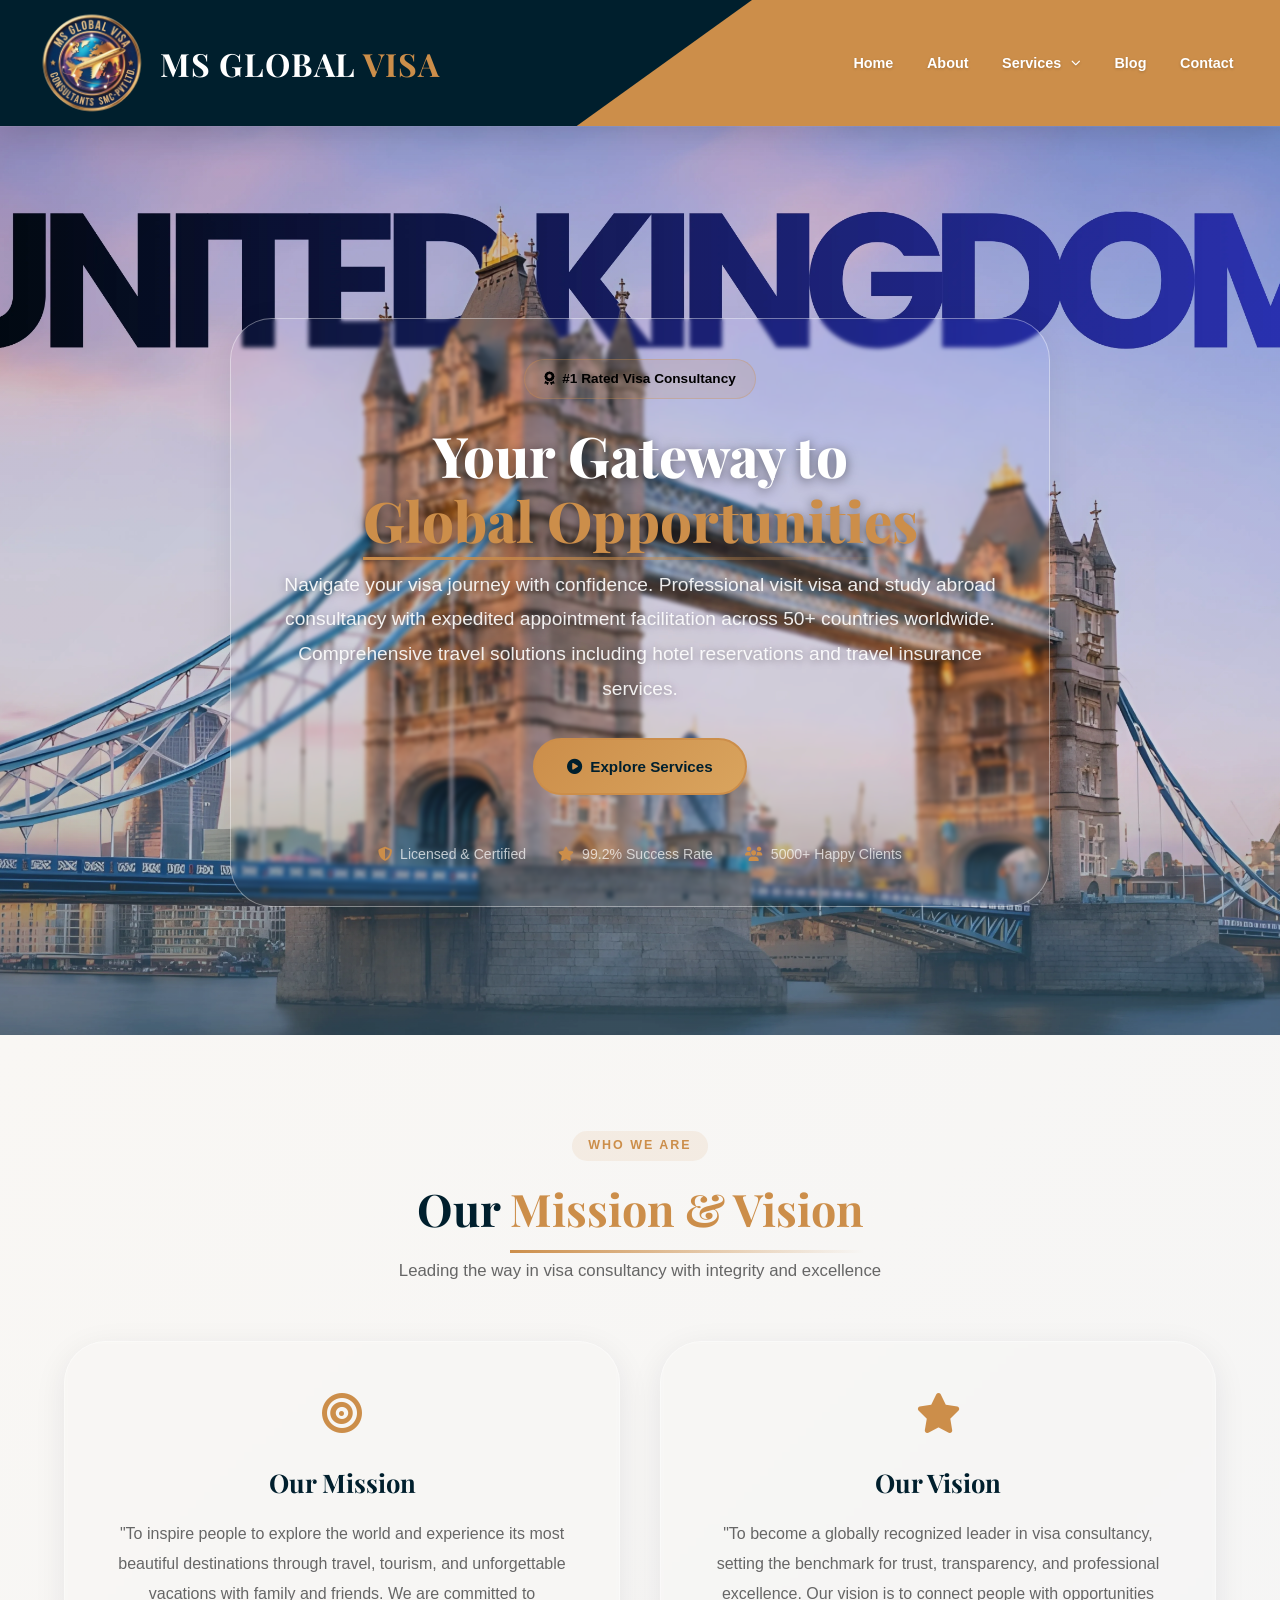
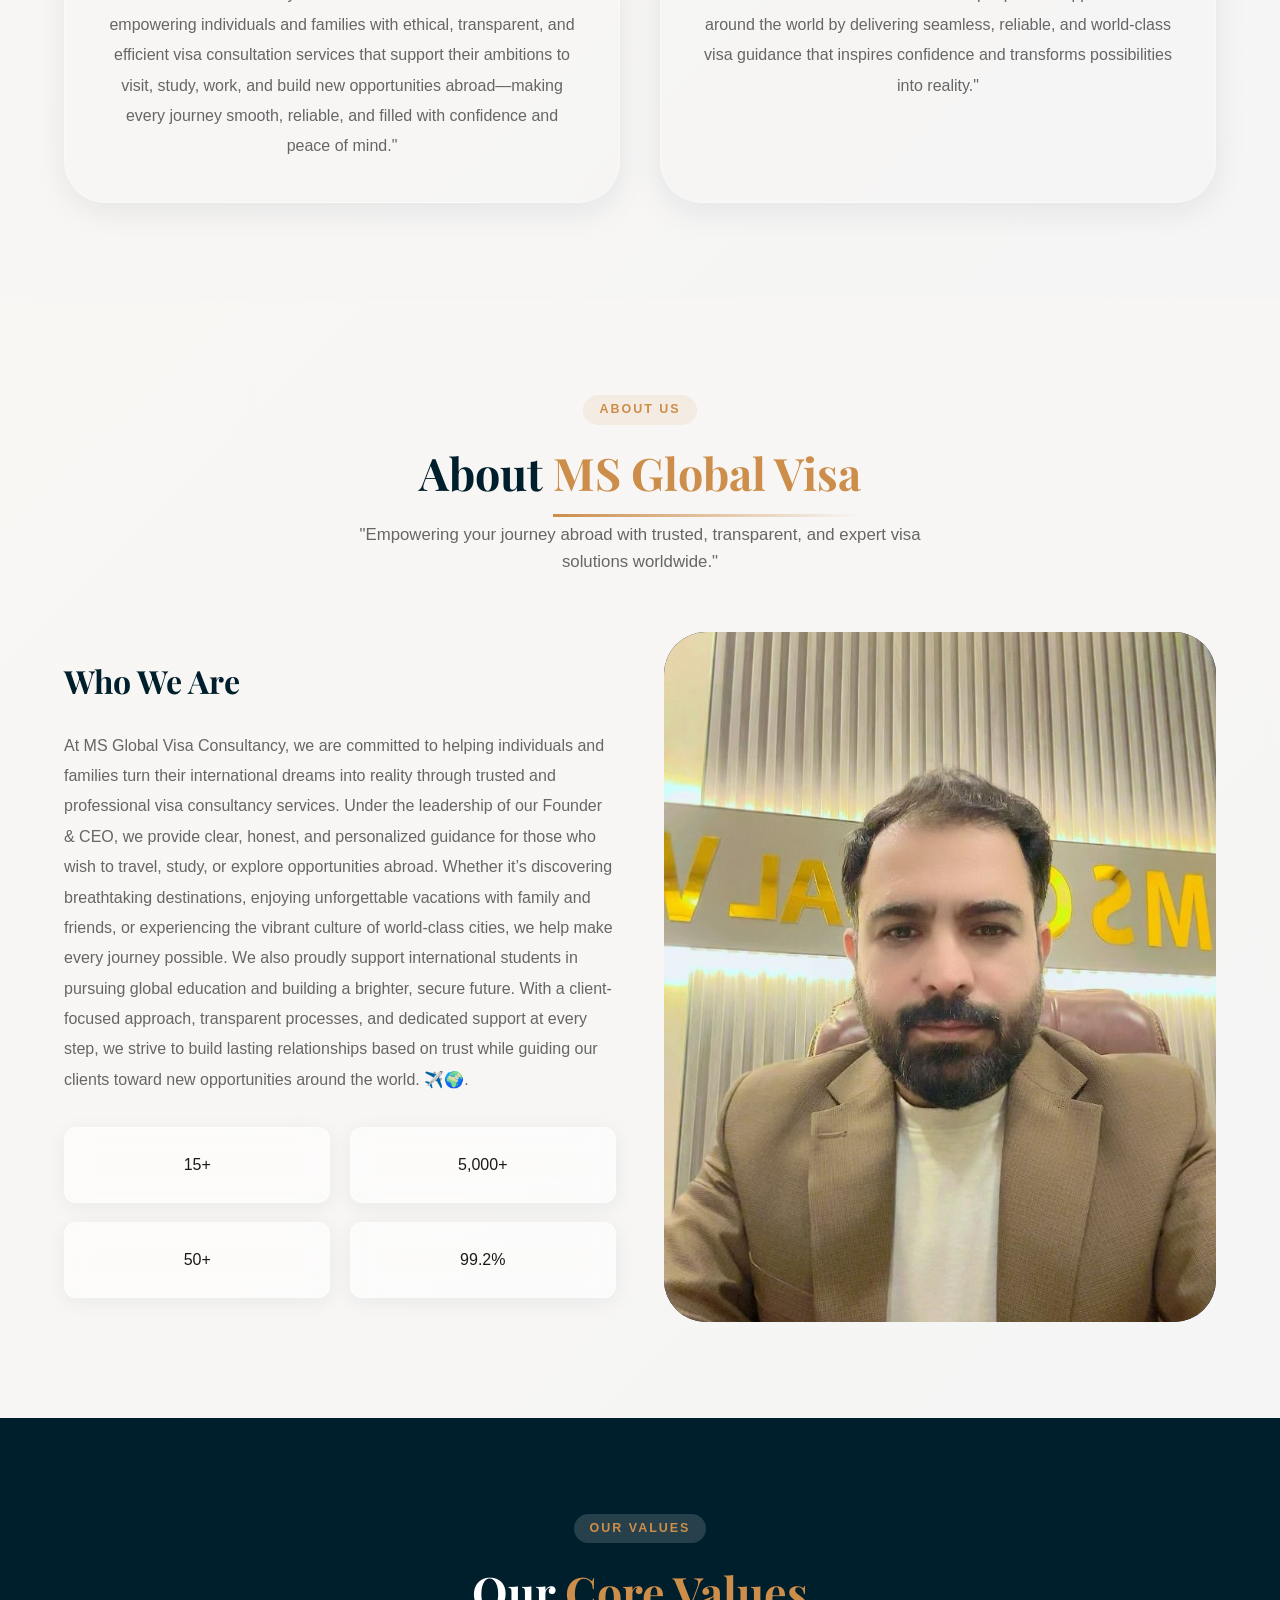
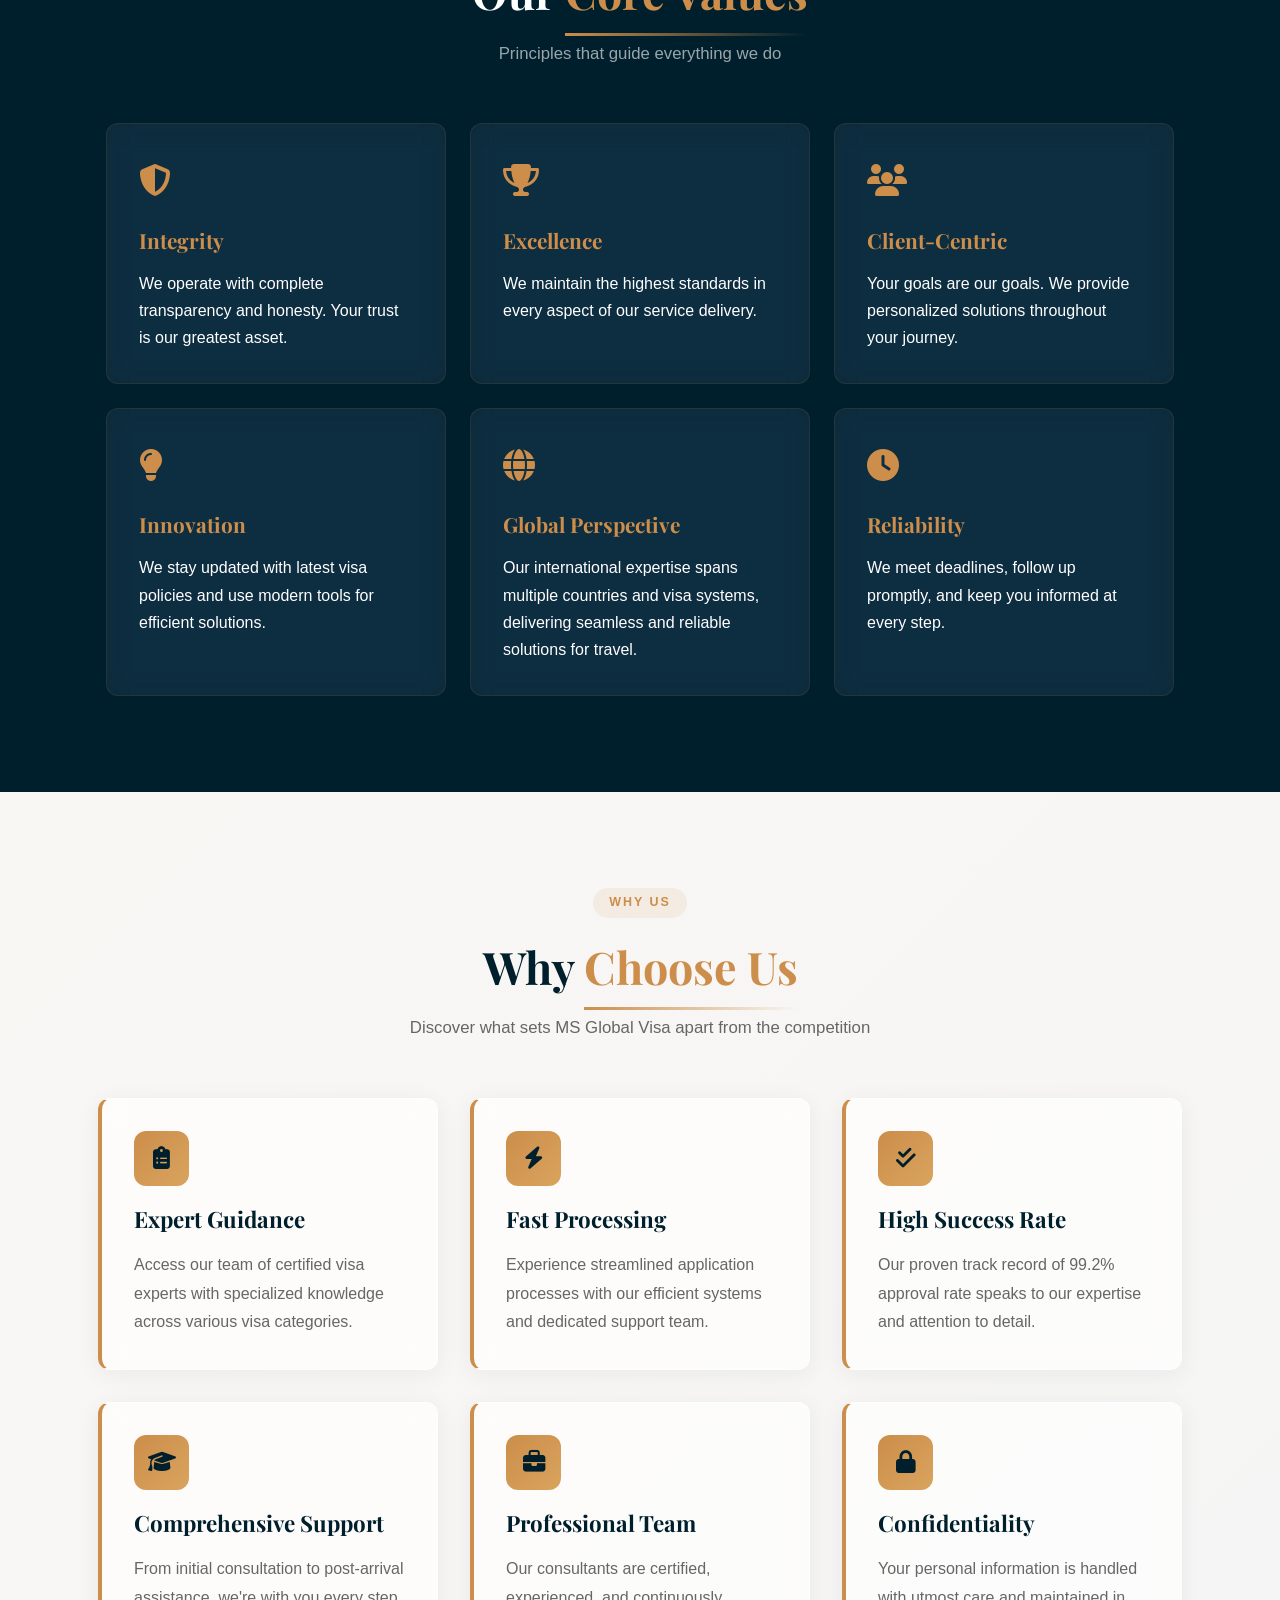
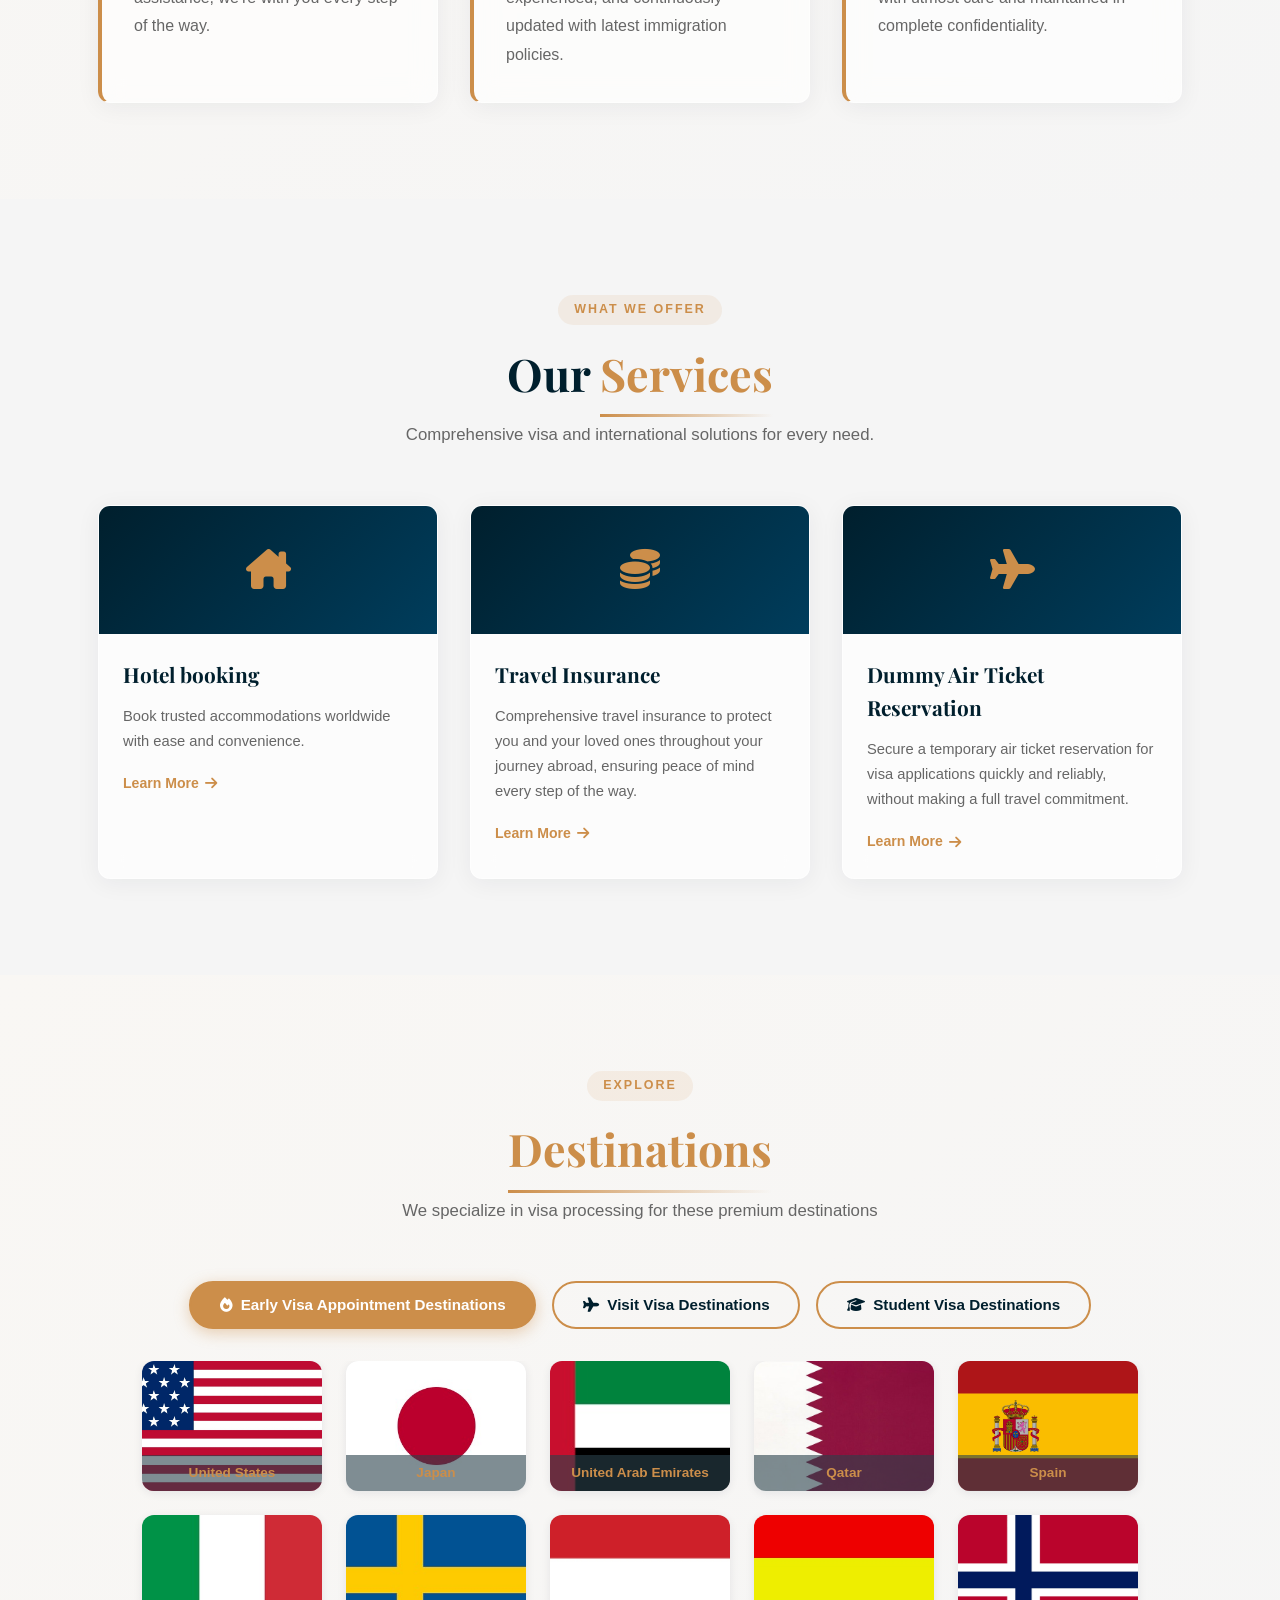
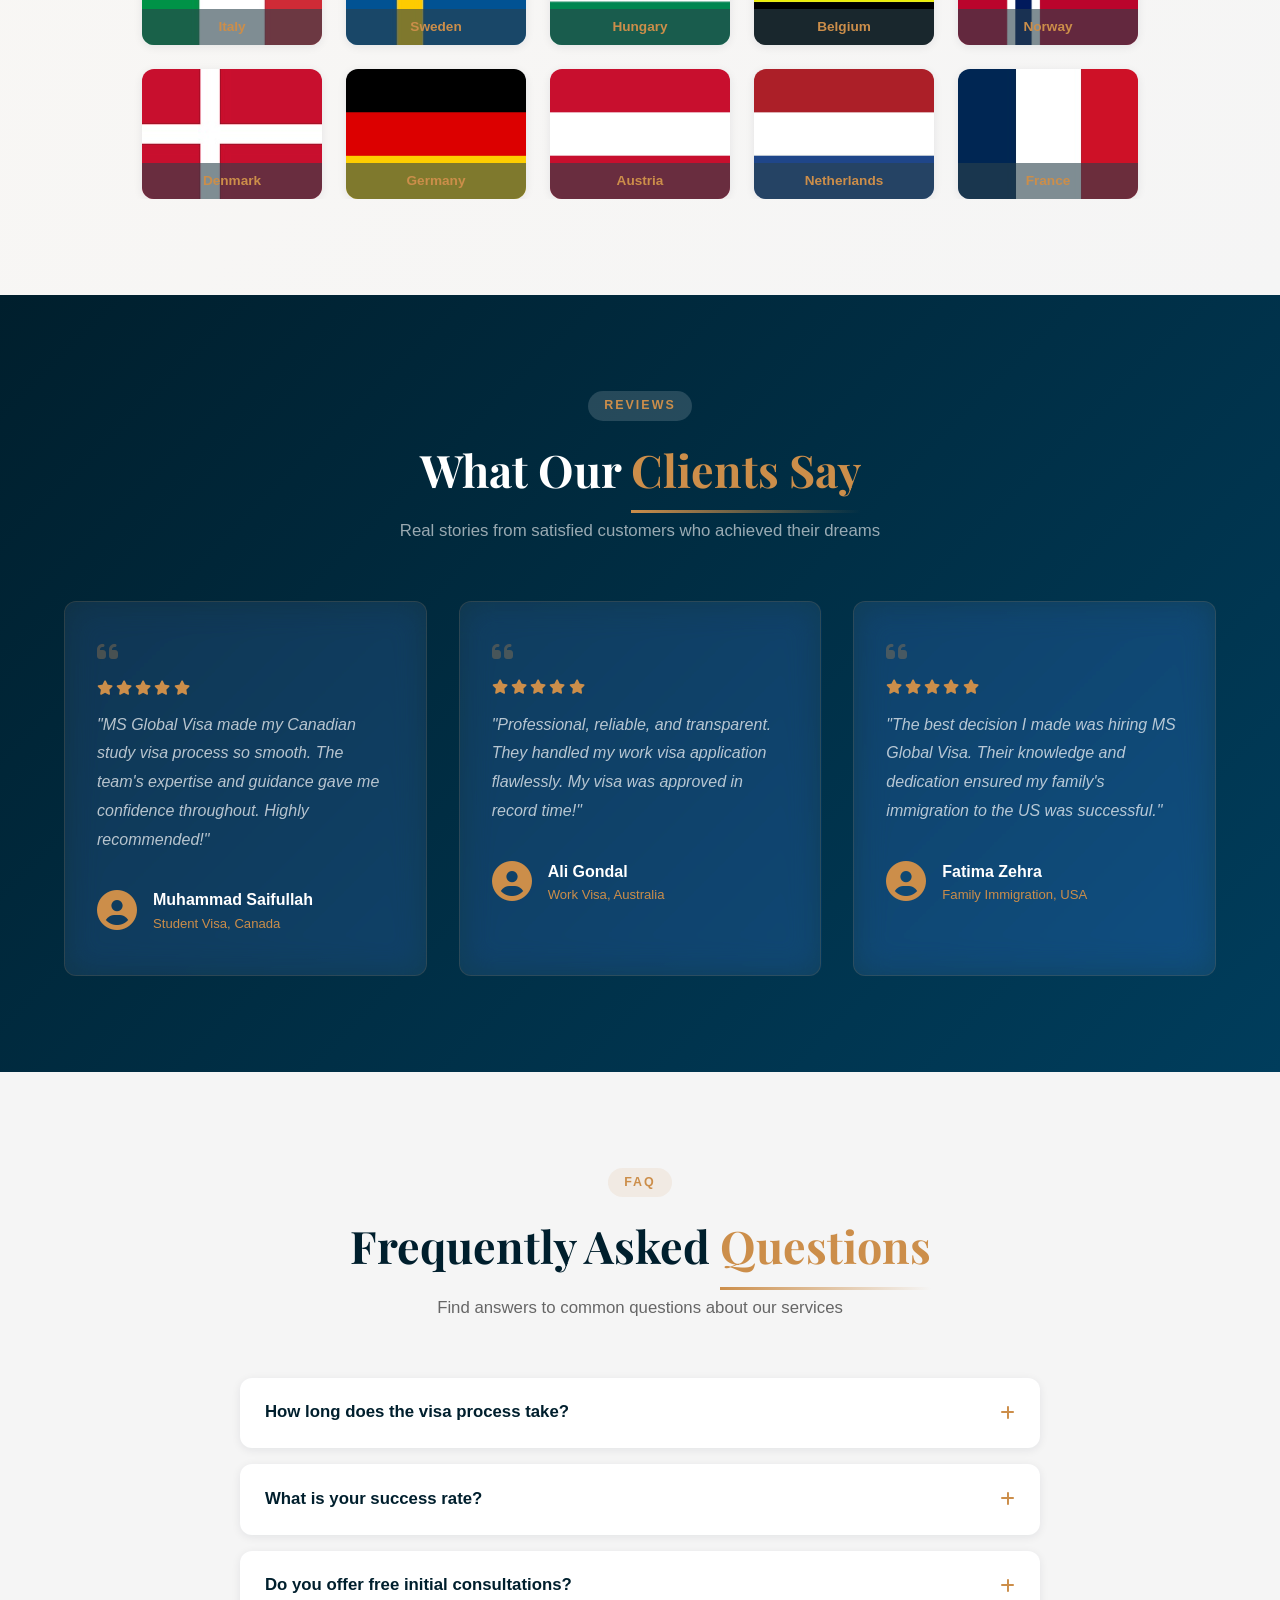
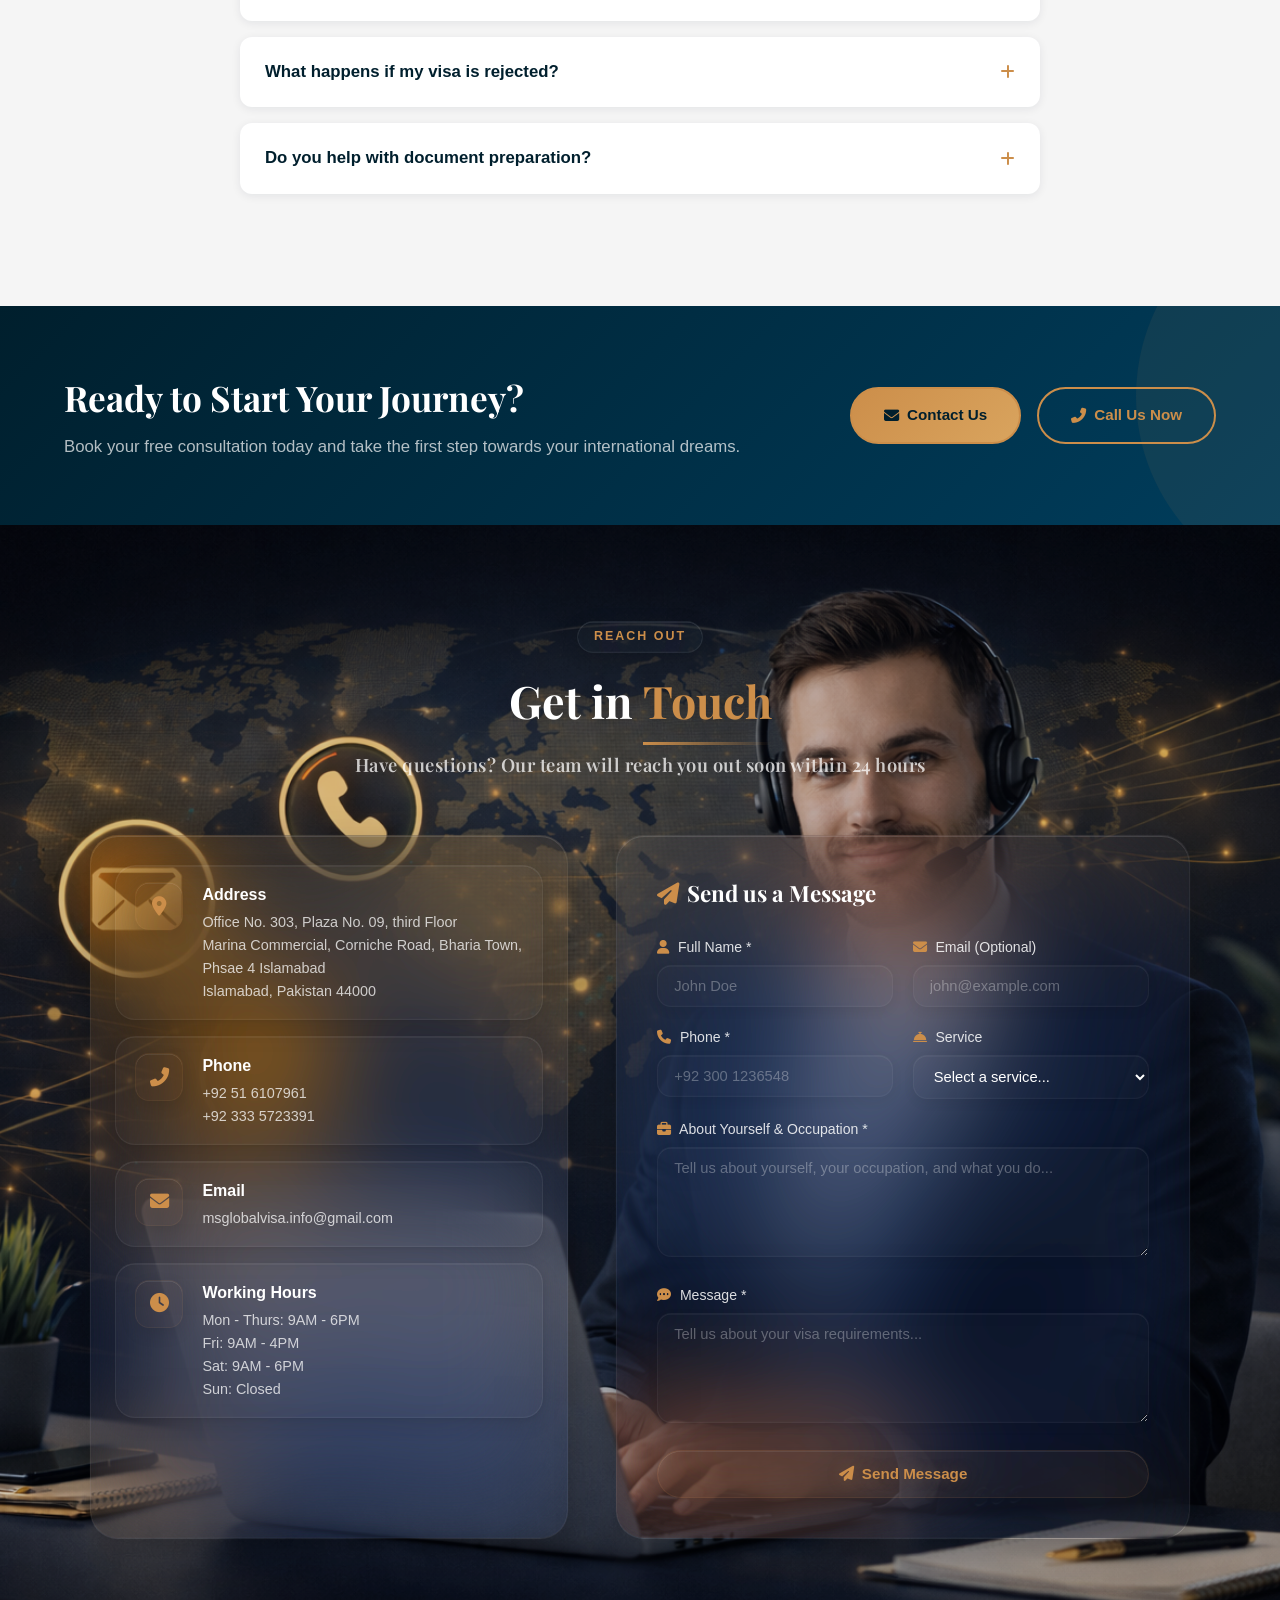
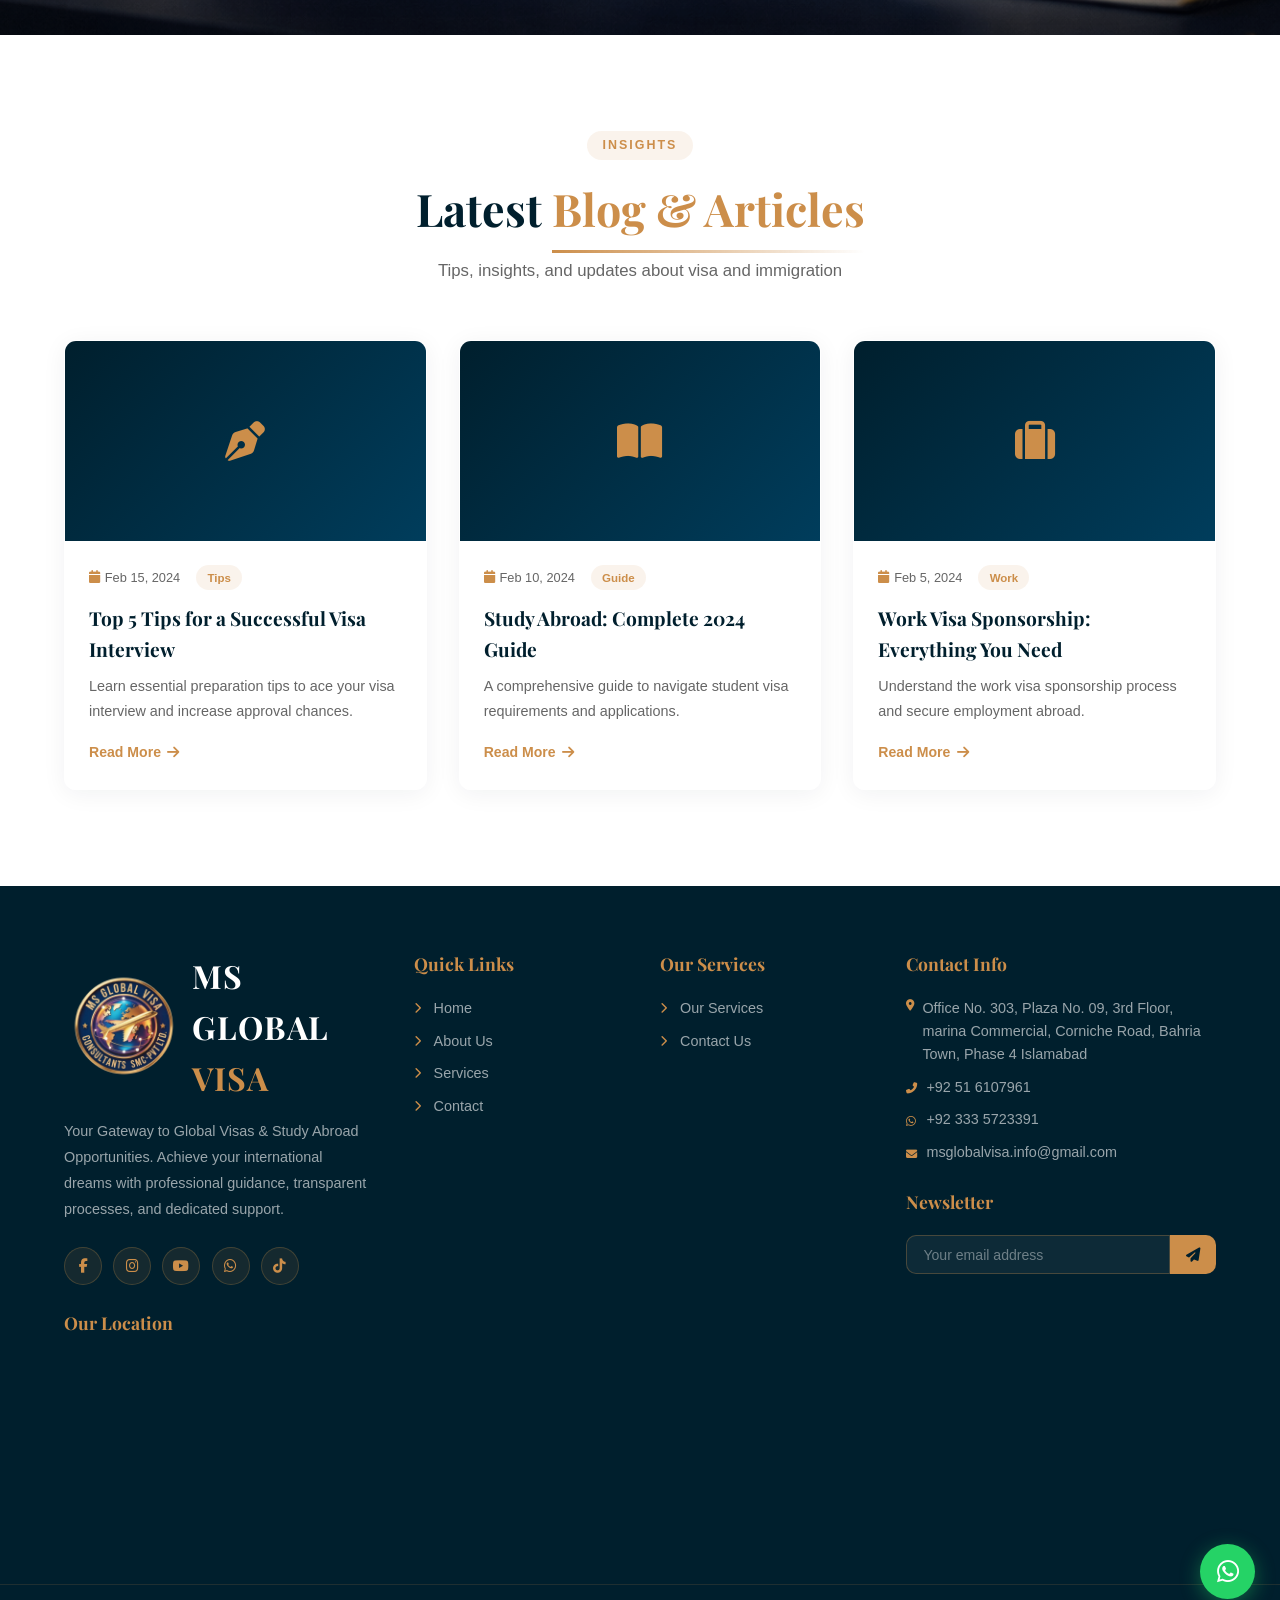
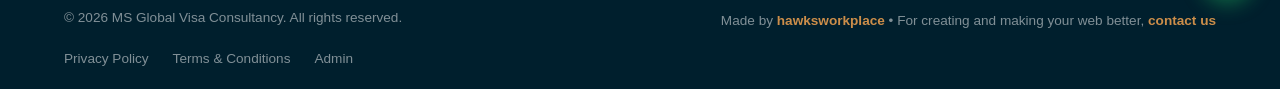
==== commit b20dc30e: "Update index.html" ====
--- a/index.html
+++ b/index.html
@@ -2,6 +2,8 @@
 <html lang="en">
 <head>
     <meta charset="UTF-8">
+    <link rel="icon" href="images/logo.png" type="image/png">
+    <link rel="icon" href="images/logo.png" type="image/png">
     <meta name="viewport" content="width=device-width, initial-scale=1.0">
     <title>MS Global Visa Consultancy - Premium Immigration Solutions</title>
     <link rel="preconnect" href="https://fonts.googleapis.com">
@@ -33,8 +35,14 @@
             <ul class="nav-menu">
                 <li><a href="#home">Home</a></li>
                 <li><a href="#about">About</a></li>
-                <li><a href="#services">Services</a></li>
-
+                <li class="dropdown">
+                    <a href="javascript:void(0)">Services <i class="fas fa-chevron-down dropdown-arrow"></i></a>
+                    <ul class="dropdown-menu">
+                        <li><a href="pages/early-appointment.html"><i class="fas fa-calendar-check"></i> Early Appointment</a></li>
+                        <li><a href="pages/visit-visa.html"><i class="fas fa-briefcase"></i> Visit Visa</a></li>
+                        <li><a href="pages/study-visa.html"><i class="fas fa-graduation-cap"></i> Student Visa</a></li>
+                    </ul>
+                </li>
                 <li><a href="#blog">Blog</a></li>
                 <li><a href="#contact">Contact</a></li>
             </ul>
@@ -92,12 +100,12 @@
                 <div class="mv-card glass-card">
                     <div class="icon"><i class="fas fa-bullseye"></i></div>
                     <h3>Our Mission</h3>
-                    <p>To empower individuals and families by providing comprehensive, ethical, and efficient visa consultation services, enabling them to achieve their dreams of studying, working, and living abroad with confidence and peace of mind.</p>
+                    <p>"To inspire people to explore the world and experience its most beautiful destinations through travel, tourism, and unforgettable vacations with family and friends. We are committed to empowering individuals and families with ethical, transparent, and efficient visa consultation services that support their ambitions to visit, study, work, and build new opportunities abroad—making every journey smooth, reliable, and filled with confidence and peace of mind."</p>
                 </div>
                 <div class="mv-card glass-card">
                     <div class="icon"><i class="fas fa-star"></i></div>
                     <h3>Our Vision</h3>
-                    <p>To be the most trusted and recognized visa consultancy partner globally, known for our transparency, expertise, and commitment to transforming lives through seamless immigration solutions and unwavering support.</p>
+                    <p>"To become a globally recognized leader in visa consultancy, setting the benchmark for trust, transparency, and professional excellence. Our vision is to connect people with opportunities around the world by delivering seamless, reliable, and world-class visa guidance that inspires confidence and transforms possibilities into reality."</p>
                 </div>
             </div>
         </div>
@@ -109,14 +117,12 @@
             <div class="section-title">
                 <span class="section-badge">ABOUT US</span>
                 <h2>About <span class="title-accent">MS Global Visa</span></h2>
-                <p>Your trusted partner in global immigration solutions</p>
+                <p>"Empowering your journey abroad with trusted, transparent, and expert visa solutions worldwide."</p>
             </div>
             <div class="about-content">
                 <div class="about-text">
                     <h3>Who We Are</h3>
-                    <p>MS Global Visa Consultancy is a leading immigration consultant with over 15 years of experience in helping thousands of clients achieve their international aspirations. Our team comprises certified professionals with deep expertise in visa processes across 50+ countries.</p>
-                    <p>We believe in transparency, integrity, and personalized service. Each client receives dedicated attention and a customized roadmap tailored to their unique circumstances and goals.</p>
-                    <p>Our success is measured by the success of our clients. We pride ourselves on our high approval rates, ethical practices, and long-term relationships built on trust and reliability.</p>
+                    <p>At MS Global Visa Consultancy, we are committed to helping individuals and families turn their international dreams into reality through trusted and professional visa consultancy services. Under the leadership of our Founder & CEO, we provide clear, honest, and personalized guidance for those who wish to travel, study, or explore opportunities abroad. Whether it’s discovering breathtaking destinations, enjoying unforgettable vacations with family and friends, or experiencing the vibrant culture of world-class cities, we help make every journey possible. We also proudly support international students in pursuing global education and building a brighter, secure future. With a client-focused approach, transparent processes, and dedicated support at every step, we strive to build lasting relationships based on trust while guiding our clients toward new opportunities around the world. ✈️🌍.</p>
                     <div class="about-stats">
                         <div class="stat-box" data-count="15" data-suffix="+">
                             <h4>0</h4>
@@ -138,11 +144,7 @@
                 </div>
                 <div class="about-image">
                     <div class="about-img-inner">
-                        <img src="images/Team.png" alt="Immigration Consultancy" style="width:100%; height:100%; object-fit:cover; object-position: top center; border-radius: inherit;">
-                    </div>
-                    <div class="about-image-badge">
-                        <span>15+</span>
-                        <small>Years of Excellence</small>
+                        <img src="images/ms.jpeg" alt="Founder & CEO - MS Global Visa">
                     </div>
                 </div>
             </div>
@@ -162,7 +164,7 @@
                 <div class="value-card"><div class="value-icon"><i class="fas fa-trophy"></i></div><h3>Excellence</h3><p>We maintain the highest standards in every aspect of our service delivery.</p></div>
                 <div class="value-card"><div class="value-icon"><i class="fas fa-users"></i></div><h3>Client-Centric</h3><p>Your goals are our goals. We provide personalized solutions throughout your journey.</p></div>
                 <div class="value-card"><div class="value-icon"><i class="fas fa-lightbulb"></i></div><h3>Innovation</h3><p>We stay updated with latest visa policies and use modern tools for efficient solutions.</p></div>
-                <div class="value-card"><div class="value-icon"><i class="fas fa-globe"></i></div><h3>Global Perspective</h3><p>Our international expertise spans multiple countries and immigration systems.</p></div>
+                <div class="value-card"><div class="value-icon"><i class="fas fa-globe"></i></div><h3>Global Perspective</h3><p>Our international expertise spans multiple countries and visa systems, delivering seamless and reliable solutions for travel.</p></div>
                 <div class="value-card"><div class="value-icon"><i class="fas fa-clock"></i></div><h3>Reliability</h3><p>We meet deadlines, follow up promptly, and keep you informed at every step.</p></div>
             </div>
         </div>
@@ -177,7 +179,7 @@
                 <p>Discover what sets MS Global Visa apart from the competition</p>
             </div>
             <div class="grid grid-3">
-                <div class="card premium-card"><div class="card-icon"><i class="fas fa-clipboard-list"></i></div><h3>Expert Guidance</h3><p>Access our team of certified immigration experts with specialized knowledge in various visa categories.</p></div>
+                <div class="card premium-card"><div class="card-icon"><i class="fas fa-clipboard-list"></i></div><h3>Expert Guidance</h3><p>Access our team of certified visa experts with specialized knowledge across various visa categories.</p></div>
                 <div class="card premium-card"><div class="card-icon"><i class="fas fa-bolt"></i></div><h3>Fast Processing</h3><p>Experience streamlined application processes with our efficient systems and dedicated support team.</p></div>
                 <div class="card premium-card"><div class="card-icon"><i class="fas fa-check-double"></i></div><h3>High Success Rate</h3><p>Our proven track record of 99.2% approval rate speaks to our expertise and attention to detail.</p></div>
                 <div class="card premium-card"><div class="card-icon"><i class="fas fa-graduation-cap"></i></div><h3>Comprehensive Support</h3><p>From initial consultation to post-arrival assistance, we're with you every step of the way.</p></div>
@@ -193,15 +195,12 @@
             <div class="section-title">
                 <span class="section-badge">WHAT WE OFFER</span>
                 <h2>Our <span class="title-accent">Services</span></h2>
-                <p>Comprehensive visa and immigration solutions for every need</p>
+                <p>Comprehensive visa and international solutions for every need.</p>
             </div>
             <div class="grid grid-3">
-                <div class="service-card"><div class="service-header"><i class="fas fa-graduation-cap"></i></div><div class="service-body"><h3>Early Appointment</h3><p>We help students secure study visas for universities worldwide with comprehensive documentation and pre-departure guidance.</p><a href="#contact" class="service-link">Learn More <i class="fas fa-arrow-right"></i></a></div></div>
-                <div class="service-card"><div class="service-header"><i class="fas fa-briefcase"></i></div><div class="service-body"><h3>Visit/Tourist Visas</h3><p>From skilled worker programs to professional visas, we guide you through employment-based visa applications.</p><a href="#contact" class="service-link">Learn More <i class="fas fa-arrow-right"></i></a></div></div>
-                <div class="service-card"><div class="service-header"><i class="fas fa-people-roof"></i></div><div class="service-body"><h3>Student Visa</h3><p>Reunite with loved ones through family sponsorship visas — spousal, dependent, and parent applications.</p><a href="#contact" class="service-link">Learn More <i class="fas fa-arrow-right"></i></a></div></div>
-                <div class="service-card"><div class="service-header"><i class="fas fa-house-chimney"></i></div><div class="service-body"><h3>Hotel booking</h3><p>Achieve your dream of permanent residency with our expert guidance through immigration programs.</p><a href="#contact" class="service-link">Learn More <i class="fas fa-arrow-right"></i></a></div></div>
-                <div class="service-card"><div class="service-header"><i class="fas fa-coins"></i></div><div class="service-body"><h3>Travel Insurance</h3><p>Explore investment and business immigration options for entrepreneurs and investors worldwide.</p><a href="#contact" class="service-link">Learn More <i class="fas fa-arrow-right"></i></a></div></div>
-                <div class="service-card"><div class="service-header"><i class="fas fa-plane"></i></div><div class="service-body"><h3>Dummy Air Ticket Reservation</h3><p>Assistance with tourist visas, visitor permits, and short-term travel authorization globally.</p><a href="#contact" class="service-link">Learn More <i class="fas fa-arrow-right"></i></a></div></div>
+                <div class="service-card"><div class="service-header"><i class="fas fa-house-chimney"></i></div><div class="service-body"><h3>Hotel booking</h3><p>Book trusted accommodations worldwide with ease and convenience.</p><a href="#contact" class="service-link">Learn More <i class="fas fa-arrow-right"></i></a></div></div>
+                <div class="service-card"><div class="service-header"><i class="fas fa-coins"></i></div><div class="service-body"><h3>Travel Insurance</h3><p>Comprehensive travel insurance to protect you and your loved ones throughout your journey abroad, ensuring peace of mind every step of the way.</p><a href="#contact" class="service-link">Learn More <i class="fas fa-arrow-right"></i></a></div></div>
+                <div class="service-card"><div class="service-header"><i class="fas fa-plane"></i></div><div class="service-body"><h3>Dummy Air Ticket Reservation</h3><p>Secure a temporary air ticket reservation for visa applications quickly and reliably, without making a full travel commitment.</p><a href="#contact" class="service-link">Learn More <i class="fas fa-arrow-right"></i></a></div></div>
                 
             </div>
         </div>
@@ -219,7 +218,7 @@
             <!-- Category Tabs -->
             <div class="dest-categories">
                 <button class="dest-cat-btn active" data-category="popular">
-                    <i class="fas fa-fire"></i> Popular Destinations
+                    <i class="fas fa-fire"></i> Early Visa Appointment Destinations
                 </button>
                 <button class="dest-cat-btn" data-category="visit">
                     <i class="fas fa-plane"></i> Visit Visa Destinations
@@ -233,17 +232,20 @@
             <div class="dest-dropdown active" id="dest-popular">
                 <div class="dest-cards-wrap">
                     <div class="dest-flag-card"><div class="dest-flag"><img src="images/flags/USA.jpeg" alt="USA"></div><h4>United States</h4></div>
-                    <div class="dest-flag-card"><div class="dest-flag"><img src="images/flags/Canada.jfif" alt="Canada"></div><h4>Canada</h4></div>
-                    <div class="dest-flag-card"><div class="dest-flag"><img src="images/flags/UK.jpeg" alt="United Kingdom"></div><h4>United Kingdom</h4></div>
-                    <div class="dest-flag-card"><div class="dest-flag"><img src="images/flags/Australia.webp" alt="Australia"></div><h4>Australia</h4></div>
-                    <div class="dest-flag-card"><div class="dest-flag"><img src="images/flags/New Zealand.jpeg" alt="New Zealand"></div><h4>New Zealand</h4></div>
                     <div class="dest-flag-card"><div class="dest-flag"><img src="images/flags/Japan.jpeg" alt="Japan"></div><h4>Japan</h4></div>
+                    <div class="dest-flag-card"><div class="dest-flag"><img src="images/flags/UAE.jpeg" alt="UAE"></div><h4>United Arab Emirates</h4></div>
+                    <div class="dest-flag-card"><div class="dest-flag"><img src="images/flags/Qatar.jpeg" alt="Qatar"></div><h4>Qatar</h4></div>
                     <div class="dest-flag-card"><div class="dest-flag"><img src="images/flags/Spain.jpeg" alt="Spain"></div><h4>Spain</h4></div>
+                    <div class="dest-flag-card"><div class="dest-flag"><img src="images/flags/Italy.jpeg" alt="Italy"></div><h4>Italy</h4></div>
+                    <div class="dest-flag-card"><div class="dest-flag"><img src="images/flags/Sweden.jpeg" alt="Sweden"></div><h4>Sweden</h4></div>
+                    <div class="dest-flag-card"><div class="dest-flag"><img src="images/flags/Hungary.jpeg" alt="Hungary"></div><h4>Hungary</h4></div>
+                    <div class="dest-flag-card"><div class="dest-flag"><img src="images/flags/Belgium.jpeg" alt="Belgium"></div><h4>Belgium</h4></div>
+                    <div class="dest-flag-card"><div class="dest-flag"><img src="images/flags/Norway.jpeg" alt="Norway"></div><h4>Norway</h4></div>
+                    <div class="dest-flag-card"><div class="dest-flag"><img src="images/flags/Denmark.jpeg" alt="Denmark"></div><h4>Denmark</h4></div>
+                    <div class="dest-flag-card"><div class="dest-flag"><img src="images/flags/Germany.jpeg" alt="Germany"></div><h4>Germany</h4></div>
+                    <div class="dest-flag-card"><div class="dest-flag"><img src="images/flags/Austria.jpeg" alt="Austria"></div><h4>Austria</h4></div>
                     <div class="dest-flag-card"><div class="dest-flag"><img src="images/flags/Netherlands.jpg" alt="Netherlands"></div><h4>Netherlands</h4></div>
-                    <div class="dest-flag-card"><div class="dest-flag"><img src="images/flags/Sweden.jpeg" alt="Sweden"></div><h4>Sweden</h4></div>
-                    <div class="dest-flag-card"><div class="dest-flag"><img src="images/flags/Italy.jpeg" alt="Italy"></div><h4>Italy</h4></div>
-                    <div class="dest-flag-card"><div class="dest-flag"><img src="images/flags/Spain.jpeg" alt="Spain"></div><h4>Spain</h4></div>
-                    <div class="dest-flag-card"><div class="dest-flag"><img src="images/flags/New Zealand.jpeg" alt="New Zealand"></div><h4>New Zealand</h4></div>
+                    <div class="dest-flag-card"><div class="dest-flag"><img src="images/flags/France.jpeg" alt="France"></div><h4>France</h4></div>
                 </div>
             </div>
 
@@ -361,7 +363,7 @@
             <div class="faq-container">
                 <div class="faq-item">
                     <div class="faq-question"><h4>How long does the visa process take?</h4><i class="fas fa-plus faq-toggle"></i></div>
-                    <div class="faq-answer"><p>Processing times vary by country and visa type. Student visas typically take 2-8 weeks, work visas 4-12 weeks, and permanent residency applications 6-18 months. We provide estimated timelines during your initial consultation.</p></div>
+                    <div class="faq-answer"><p>Processing times vary by country and visa type. Student visas typically take 2-8 weeks. We provide estimated timelines during your initial consultation.</p></div>
                 </div>
                 <div class="faq-item">
                     <div class="faq-question"><h4>What is your success rate?</h4><i class="fas fa-plus faq-toggle"></i></div>
@@ -462,6 +464,7 @@
                             <a href="https://www.instagram.com/msglobalvisa?igsh=MThsZXI4eTg1OHl1dQ=="><i class="fab fa-instagram"></i></a>
                             <a href="https://www.youtube.com/@MS-GLOBAL-VISA"><i class="fab fa-youtube"></i></a>
                             <a href="https://wa.me/923335723391"><i class="fab fa-whatsapp"></i></a>
+                            <a href="https://www.tiktok.com/@msglobalvisa"><i class="fab fa-tiktok"></i></a>
                         </div>
                         <h4 style="margin-top:1.5rem;">Our Location</h4>
                         <iframe src="https://www.google.com/maps/embed?pb=!1m17!1m12!1m3!1d207.8290094627156!2d73.12366923210347!3d33.54651257619941!2m3!1f0!2f0!3f0!3m2!1i1024!2i768!4f13.1!3m2!1m1!2s!5e0!3m2!1sen!2s!4v1772820976293!5m2!1sen!2s" width="100%" height="180" style="border:0; border-radius:10px; margin-top:0.5rem;" allowfullscreen="" loading="lazy" referrerpolicy="no-referrer-when-downgrade"></iframe>
--- a/css/styles.css
+++ b/css/styles.css
@@ -1,6 +1,6 @@
 /* ===================================
    MS GLOBAL VISA CONSULTANCY - PREMIUM CSS
-   Color: #001F2D (Dark Navy) & #D4AF37 (Gold)
+   Color: #001F2D (Dark Navy) & #cc8e4a (Gold)
    Fonts: Playfair Display + Inter
    =================================== */
 
@@ -8,13 +8,13 @@
 
 :root {
   --primary-dark: #001F2D;
-  --primary-gold: #D4AF37;
+  --primary-gold: #cc8e4a;
   --secondary-light: #f5f5f5;
   --text-dark: #1a1a1a;
   --text-light: #666;
   --white: #ffffff;
   --accent-blue: #003d5c;
-  --hover-gold: #e6c547;
+  --hover-gold: #d9a45e;
   --success: #28a745;
   --warning: #ffc107;
   --danger: #dc3545;
@@ -61,10 +61,70 @@
   color: var(--primary-gold); font-size: 1.5rem;
   font-family: 'Playfair Display', serif; letter-spacing: 3px; margin: 1rem 0;
 }
-.loader-bar { width: 200px; height: 3px; background: rgba(212,175,55,0.2); border-radius: 10px; overflow: hidden; margin: 0 auto; }
+.loader-bar { width: 200px; height: 3px; background: rgba(204,142,74,0.2); border-radius: 10px; overflow: hidden; margin: 0 auto; }
 .loader-fill { width: 0; height: 100%; background: var(--primary-gold); border-radius: 10px; animation: loaderFill 1.5s ease forwards; }
 @keyframes loaderFill { to { width: 100%; } }
 @keyframes pulse { 0%,100% { transform: scale(1); } 50% { transform: scale(1.2); } }
+
+/* ===================================
+   PAGE TRANSITION
+   =================================== */
+.page-transition-overlay {
+  position: fixed; inset: 0; z-index: 99998;
+  pointer-events: none; overflow: hidden;
+}
+.page-transition-overlay .curtain-left,
+.page-transition-overlay .curtain-right {
+  position: absolute; top: 0; width: 50%; height: 100%;
+}
+.page-transition-overlay .curtain-left {
+  left: 0; background: var(--primary-dark);
+  transform: scaleX(0); transform-origin: left center;
+}
+.page-transition-overlay .curtain-right {
+  right: 0; background: var(--primary-gold);
+  transform: scaleX(0); transform-origin: right center;
+}
+.page-transition-overlay .transition-logo {
+  position: absolute; top: 50%; left: 50%;
+  transform: translate(-50%, -50%) scale(0.7);
+  opacity: 0; z-index: 2; text-align: center; color: var(--white);
+  font-family: 'Playfair Display', serif; font-size: 2rem; font-weight: 700;
+  letter-spacing: 3px; white-space: nowrap;
+}
+.page-transition-overlay .transition-logo span { color: var(--primary-gold); }
+.page-transition-overlay .transition-spinner {
+  display: block; width: 30px; height: 30px; margin: 1rem auto 0;
+  border: 2px solid rgba(255,255,255,0.2); border-top-color: var(--primary-gold);
+  border-radius: 50%; animation: transSpin 0.8s linear infinite;
+  opacity: 0;
+}
+@keyframes transSpin { to { transform: rotate(360deg); } }
+
+.page-transition-overlay.active .curtain-left {
+  transform: scaleX(1);
+  transition: transform 0.6s cubic-bezier(0.86, 0, 0.07, 1);
+}
+.page-transition-overlay.active .curtain-right {
+  transform: scaleX(1);
+  transition: transform 0.6s cubic-bezier(0.86, 0, 0.07, 1) 0.08s;
+}
+.page-transition-overlay.active .transition-logo {
+  opacity: 1; transform: translate(-50%, -50%) scale(1);
+  transition: opacity 0.5s cubic-bezier(0.25, 0.46, 0.45, 0.94) 0.45s,
+              transform 0.5s cubic-bezier(0.25, 0.46, 0.45, 0.94) 0.45s;
+}
+.page-transition-overlay.active .transition-spinner {
+  opacity: 1;
+  transition: opacity 0.3s ease 0.65s;
+}
+
+/* Page entrance animation */
+.page-enter { animation: pageEnter 0.8s cubic-bezier(0.25, 0.46, 0.45, 0.94) both; }
+@keyframes pageEnter {
+  from { opacity: 0; transform: translateY(30px); filter: blur(4px); }
+  to { opacity: 1; transform: translateY(0); filter: blur(0); }
+}
 
 /* ===================================
    TOAST NOTIFICATIONS
@@ -105,7 +165,7 @@
   color: rgba(255,255,255,0.7);
   padding: 0.5rem 0;
   font-size: 0.82rem;
-  border-bottom: 1px solid rgba(212,175,55,0.15);
+  border-bottom: 1px solid rgba(204,142,74,0.15);
 }
 .top-bar-content {
   display: flex; justify-content: space-between; align-items: center;
@@ -121,24 +181,33 @@
 .top-bar-right a:hover { color: var(--primary-gold); }
 
 header {
-  background: linear-gradient(135deg, rgba(0,31,45,0.85) 0%, rgba(0,61,92,0.8) 100%);
-  -webkit-backdrop-filter: blur(20px) saturate(180%);
-  backdrop-filter: blur(20px) saturate(180%);
+  background: var(--primary-dark);
   color: var(--white);
   position: sticky; top: 0; z-index: 1000;
   box-shadow: 0 4px 30px rgba(0,0,0,0.15);
-  border-bottom: 1px solid rgba(212,175,55,0.1);
+  border-bottom: none;
   transition: var(--transition);
+  overflow: visible;
+}
+header::before {
+  content: '';
+  position: absolute;
+  top: 0; right: 0;
+  width: 55%;
+  height: 100%;
+  background: var(--primary-gold);
+  clip-path: polygon(25% 0, 100% 0, 100% 100%, 0% 100%);
+  z-index: 0;
 }
 header.scrolled {
-  background: linear-gradient(135deg, rgba(0,31,45,0.95) 0%, rgba(0,61,92,0.92) 100%);
+  background: var(--primary-dark);
   box-shadow: 0 8px 32px rgba(0,31,45,0.35);
-  border-bottom-color: rgba(212,175,55,0.2);
 }
 
 .navbar {
   display: flex; justify-content: space-between; align-items: center;
-  padding: 0.8rem 2rem; max-width: 1400px; margin: 0 auto;
+  padding: 0.2rem 2rem; max-width: 1400px; margin: 0 auto;
+  position: relative; z-index: 1;
 }
 
 .logo {
@@ -146,10 +215,10 @@
   text-decoration: none;
 }
 .logo-icon { font-size: 1.5rem; color: var(--primary-gold); }
-.nav-logo-img { width: 65px; height: 65px; border-radius: 50%; object-fit: cover; }
-.footer-logo-img { width: 70px; height: 70px; border-radius: 50%; object-fit: cover; }
+.nav-logo-img { width: 120px; height: 120px; border-radius: 50%; object-fit: cover; }
+.footer-logo-img { width: 120px; height: 120px; border-radius: 50%; object-fit: cover; }
 .logo-text {
-  font-size: 1.5rem; font-weight: 700; color: var(--white);
+  font-size: 2rem; font-weight: 700; color: var(--white);
   font-family: 'Playfair Display', serif; letter-spacing: 1px;
 }
 .logo-accent { color: var(--primary-gold); }
@@ -157,13 +226,14 @@
 .nav-menu { display: flex; list-style: none; gap: 0.3rem; align-items: center; }
 .nav-menu > li { position: relative; }
 .nav-menu > li > a {
-  color: rgba(255,255,255,0.85); font-size: 0.9rem; font-weight: 500;
+  color: var(--white); font-size: 0.9rem; font-weight: 600;
   padding: 0.6rem 0.9rem; border-radius: 8px;
   transition: var(--transition); display: flex; align-items: center; gap: 0.4rem;
+  text-shadow: 0 1px 3px rgba(0,0,0,0.2);
 }
 .nav-menu > li > a:hover,
 .nav-menu > li > a.active {
-  color: var(--primary-gold); background: rgba(212,175,55,0.1);
+  color: var(--primary-dark); background: rgba(255,255,255,0.2);
 }
 .dropdown-arrow { font-size: 0.6rem; margin-left: 0.2rem; transition: var(--transition); }
 .dropdown:hover .dropdown-arrow { transform: rotate(180deg); }
@@ -187,7 +257,7 @@
   border-radius: 8px; transition: var(--transition);
 }
 .dropdown-menu li a i { color: var(--primary-gold); width: 18px; text-align: center; }
-.dropdown-menu li a:hover { background: rgba(212,175,55,0.1); color: var(--primary-gold); }
+.dropdown-menu li a:hover { background: rgba(204,142,74,0.1); color: var(--primary-gold); }
 
 .nav-actions { display: flex; align-items: center; gap: 0.8rem; }
 .nav-cta-btn {
@@ -197,10 +267,10 @@
   display: flex; align-items: center; gap: 0.4rem;
   transition: var(--transition);
 }
-.nav-cta-btn:hover { transform: translateY(-2px); box-shadow: 0 5px 15px rgba(212,175,55,0.4); }
+.nav-cta-btn:hover { transform: translateY(-2px); box-shadow: 0 5px 15px rgba(204,142,74,0.4); }
 .nav-login-btn {
   width: 38px; height: 38px; border-radius: 50%;
-  background: rgba(212,175,55,0.15); border: 1px solid rgba(212,175,55,0.3);
+  background: rgba(204,142,74,0.15); border: 1px solid rgba(204,142,74,0.3);
   display: flex; align-items: center; justify-content: center;
   color: var(--primary-gold); font-size: 0.9rem;
   transition: var(--transition);
@@ -237,7 +307,7 @@
 }
 .hero-slideshow .slide {
   position: absolute; inset: 0;
-  background-size: cover; background-position: center; background-repeat: no-repeat;
+  background-size: cover; background-position: center top; background-repeat: no-repeat;
   opacity: 0; transition: opacity 1.5s ease;
 }
 .hero-slideshow .slide.active { opacity: 1; }
@@ -272,7 +342,7 @@
 
 .hero-badge {
   display: inline-flex; align-items: center; gap: 0.5rem;
-  background: rgba(212,175,55,0.15); border: 1px solid rgba(212,175,55,0.3);
+  background: rgba(204,142,74,0.15); border: 1px solid rgba(204,142,74,0.3);
   padding: 0.5rem 1.2rem; border-radius: 50px;
   color: #000000; font-size: 0.85rem; font-weight: 600;
   margin-bottom: 1.5rem; backdrop-filter: blur(10px);
@@ -339,7 +409,7 @@
 }
 .cta-button:hover {
   transform: translateY(-3px);
-  box-shadow: 0 10px 25px rgba(212,175,55,0.35);
+  box-shadow: 0 10px 25px rgba(204,142,74,0.35);
 }
 
 .cta-button-secondary {
@@ -379,7 +449,7 @@
 }
 
 .section-badge {
-  display: inline-block; background: rgba(212,175,55,0.1);
+  display: inline-block; background: rgba(204,142,74,0.1);
   color: var(--primary-gold); padding: 0.3rem 1rem; border-radius: 50px;
   font-size: 0.78rem; font-weight: 700; letter-spacing: 2px;
   margin-bottom: 0.8rem; font-family: 'Inter', sans-serif;
@@ -418,8 +488,8 @@
   border: 1px solid rgba(255,255,255,0.4);
 }
 .quick-action-card:hover {
-  transform: translateY(-5px); box-shadow: 0 12px 40px rgba(212,175,55,0.15);
-  border-color: rgba(212,175,55,0.4);
+  transform: translateY(-5px); box-shadow: 0 12px 40px rgba(204,142,74,0.15);
+  border-color: rgba(204,142,74,0.4);
   background: rgba(255,255,255,0.9);
 }
 .qa-icon {
@@ -453,7 +523,7 @@
 .glass-card:hover {
   background: rgba(255,255,255,0.15);
   box-shadow: 0 12px 40px rgba(0,31,45,0.12);
-  border-color: rgba(212,175,55,0.25);
+  border-color: rgba(204,142,74,0.25);
 }
 
 /* ===================================
@@ -474,8 +544,8 @@
   border: 1px solid rgba(255,255,255,0.5);
 }
 .card:hover {
-  transform: translateY(-8px); box-shadow: 0 16px 40px rgba(212,175,55,0.12);
-  border-color: rgba(212,175,55,0.3);
+  transform: translateY(-8px); box-shadow: 0 16px 40px rgba(204,142,74,0.12);
+  border-color: rgba(204,142,74,0.3);
   background: rgba(255,255,255,0.85);
 }
 .card h3 { color: var(--primary-dark); margin-bottom: 0.8rem; font-size: 1.4rem; }
@@ -526,8 +596,8 @@
   transition: var(--transition); border: 1px solid rgba(255,255,255,0.4);
 }
 .stat-box:hover {
-  border-color: rgba(212,175,55,0.4); transform: translateY(-3px);
-  background: rgba(255,255,255,0.85); box-shadow: 0 8px 30px rgba(212,175,55,0.1);
+  border-color: rgba(204,142,74,0.4); transform: translateY(-3px);
+  background: rgba(255,255,255,0.85); box-shadow: 0 8px 30px rgba(204,142,74,0.1);
 }
 .stat-box h4 {
   color: var(--primary-gold); font-size: 2.2rem; margin-bottom: 0.3rem;
@@ -536,13 +606,17 @@
 .stat-box p { color: var(--text-light); font-size: 0.85rem; }
 
 .about-image {
-  width: 100%; height: 450px; position: relative;
+  width: 100%; height: 690px; position: relative;
   background: #0a1628;
   border-radius: var(--radius-lg);
   display: flex; align-items: center; justify-content: center;
   overflow: hidden;
 }
 .about-img-inner { width: 100%; height: 100%; }
+.about-img-inner img {
+  width: 100%; height: 100%; object-fit: cover;
+  object-position: center 20%; border-radius: inherit;
+}
 .about-image-badge {
   position: absolute; bottom: 20px; right: 20px;
   background: var(--primary-gold); color: var(--primary-dark);
@@ -570,7 +644,7 @@
 }
 .step-number {
   font-size: 3rem; font-weight: 800;
-  color: rgba(212,175,55,0.15);
+  color: rgba(204,142,74,0.15);
   font-family: 'Inter', sans-serif; line-height: 1;
 }
 .step-icon {
@@ -579,7 +653,7 @@
   border-radius: 50%;
   display: flex; align-items: center; justify-content: center;
   color: var(--primary-dark); font-size: 1.5rem;
-  box-shadow: 0 5px 20px rgba(212,175,55,0.3);
+  box-shadow: 0 5px 20px rgba(204,142,74,0.3);
 }
 .process-step h3 {
   color: var(--primary-dark); font-size: 1.1rem; margin: 0.8rem 0 0.5rem;
@@ -587,7 +661,7 @@
 .process-step p { color: var(--text-light); font-size: 0.88rem; line-height: 1.6; }
 .process-connector {
   width: 60px; height: 2px;
-  background: linear-gradient(90deg, var(--primary-gold), rgba(212,175,55,0.2));
+  background: linear-gradient(90deg, var(--primary-gold), rgba(204,142,74,0.2));
   margin-top: 4.5rem; flex-shrink: 0;
 }
 
@@ -611,19 +685,19 @@
   -webkit-backdrop-filter: blur(12px) saturate(150%);
   backdrop-filter: blur(12px) saturate(150%);
   border-radius: var(--radius);
-  border: 1px solid rgba(212,175,55,0.12); transition: var(--transition);
+  border: 1px solid rgba(204,142,74,0.12); transition: var(--transition);
   /* flex sizing set above in .values-grid context */
 }
 .value-card:hover {
-  background: rgba(212,175,55,0.1); transform: translateY(-5px);
-  border-color: rgba(212,175,55,0.35);
-  box-shadow: 0 8px 32px rgba(212,175,55,0.08);
+  background: rgba(204,142,74,0.1); transform: translateY(-5px);
+  border-color: rgba(204,142,74,0.35);
+  box-shadow: 0 8px 32px rgba(204,142,74,0.08);
 }
 .value-icon { font-size: 2rem; color: var(--primary-gold); margin-bottom: 1rem; }
 .value-card h3 {
   color: var(--primary-gold); margin-bottom: 0.8rem; font-size: 1.3rem;
 }
-.value-card p { color: rgba(255,255,255,0.6); line-height: 1.7; }
+.value-card p { color: #ffffff; line-height: 1.7; }
 
 /* ===================================
    WHY CHOOSE US
@@ -647,8 +721,8 @@
   border: 1px solid rgba(255,255,255,0.5);
 }
 .service-card:hover {
-  transform: translateY(-8px); box-shadow: 0 16px 40px rgba(212,175,55,0.12);
-  border-color: rgba(212,175,55,0.3);
+  transform: translateY(-8px); box-shadow: 0 16px 40px rgba(204,142,74,0.12);
+  border-color: rgba(204,142,74,0.3);
   background: rgba(255,255,255,0.9);
 }
 .service-header {
@@ -686,11 +760,11 @@
   display: inline-flex; align-items: center; gap: 0.5rem;
 }
 .dest-cat-btn:hover {
-  background: rgba(212,175,55,0.1); transform: translateY(-2px);
+  background: rgba(204,142,74,0.1); transform: translateY(-2px);
 }
 .dest-cat-btn.active {
   background: var(--primary-gold); color: var(--white);
-  box-shadow: 0 4px 15px rgba(212,175,55,0.4);
+  box-shadow: 0 4px 15px rgba(204,142,74,0.4);
 }
 .dest-cat-btn i { font-size: 0.9rem; }
 
@@ -701,7 +775,7 @@
   margin-top: 0;
 }
 .dest-dropdown.active {
-  max-height: 1200px; opacity: 1; margin-top: 2rem;
+  max-height: 5000px; opacity: 1; margin-top: 2rem;
 }
 
 /* Cards Wrapper - centered justify */
@@ -755,7 +829,7 @@
   display: flex; align-items: center; gap: 0.8rem;
   color: var(--primary-dark); font-size: 1.3rem; font-weight: 700;
   font-family: 'Playfair Display', serif; margin-bottom: 1.5rem;
-  padding-bottom: 1rem; border-bottom: 2px solid rgba(212,175,55,0.2);
+  padding-bottom: 1rem; border-bottom: 2px solid rgba(204,142,74,0.2);
 }
 .req-header i { color: var(--primary-gold); }
 .requirement-list { list-style: none; }
@@ -787,12 +861,12 @@
 }
 .pricing-card.featured {
   border-color: var(--primary-gold); transform: scale(1.05);
-  box-shadow: 0 15px 40px rgba(212,175,55,0.2);
+  box-shadow: 0 15px 40px rgba(204,142,74,0.2);
   background: rgba(255,255,255,0.8);
 }
 .pricing-card:hover {
-  border-color: rgba(212,175,55,0.4);
-  box-shadow: 0 16px 48px rgba(212,175,55,0.15);
+  border-color: rgba(204,142,74,0.4);
+  box-shadow: 0 16px 48px rgba(204,142,74,0.15);
   background: rgba(255,255,255,0.85);
 }
 .pricing-badge {
@@ -837,17 +911,17 @@
 }
 .testimonial-card {
   background: rgba(255,255,255,0.06); padding: 2rem;
-  border-radius: var(--radius); border: 1px solid rgba(212,175,55,0.15);
+  border-radius: var(--radius); border: 1px solid rgba(204,142,74,0.15);
   -webkit-backdrop-filter: blur(16px) saturate(180%);
   backdrop-filter: blur(16px) saturate(180%); transition: var(--transition);
 }
 .testimonial-card:hover {
   background: rgba(255,255,255,0.12); transform: translateY(-5px);
-  border-color: rgba(212,175,55,0.3);
-  box-shadow: 0 8px 32px rgba(212,175,55,0.1);
+  border-color: rgba(204,142,74,0.3);
+  box-shadow: 0 8px 32px rgba(204,142,74,0.1);
 }
 .testimonial-quote {
-  color: rgba(212,175,55,0.3); font-size: 1.5rem; margin-bottom: 0.5rem;
+  color: rgba(204,142,74,0.3); font-size: 1.5rem; margin-bottom: 0.5rem;
 }
 .testimonial-stars {
   color: var(--primary-gold); font-size: 0.9rem; margin-bottom: 1rem;
@@ -880,7 +954,7 @@
   display: flex; justify-content: space-between; align-items: center;
   padding: 1.3rem 1.5rem; cursor: pointer; transition: var(--transition);
 }
-.faq-question:hover { background: rgba(212,175,55,0.03); }
+.faq-question:hover { background: rgba(204,142,74,0.03); }
 .faq-question h4 {
   color: var(--primary-dark); font-size: 1.05rem;
   font-family: 'Inter', sans-serif; font-weight: 600;
@@ -901,7 +975,7 @@
 .cta-banner::before {
   content: ''; position: absolute; top: -50%; right: -20%;
   width: 400px; height: 400px; border-radius: 50%;
-  background: rgba(212,175,55,0.08);
+  background: rgba(204,142,74,0.08);
 }
 .cta-banner-content {
   display: flex; align-items: center; justify-content: space-between;
@@ -995,8 +1069,8 @@
 /* --- iOS glass: icon bubble --- */
 .contact-icon {
   width: 48px; height: 48px; border-radius: 14px;
-  background: rgba(212,175,55,0.03);
-  border: 1px solid rgba(212,175,55,0.08);
+  background: rgba(204,142,74,0.03);
+  border: 1px solid rgba(204,142,74,0.08);
   -webkit-backdrop-filter: blur(40px) saturate(200%) brightness(1.15);
   backdrop-filter: blur(40px) saturate(200%) brightness(1.15);
   display: flex; align-items: center; justify-content: center;
@@ -1010,7 +1084,7 @@
   transform: scale(1.05);
   box-shadow:
     inset 0 0.5px 0 rgba(255,255,255,0.22),
-    0 8px 24px rgba(212,175,55,0.12);
+    0 8px 24px rgba(204,142,74,0.12);
 }
 .contact-details h3 {
   color: #ffffff; margin-bottom: 0.2rem;
@@ -1069,10 +1143,10 @@
 .form-group textarea:focus,
 .form-group select:focus {
   outline: none;
-  border-color: rgba(212,175,55,0.20);
+  border-color: rgba(204,142,74,0.20);
   background: rgba(255,255,255,0.03);
   box-shadow:
-    0 0 0 3px rgba(212,175,55,0.06),
+    0 0 0 3px rgba(204,142,74,0.06),
     inset 0 0.5px 0 rgba(255,255,255,0.12),
     0 8px 24px rgba(0,0,0,0.10);
 }
@@ -1089,9 +1163,9 @@
 
 /* --- iOS glass: submit button --- */
 .submit-btn {
-  background: rgba(212,175,55,0.06);
+  background: rgba(204,142,74,0.06);
   color: var(--primary-gold); padding: 0.9rem 2rem;
-  border: 1px solid rgba(212,175,55,0.10);
+  border: 1px solid rgba(204,142,74,0.10);
   border-radius: 50px; font-weight: 600; cursor: pointer;
   transition: all 0.4s cubic-bezier(0.22, 1, 0.36, 1);
   font-size: 0.95rem; width: 100%;
@@ -1102,22 +1176,22 @@
   box-shadow:
     inset 0 0.5px 0 rgba(255,255,255,0.15),
     0 8px 28px rgba(0,0,0,0.12);
-  text-shadow: 0 0 16px rgba(212,175,55,0.25);
+  text-shadow: 0 0 16px rgba(204,142,74,0.25);
 }
 .submit-btn:hover {
-  background: rgba(212,175,55,0.12);
-  border-color: rgba(212,175,55,0.18);
+  background: rgba(204,142,74,0.12);
+  border-color: rgba(204,142,74,0.18);
   transform: translateY(-3px);
   box-shadow:
     inset 0 0.5px 0 rgba(255,255,255,0.22),
-    0 16px 40px rgba(212,175,55,0.14),
+    0 16px 40px rgba(204,142,74,0.14),
     0 6px 16px rgba(0,0,0,0.10);
 }
 .submit-btn:active {
   transform: translateY(-2px);
   box-shadow:
     inset 0 0.5px 0 rgba(255,255,255,0.28),
-    0 8px 28px rgba(212,175,55,0.18);
+    0 8px 28px rgba(204,142,74,0.18);
 }
 
 /* ===================================
@@ -1137,8 +1211,8 @@
   border: 1px solid rgba(255,255,255,0.4);
 }
 .blog-card:hover {
-  transform: translateY(-8px); box-shadow: 0 16px 40px rgba(212,175,55,0.12);
-  border-color: rgba(212,175,55,0.3);
+  transform: translateY(-8px); box-shadow: 0 16px 40px rgba(204,142,74,0.12);
+  border-color: rgba(204,142,74,0.3);
   background: rgba(255,255,255,0.85);
 }
 .blog-image {
@@ -1155,7 +1229,7 @@
 }
 .blog-date i { color: var(--primary-gold); }
 .blog-category {
-  background: rgba(212,175,55,0.1); color: var(--primary-gold);
+  background: rgba(204,142,74,0.1); color: var(--primary-gold);
   padding: 0.2rem 0.7rem; border-radius: 50px;
   font-size: 0.72rem; font-weight: 600;
 }
@@ -1201,7 +1275,7 @@
 .social-links { display: flex; gap: 0.7rem; }
 .social-links a {
   width: 38px; height: 38px; border-radius: 50%;
-  background: rgba(212,175,55,0.1); border: 1px solid rgba(212,175,55,0.25);
+  background: rgba(204,142,74,0.1); border: 1px solid rgba(204,142,74,0.25);
   display: flex; align-items: center; justify-content: center;
   color: var(--primary-gold); font-size: 0.9rem; transition: var(--transition);
 }
@@ -1213,7 +1287,7 @@
 .newsletter-form { display: flex; gap: 0; margin-top: 0.8rem; }
 .newsletter-form input {
   flex: 1; padding: 0.65rem 1rem;
-  border: 1.5px solid rgba(212,175,55,0.3);
+  border: 1.5px solid rgba(204,142,74,0.3);
   border-radius: 10px 0 0 10px;
   background: rgba(255,255,255,0.05);
   color: var(--white); font-size: 0.88rem; font-family: 'Inter', sans-serif;
@@ -1228,7 +1302,7 @@
 .newsletter-form button:hover { background: var(--hover-gold); }
 
 .footer-bottom {
-  border-top: 1px solid rgba(212,175,55,0.15); padding: 1.2rem 2rem;
+  border-top: 1px solid rgba(204,142,74,0.15); padding: 1.2rem 2rem;
   max-width: 1400px; margin: 0 auto;
 }
 .footer-bottom-inner {
@@ -1348,7 +1422,7 @@
   color: var(--primary-dark); font-size: 1.3rem;
   border: none; cursor: pointer;
   display: flex; align-items: center; justify-content: center;
-  box-shadow: 0 5px 20px rgba(212,175,55,0.4);
+  box-shadow: 0 5px 20px rgba(204,142,74,0.4);
   transition: var(--transition);
 }
 .chat-fab:hover { transform: scale(1.1); }
@@ -1370,7 +1444,7 @@
 }
 .page-hero-overlay {
   position: absolute; inset: 0;
-  background: radial-gradient(circle at top right, rgba(212,175,55,0.1), transparent);
+  background: radial-gradient(circle at top right, rgba(204,142,74,0.1), transparent);
 }
 .page-hero-content { position: relative; z-index: 1; }
 .page-hero h1 { color: var(--white); font-size: 2.8rem; margin-bottom: 1rem; }
@@ -1411,7 +1485,7 @@
 }
 .progress-step.active .progress-circle {
   background: var(--primary-gold); color: var(--primary-dark);
-  box-shadow: 0 5px 15px rgba(212,175,55,0.3);
+  box-shadow: 0 5px 15px rgba(204,142,74,0.3);
 }
 .progress-step.completed .progress-circle { background: var(--success); color: var(--white); }
 .progress-step span { font-size: 0.78rem; color: var(--text-light); font-weight: 500; }
@@ -1449,8 +1523,8 @@
 .service-option-card:hover { border-color: var(--primary-gold); }
 .service-option input:checked + .service-option-card {
   border-color: var(--primary-gold);
-  background: rgba(212,175,55,0.05);
-  box-shadow: 0 5px 20px rgba(212,175,55,0.15);
+  background: rgba(204,142,74,0.05);
+  box-shadow: 0 5px 20px rgba(204,142,74,0.15);
 }
 .service-option-card i {
   font-size: 2rem; color: var(--primary-gold);
@@ -1463,7 +1537,7 @@
 .service-option-card p { color: var(--text-light); font-size: 0.8rem; margin-bottom: 0.5rem; }
 .service-price { color: var(--primary-gold); font-weight: 700; font-size: 0.9rem; }
 .featured-option {
-  background: rgba(212,175,55,0.05); border-color: rgba(212,175,55,0.3);
+  background: rgba(204,142,74,0.05); border-color: rgba(204,142,74,0.3);
 }
 
 /* Calendar */
@@ -1505,7 +1579,7 @@
   border-radius: 10px; cursor: pointer; font-size: 0.9rem;
   transition: var(--transition); font-weight: 500;
 }
-.cal-day:hover:not(.disabled):not(.empty) { background: rgba(212,175,55,0.1); }
+.cal-day:hover:not(.disabled):not(.empty) { background: rgba(204,142,74,0.1); }
 .cal-day.today { border: 2px solid var(--primary-gold); }
 .cal-day.selected {
   background: var(--primary-gold); color: var(--primary-dark); font-weight: 700;
@@ -1563,7 +1637,7 @@
 .booking-summary {
   background: var(--white); border-radius: var(--radius-lg);
   box-shadow: var(--shadow-md); padding: 2rem; margin: 2rem 0;
-  text-align: left; border: 1px solid rgba(212,175,55,0.2);
+  text-align: left; border: 1px solid rgba(204,142,74,0.2);
 }
 .booking-summary h3 {
   color: var(--primary-dark); margin-bottom: 1.5rem;
@@ -1636,7 +1710,7 @@
   display: inline-flex; align-items: center; gap: 0.5rem;
   padding: 0.5rem 1.5rem; border-radius: 50px;
   font-size: 0.85rem; font-weight: 600; margin-bottom: 1rem;
-  background: rgba(212,175,55,0.2); color: var(--primary-gold);
+  background: rgba(204,142,74,0.2); color: var(--primary-gold);
 }
 .tracker-status-badge.processing { background: rgba(255,193,7,0.2); color: var(--warning); }
 .tracker-status-badge.approved { background: rgba(40,167,69,0.2); color: var(--success); }
@@ -1717,7 +1791,7 @@
 .login-card {
   background: var(--white); width: 100%; max-width: 460px;
   padding: 2.5rem; border-radius: var(--radius-lg);
-  box-shadow: var(--shadow-lg); border: 1px solid rgba(212,175,55,0.15);
+  box-shadow: var(--shadow-lg); border: 1px solid rgba(204,142,74,0.15);
 }
 .login-header { text-align: center; margin-bottom: 2rem; }
 .login-icon {
@@ -1767,7 +1841,7 @@
 .signup-link { color: var(--primary-gold); font-weight: 600; }
 .demo-hint {
   font-size: 0.82rem; color: var(--text-light); margin-top: 1rem;
-  background: rgba(212,175,55,0.05); padding: 0.8rem; border-radius: 8px;
+  background: rgba(204,142,74,0.05); padding: 0.8rem; border-radius: 8px;
 }
 
 /* Dashboard */
@@ -1792,7 +1866,7 @@
 .dash-stat-card:hover { border-color: var(--primary-gold); }
 .dash-stat-icon {
   width: 50px; height: 50px; border-radius: var(--radius);
-  background: rgba(212,175,55,0.1); color: var(--primary-gold);
+  background: rgba(204,142,74,0.1); color: var(--primary-gold);
   display: flex; align-items: center; justify-content: center;
   font-size: 1.2rem;
 }
@@ -1830,7 +1904,7 @@
 
 .empty-state { text-align: center; padding: 3rem; color: var(--text-light); }
 .empty-state i {
-  font-size: 3rem; color: rgba(212,175,55,0.3);
+  font-size: 3rem; color: rgba(204,142,74,0.3);
   margin-bottom: 1rem; display: block;
 }
 .empty-state h4 { color: var(--primary-dark); margin-bottom: 0.5rem; }
@@ -1845,7 +1919,7 @@
 }
 .appointment-card:hover { box-shadow: var(--shadow-md); }
 .appt-date-box {
-  text-align: center; background: rgba(212,175,55,0.1);
+  text-align: center; background: rgba(204,142,74,0.1);
   padding: 0.8rem 1.2rem; border-radius: var(--radius);
 }
 .appt-date-box .month {
@@ -1881,7 +1955,7 @@
   margin-bottom: 0.5rem; box-shadow: var(--shadow-sm);
   border: 1px solid transparent; transition: var(--transition);
 }
-.doc-item:hover { border-color: rgba(212,175,55,0.2); }
+.doc-item:hover { border-color: rgba(204,142,74,0.2); }
 .doc-check input { display: none; }
 .doc-check label {
   width: 24px; height: 24px; border: 2px solid #d0d0d0;
@@ -1931,11 +2005,11 @@
 }
 .message-item.unread {
   border-left-color: var(--primary-gold);
-  background: rgba(212,175,55,0.02);
+  background: rgba(204,142,74,0.02);
 }
 .msg-avatar {
   width: 40px; height: 40px; border-radius: 50%;
-  background: rgba(212,175,55,0.1);
+  background: rgba(204,142,74,0.1);
   display: flex; align-items: center; justify-content: center;
   color: var(--primary-gold); flex-shrink: 0;
 }
@@ -1983,7 +2057,7 @@
 
 .calc-empty { text-align: center; padding: 3rem 1rem; }
 .calc-empty i {
-  font-size: 3rem; color: rgba(212,175,55,0.2); display: block; margin-bottom: 1rem;
+  font-size: 3rem; color: rgba(204,142,74,0.2); display: block; margin-bottom: 1rem;
 }
 .calc-empty p { color: var(--text-light); }
 
@@ -2015,7 +2089,7 @@
   position: fixed; bottom: 25px; left: 25px; z-index: 990;
   width: 45px; height: 45px; border-radius: 50%;
   background: var(--primary-dark); color: var(--primary-gold);
-  border: 1px solid rgba(212,175,55,0.3);
+  border: 1px solid rgba(204,142,74,0.3);
   display: flex; align-items: center; justify-content: center;
   font-size: 1rem; cursor: pointer;
   opacity: 0; visibility: hidden;
@@ -2066,6 +2140,7 @@
   .nav-actions { display: none; }
 
   .header-top-bar { display: none; }
+  header::before { display: none; }
   .hero { padding: 8rem 1.5rem 4rem; min-height: auto; }
   .hero h1 { font-size: 2.2rem; }
   .hero p { font-size: 1rem; }
@@ -2080,7 +2155,7 @@
   .process-timeline { flex-direction: column; align-items: center; }
   .process-connector {
     width: 3px; height: 40px;
-    background: linear-gradient(180deg, var(--primary-gold), rgba(212,175,55,0.2));
+    background: linear-gradient(180deg, var(--primary-gold), rgba(204,142,74,0.2));
     margin: 0;
   }
   .datetime-grid { grid-template-columns: 1fr; }
@@ -2162,7 +2237,7 @@
   .footer-bottom-inner { flex-direction: column; text-align: center; gap: 0.8rem; }
   .footer-bottom-links { justify-content: center; flex-wrap: wrap; }
   .footer-top { padding: 2.5rem 1rem 1.5rem; }
-  .footer-logo-img { width: 50px; height: 50px; }
+  .footer-logo-img { width: 80px; height: 80px; }
   .social-links { justify-content: center; }
   .cta-banner { padding: 2.5rem 1rem; }
   .cta-banner-text h2 { font-size: 1.4rem; }
